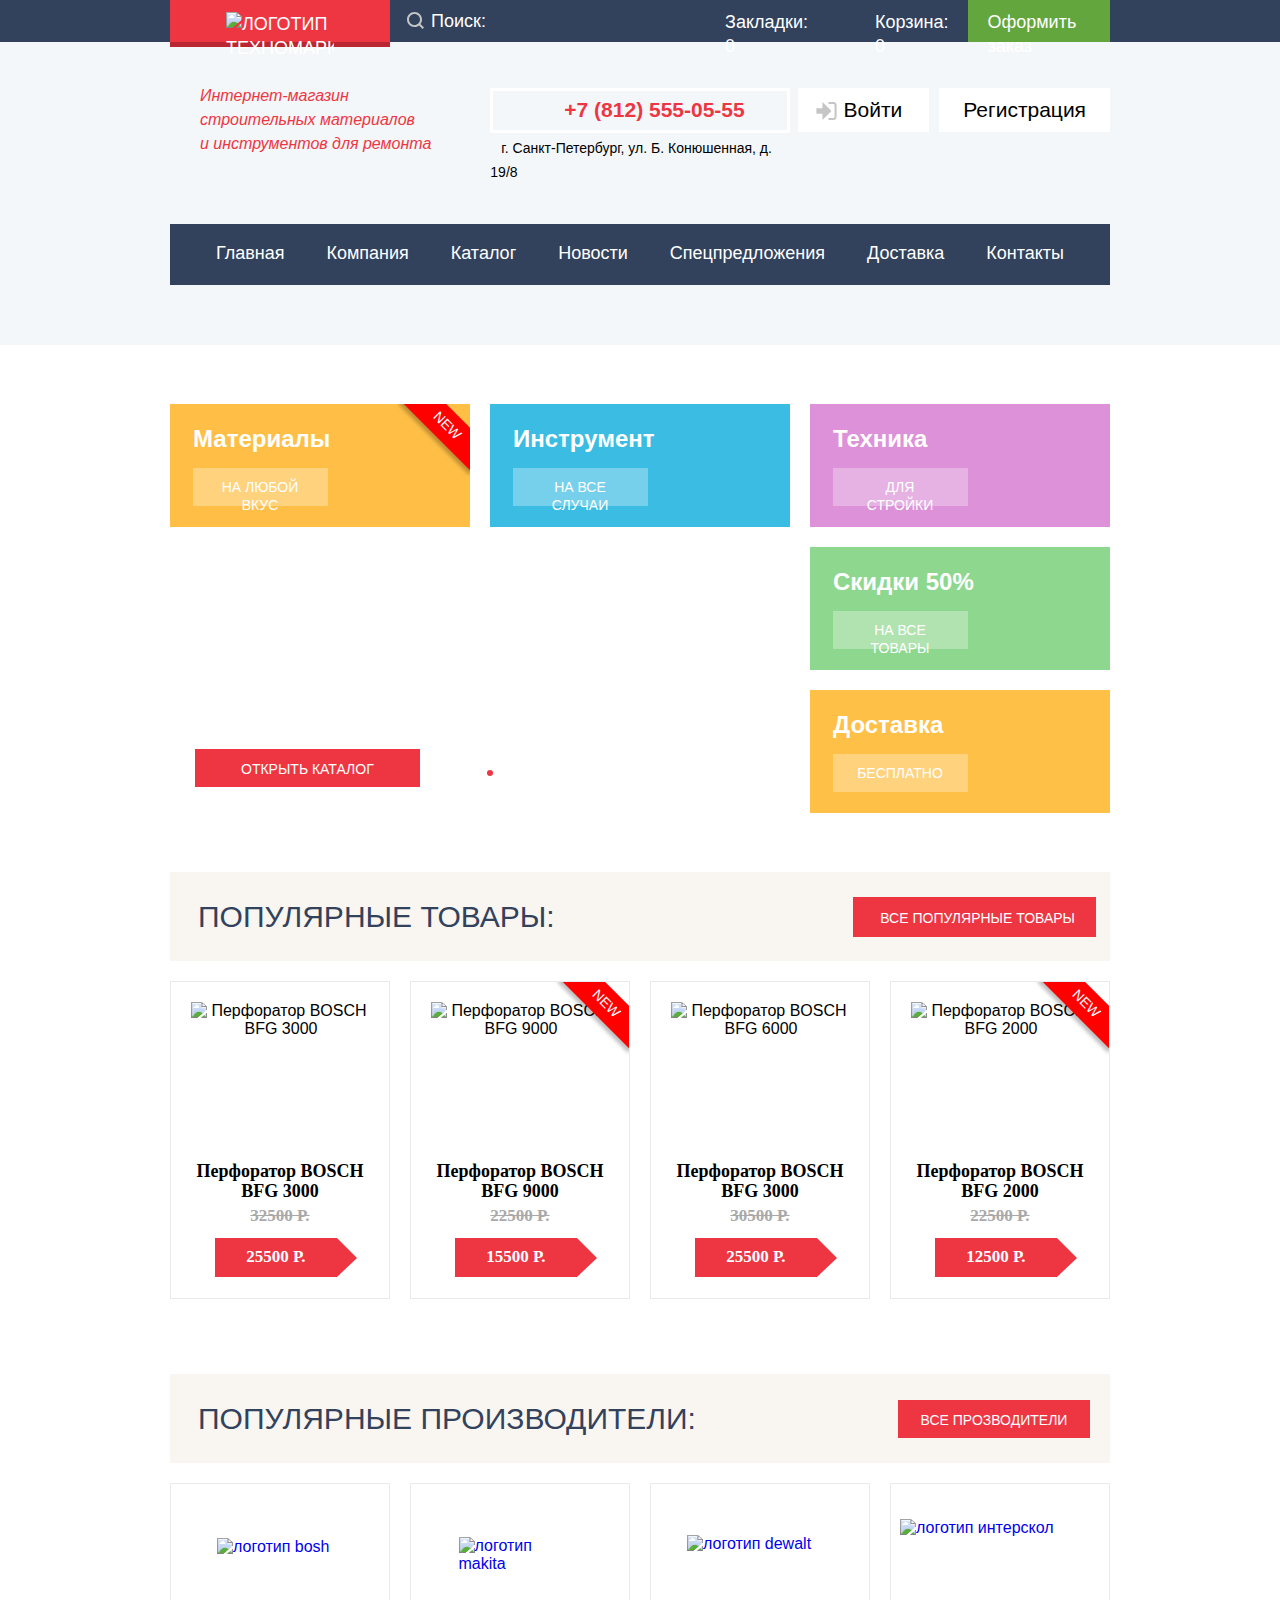
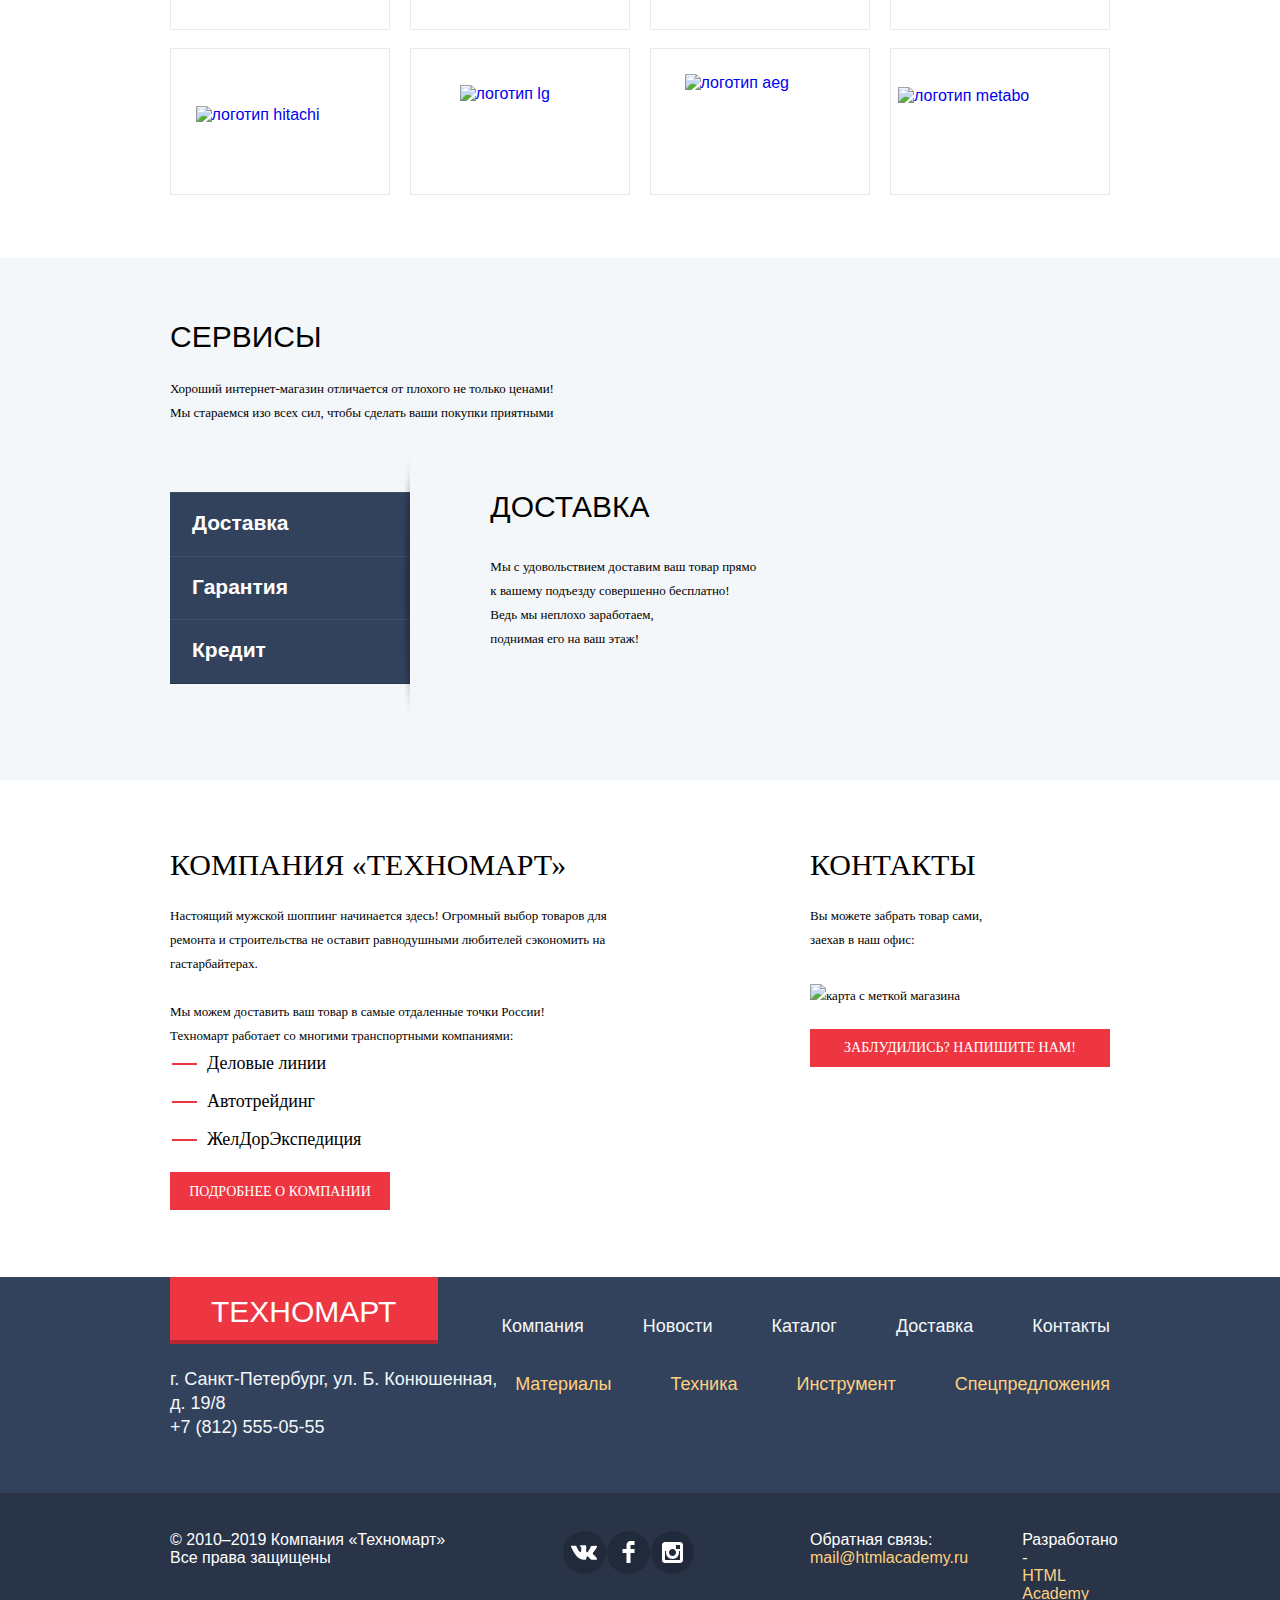
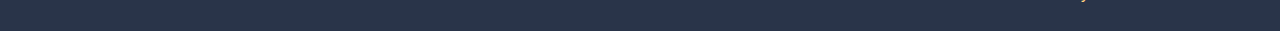
==== index.html @ 37dd37db "fix bug" ====
<!DOCTYPE html>
<html class="page" lang="ru">

<head>
  <meta charset="utf-8">
  <title>HTML Academy: Техномарт</title>
  <link rel="stylesheet" href="css/normalize.css">
  <link rel="stylesheet" href="css/style.css">
  <link rel="icon" href="favicon.ico">
  <link rel="icon" href="img/icons/icon_favicon.svg" type="image/svg+xml">
  <link rel="apple-touch-icon" href="img/favicon180.png">
  <link rel="manifest" href="manifest.webmanifest">
</head>

<body class="page-body">
  <header class="main-header">
    <section class="header-menu">
      <div class="container header-menu_content">
        <h2 class="visually-hidden">Меню</h2>
        <a class="header-menu__logo" href="#"><img src="img/logo.png" alt="Логотип техномаркет"></a>
        <form action="/" method="get" class="header-menu__search">
          <input type="text" placeholder="Поиск:">
          <svg width="17" height="17" viewBox="0 0 17 17" fill="none" xmlns="http://www.w3.org/2000/svg">
            <path fill-rule="evenodd" clip-rule="evenodd" d="M13.458 12.044L17 15.586L15.586 17L12.044 13.458C10.782 14.421 9.21 15 7.5 15C3.35786 15 0 11.6421 0 7.5C0 3.35786 3.35786 0 7.5 0C11.6421 0 15 3.35786 15 7.5C15.0001 9.14309 14.4581 10.7403 13.458 12.044ZM7.5 2C4.467 2 2 4.467 2 7.5C2.00331 10.5362 4.4638 12.9967 7.5 13C10.532 13 13 10.532 13 7.5C13 4.467 10.532 2 7.5 2Z" fill="#C5C5C5"/>
          </svg>
        </form>
        <a href="#" class="header-menu__bookmark">Закладки: 0</a>
        <a href="#" class="header-menu__cart">Корзина: 0</a>
        <a href="#" class="header-menu__checkout">Оформить заказ </a>
      </div>
    </section>
    <div class="header-info container">
      <p class="header-info__description">Интернет-магазин <br> строительных материалов <br> и инструментов для ремонта
      </p>
      <p class="header-info__contact">
        <a href="tel:+78125550555">+7 (812) 555-05-55</a> <br>
        <span> г. Санкт-Петербург, ул. Б. Конюшенная, д. 19/8</span>
      </p>
      <div class="header-info__user-navigation">
        <a class="login-button" href="#"><svg width="20" height="17" viewBox="0 0 20 17" fill="none" xmlns="http://www.w3.org/2000/svg">
          <path d="M14.1667 8.5L5.71429 0V6H0V11H5.71429V17L14.1667 8.5Z" fill="#C5C5C5"/>
          <path d="M16.177 15.01H11.3894V17H16.177C18.2513 17 19.038 15.19 19.0618 13.974V3.028C19.038 1.811 18.2513 0 16.177 0H11.3894V1.99H16.177C16.9761 1.99 17.1218 2.671 17.1389 3.047V13.951C17.1227 14.327 16.9761 15.01 16.177 15.01Z" fill="#C5C5C5"/>
          </svg>
           Войти</a>
        <a class="registration-button" href="#">Регистрация</a>
      </div>
    </div>
    <nav class="header-nav container">
      <ul class="header-nav__list container">
        <li class="header-nav__item"><a href="index.html">Главная</a></li>
        <li class="header-nav__item"><a href="#">Компания</a></li>
        <li class="header-nav__item"><a href="catalog.html">Каталог</a></li>
        <li class="header-nav__item"><a href="#">Новости</a></li>
        <li class="header-nav__item"><a href="#">Спецпредложения</a></li>
        <li class="header-nav__item"><a href="#">Доставка</a></li>
        <li class="header-nav__item"><a href="#">Контакты</a></li>
      </ul>
    </nav>
  </header>
  <main>
    <section class="offers container">
      <h2 class="visually-hidden">Предложения</h2>
      <ul class="offers__list">
        <li class="offes__item offes__item_yellow">
            <h3>Материалы</h3>
            <a href="#">На любой вкус</a>
        </li>
        <li class="offes__item offes__item_blue">
            <h3>Инструмент</h3>
            <a href="#">На все случаи</a>
        </li>
        <li class="offes__item offes__item_purple">
            <h3>Техника</h3>
            <a href="#">Для стройки</a>
        </li>
        <li class="offes__item offes__item_green">
            <h3>Скидки 50%</h3>
            <a href="#">На все товары</a>
        </li>
        <li class="offes__item offes__item_yellow-white">
            <h3>Доставка</h3>
            <a href="#">Бесплатно</a>
        </li>
        <li class="slider">
          <div class="slider_arrows">
            <div class="left-arrow">
              <svg width="22" height="40" viewBox="0 0 22 40" fill="none" xmlns="http://www.w3.org/2000/svg">
                <path d="M19.9244 0.941406L21.9226 2.98921L4.90699 20.436L21.978 37.9375L19.9789 39.9853L0.910645 20.436L19.9244 0.941406Z" fill="white"/>
                </svg>
            </div>
            <div class="right-arrow">
              <svg width="22" height="40" viewBox="0 0 22 40" fill="none" xmlns="http://www.w3.org/2000/svg">
                <path d="M2.07562 39.0586L0.0774444 37.0108L17.093 19.564L0.0219656 2.06249L2.0211 0.0146899L21.0894 19.564L2.07562 39.0586Z" fill="white"/>
                </svg>
            </div>
          </div>
          <ul class="slider_dots">
            <li></li>
            <li class="active"></li>
          </ul>
          <div class="slider__item slider__item_first">
            <h3>Дрели</h3>
            <p>Соседям на радость!</p>
            <a href="#" class="button button_red">Открыть каталог</a>
          </div>
          <div class="slider__item slider__item_second">
            <h3>Перфораторы</h3>
            <p>Настоящие мужские игрушки</p>
            <a href="#" >Открыть каталог</a>
          </div>
        </li>
      </ul>
    </section>
    <section class="popular-goods container">
      <div class="popular-goods__header">
        <h2>Популярные товары:</h2>
        <a href="#">Все популярные товары</a>
      </div>
      <ul class="popular-goods__list">
        <li class="product-item">
          <div>
            <h3>
              <span class="product-item-title">Перфоратор BOSCH BFG 3000</span>
            </h3>
            <div class="product-item__image">
              <div class="product-item__image-hover">
                <a href="#" class="btn btn-buy_green"> Купить</a>
                <a href="#" class="btn btn-to-bookmarks">В закладки</a >
              </div>
              <img  src="img/prod_perforator_3.jpg" width="144"  height="128" alt="Перфоратор BOSCH BFG 3000">
            </div>
          </div>
          <p class="product-item__cost">
            <span> 32500 Р. </span>
            <a href="#" class="">25500 Р.</a>
          </p>
        </li>
        <li class="product-item">
          <div>
            <h3>
              <span class="product-item-title">Перфоратор BOSCH BFG 9000</span>
            </h3>
            <div class="product-item__image">
              <div class="product-item__image-hover" >
                <a href="#" class="btn btn-buy_green">Купить</a>
                <a href="#" class="btn btn-to-bookmarks">В закладки</a>
              </div>
              <img src="img/prod_perforator_1.jpg" width="144" height="128" alt="Перфоратор BOSCH BFG 9000">
            </div>
          </div>
          <p class="product-item__cost">
            <span>22500 Р.</span>
            <a href="#" class="">15500 Р.</a>
          </p>
        </li>
        <li class="product-item">
          <div>
            <h3>
              <span class="product-item-title">Перфоратор BOSCH BFG 3000</span>
            </h3>
            <div class="product-item__image">
              <div class="product-item__image-hover">
                <a href="#" class="btn btn-buy_green"> Купить</a>
                <a href="#" class="btn btn-to-bookmarks">В закладки</a>
              </div>
              <img src="img/prod_perforator_2.jpg" width="144" height="128" alt="Перфоратор BOSCH BFG 6000">
            </div>
          </div>
          <p class="product-item__cost">
            <span>30500 Р.</span>
            <a href="#" class="">25500 Р.</a>
          </p>
        </li>
        <li class="product-item">
          <div>
            <h3>
              <span class="product-item-title">Перфоратор BOSCH BFG 2000</span>
            </h3>
            <div class="product-item__image">
              <div class="product-item__image-hover">
                <a href="#" class="btn btn-buy_green"> Купить</a>
                <a href="#" class="btn btn-to-bookmarks">В закладки</a>
              </div>
              <img src="img/prod_perforator_1.jpg" width="144" height="128" alt="Перфоратор BOSCH BFG 2000">
            </div>
          </div>
          <p class="product-item__cost">
            <span>22500 Р.</span>
            <a href="#" class="">12500 Р.</a>
          </p>
        </li>
      </ul>
    </section>
    <section class="popular-manufacturers container">
      <div class="popular-manufacturers__header">
        <h2>Популярные производители:</h2>
        <a href="#" >Все прозводители</a>
      </div>
      <ul class="popular-manufacturers__list">
        <li class="popular-manufacturers__item">
          <a href="#"><img src="img/logos/logo_bosch.png" width="126" height="37" alt="логотип bosh"></a>
        </li>
        <li class="popular-manufacturers__item">
          <a href="#"><img src="img/logos/logo_makita.png" width="123" height="40" alt="логотип makita"></a>
        </li>
        <li class="popular-manufacturers__item">
          <a href="#"><img src="img/logos/logo_dewalt.png" width="146" height="44" alt="логотип dewalt"></a>
        </li>
        <li class="popular-manufacturers__item">
          <a href="#"><img src="img/logos/logo_interskol.png" width="200" height="76" alt="логотип интерскол"></a>
        </li>
        <li class="popular-manufacturers__item">
          <a href="#"><img src="img/logos/logo_hitachi.png" width="169" height="31" alt="логотип hitachi"></a>
        </li>
        <li class="popular-manufacturers__item">
          <a href="#"><img src="img/logos/logo_lg.png" width="121" height="73" alt="логотип lg"></a>
        </li>
        <li class="popular-manufacturers__item">
          <a href="#"><img src="img/logos/logo_aeg.png" width="151" height="96" alt="логотип aeg"></a>
        </li>
        <li class="popular-manufacturers__item">
          <a href="#"><img src="img/logos/logo_metabo.png" width="204" height="69" alt="логотип metabo"></a>
        </li>
      </ul>
    </section>
    <section class="services">
      <div class="container">
        <h2>Сервисы</h2>
        <p>Хороший интернет-магазин отличается от плохого не только ценами! <br>
          Мы стараемся изо всех сил, чтобы сделать ваши покупки приятными
        </p>
        <div class="service-wrapper">
          <ul class="services__list-name">
            <li>
              <a href="#">Доставка</a>
            </li>
            <li>
              <a href="#">Гарантия</a>
            </li>
            <li>
              <a href="#">Кредит</a>
            </li>
          </ul>
          <ul class="services__list">
            <li class="services__item">
              <h3>Доставка</h3>
              <p>Мы с удовольствием доставим ваш товар прямо <br>
                к вашему подъезду совершенно бесплатно! <br>
                Ведь мы неплохо заработаем, <br>
                поднимая его на ваш этаж!
              </p>
            </li>
            <li class="services__item">
              <div>
                <h3>Гарантия</h3>
                <p>Если купленный у нас товар поломается или заискрит, <br>
                  а также в случае пожара, спровоцированного его <br>
                  возгоранием, вы всегда можете быть уверены в нашей <br>
                  гарантии. Мы обменяем сгоревший товар на новый. <br>
                  Дом уж восстановите как-нибудь сами.
                </p>
                <img src="img/service_warranty.png" width="389" height="283" alt="Логотип сервсиа гарантии">
              </div>
            </li>
            <li class="services__item">

              <div>
                <p>Кредит</p>
                <p>Залезть в долговую яму стало проще! <br>
                  Кредитные консультанты придут вам на помощь.
                </p>
                <button>Отправить заявку</button>
                <img src="img/service_credit.png" width="465" height="285" alt="Логотип сервиса кредит">
              </div>
            </li>
          </ul>
        </div>
      </div>
    </section>
    <div class="container index-wrap">
      <section class="about-company">
        <h2 class="visually-hidden">О компании</h2>
        <h3>КОМПАНИЯ «Техномарт»</h3>
        <p>
          Настоящий мужской шоппинг начинается здесь! Огромный выбор товаров для <br>
          ремонта и строительства не оставит равнодушными любителей сэкономить на <br>
          гастарбайтерах.
        </p>
        <p>
          Мы можем доставить ваш товар в самые отдаленные точки России!
        </p>
        Техномарт работает со многими транспортными компаниями:
        <ul>
          <li>Деловые линии</li>
          <li>Автотрейдинг</li>
          <li>ЖелДорЭкспедиция</li>
        </ul>
        <a href="#"> Подробнее о компании</a>
      </section>
      <section class="contacts">
        <h3>Контакты</h3>
        <p>
          Вы можете забрать товар сами, <br>
          заехав в наш офис:
        </p>
        <img class="map" src="img/map_small.png" alt="карта с меткой магазина">
        <a href="#">Заблудились? Напишите нам!</a>
      </section>
    </div>
  </main>
  <footer class="main-footer">
    <div class="container">
      <nav class="footer-nav">
        <p class="footer-logo">
          ТЕХНОМАРТ
        </p>
        <ul class="footer-nav__list">
          <li class="footer-nav__item"><a href="#">Компания</a></li>
          <li class="footer-nav__item"><a href="#">Новости</a></li>
          <li class="footer-nav__item"><a href="catalog.html">Каталог</a></li>
          <li class="footer-nav__item"><a href="#">Доставка</a></li>
          <li class="footer-nav__item"><a href="#">Контакты</a></li>
        </ul>
      </nav>
      <section class="footer-menu">
        <p class="footer-contacts">
          г. Санкт-Петербург, ул. Б. Конюшенная, д. 19/8 <br>
          <a href="tel:+78125550555">+7 (812) 555-05-55</a>
        </p>
        <ul class="footer-menu__list">
          <li class="footer-menu__item"><a href="#">Материалы</a></li>
          <li class="footer-menu__item"><a href="#">Техника</a></li>
          <li class="footer-menu__item"><a href="#">Инструмент</a></li>
          <l class="footer-menu__item"><a href="#">Спецпредложения</a></li>
        </ul>
      </section>
    </div>
    <div class="footer-about-company">
      <div class="footer-about-company-wrap container">
        <p class="footer-copyright">
          © 2010–2019 Компания «Техномарт» <br>
          Все права защищены
        </p>
        <section class="footer-social">
          <h2 class="visually-hidden">Соцсети</h2>
          <ul>
            <li>
              <a class="social-button" href="#">
                <svg width="27" height="16" viewBox="0 0 26 15" fill="none" xmlns="http://www.w3.org/2000/svg">
                  <path
                    d="M15.5403 11.7281C16.4609 11.4384 17.6395 13.6406 18.8943 14.4834C19.836 15.1219 20.5573 14.9841 20.5573 14.9841L23.9017 14.9372C23.9017 14.9372 25.6495 14.8322 24.8232 13.4803C24.7549 13.3678 24.3389 12.4781 22.334 10.6472C20.2376 8.73186 20.5217 9.04218 23.0456 5.73093C24.5835 3.71249 25.1988 2.47968 25.0062 1.95468C24.8213 1.44936 23.6918 1.58061 23.6918 1.58061L19.9237 1.60593C19.5568 1.60686 19.2458 1.71749 19.1042 2.08874C19.1013 2.09249 18.5062 3.65061 17.7127 4.9753C16.0362 7.77749 15.3669 7.92655 15.0896 7.75124C14.4531 7.3453 14.6139 6.1228 14.6139 5.25374C14.6139 2.5378 15.0299 1.4053 13.7992 1.1128C13.388 1.0153 13.0876 0.951552 12.0389 0.942177C10.6985 0.922489 9.56027 0.942177 8.91508 1.25061C8.48656 1.45968 8.15819 1.91811 8.35753 1.94436C8.6079 1.97718 9.1693 2.09436 9.46975 2.49374C9.8559 3.01124 9.84434 4.17093 9.84434 4.17093C9.84434 4.17093 10.0649 7.36874 9.32434 7.7653C8.8159 8.03718 8.12064 7.48218 6.62516 4.9378C5.86153 3.63655 5.28471 2.19843 5.28471 2.19843C5.28471 2.19843 5.17301 1.93124 4.97079 1.78499C4.73005 1.61155 4.39301 1.55624 4.39301 1.55624L0.816563 1.57874C0.816563 1.57874 0.27923 1.59374 0.0818227 1.82436C-0.0934366 2.02874 0.0673782 2.45061 0.0673782 2.45061C0.0673782 2.45061 2.86864 8.90155 6.04064 12.1509C8.94879 15.1341 12.2537 14.9362 12.2537 14.9362H13.7511C13.7511 14.9362 14.2027 14.8856 14.4338 14.6437C14.6495 14.4187 14.6399 13.9959 14.6399 13.9959C14.6399 13.9959 14.61 12.0187 15.5403 11.7281Z"
                    fill="white" />
                </svg>
              </a>
            </li>
            <li>
              <a class="social-button" href="#">
                <svg width="27" height="22" viewBox="0 0 12 22" fill="none" xmlns="http://www.w3.org/2000/svg">
                  <path d="M12 4V0H8C5.79086 0 4 1.79086 4 4V8H0V12H4V22H8V12H12V8H8V4H12Z" fill="white" />
                </svg>
              </a>
            </li>
            <li>
              <a class="social-button" href="#">
                <svg width="21" height="21" viewBox="0 0 21 21" fill="none" xmlns="http://www.w3.org/2000/svg">
                  <path fill-rule="evenodd" clip-rule="evenodd"
                    d="M3 0H18C19.65 0 21 1.35 21 3V18C21 19.65 19.65 21 18 21H3C1.35 21 0 19.65 0 18V3C0 1.35 1.35 0 3 0ZM14 10.5C14 8.57 12.43 7 10.5 7C8.57 7 7 8.57 7 10.5C7 12.43 8.57 14 10.5 14C12.43 14 14 12.43 14 10.5ZM3 18V9H4.181C4.0626 9.49127 4.00186 9.99467 4 10.5C4 14.0899 6.91015 17 10.5 17C14.0899 17 17 14.0899 17 10.5C16.9986 9.99464 16.9379 9.49118 16.819 9H18V18H3ZM14 7H18V3H14V7Z"
                    fill="white" />
                </svg>
              </a>
            </li>
          </ul>
        </section>
        <div class="feedback-wrap">
          <p class="footer-feedback">
            Обратная связь: <br>
            <a href="mailto:mail@htmlacademy.ru">mail@htmlacademy.ru</a>
          </p>
          <p class="footer-developer">
            Разработано - <br>
            <a href="https://htmlacademy.ru">HTML Academy</a>
          </p>
        </div>
      </div>
    </div>
  </footer>
  <section class="modal modal-contact-form">
    <h2 class="visually-hidden">Контактная форма</h2>
    <form class="contact-form" action="https://echo.htmlacademy.ru" method="post" id="contact-form">
        <div class="input-wrap">
          <label class="" for="contact-name">Ваше имя:</label>
          <input class="contact-name" id="contact-name" type="text" name="name" placeholder="Имя Фамилия">
        </div>
        <div class="input-wrap">
          <label class="" for="contact-email">Ваш e-mail:</label>
          <input class="contact-email" id="contact-email" type="email" name="email" placeholder="email@example.com">
        </div>
      <p class="contact-message">
        <label for="contact-message">Текст письма:</label>
        <textarea name="contact-message" id="contact-message" cols="62" rows="5" placeholder="В свободной форме:"></textarea>
      </p>
    </form>
    <button class="button-submit" type="submit" form="contact-form">Отправить</button>
    <button class="modal-close" type="button" aria-label="Закрыть"></button>
  </section>
  <section class="modal modal-map">
    <h2 class="visually-hidden">Как до нас добраться</h2>
    <iframe src="https://www.google.com/maps/embed?pb=!1m18!1m12!1m3!1d1998.6037999040354!2d30.322010416394033!3d59.938716271971415!2m3!1f0!2f0!3f0!3m2!1i1024!2i768!4f13.1!3m3!1m2!1s0x4696310fca5ba729%3A0xea9c53d4493c879f!2sBolshaya+Konyushennaya+ul.%2C+19%2C+Sankt-Peterburg%2C+Russia%2C+191186!5e0!3m2!1sen!2s!4v1441888483426" width="943" height="449" allowfullscreen title="Офис компании по адресу ул. Большая Конюшенная 19/8, Санкт-Петербург"></iframe>
    <button class="modal-close" type="button" aria-label="Закрыть"></button>
  </section>
  <script src="./js/main.min.js" ></script>
</body>
</html>
---- css/style.css ----
/*
* Prefixed by https://autoprefixer.github.io
* PostCSS: v7.0.29,
* Autoprefixer: v9.7.6
* Browsers: last 4 version
*/

/* Fonts */

@font-face {
  font-family: "Cuprum";
  font-weight: 400;
  font-style: normal;
  src: url("../fonts/cuprum.woff2") format("woff2"),
       url("../fonts/cuprum.woff") format("woff");
}

@font-face {
  font-family: "Cuprum";
  font-weight: 400;
  font-style: italic;
  src: url("../fonts/cuprumitalic.woff2") format("woff2"),
       url("../fonts/cuprumitalic.woff") format("woff");
}

@font-face {
  font-family: "Cuprum";
  font-weight: 700;
  font-style: normal;
  src: url("../fonts/cuprumbold.woff2") format("woff2"),
       url("../fonts/cuprumbold.woff") format("woff");
}

@font-face {
  font-family: "PT Sans";
  font-weight: 400;
  font-style: normal;
  src: url("../fonts/ptsans.woff2") format("woff2"),
       url("../fonts/ptsans.woff") format("woff");
}

@font-face {
  font-family: "PT Sans";
  font-weight: 700;
  font-style: normal;
  src: url("../fonts/ptsansbold.woff2") format("woff2"),
       url("../fonts/ptsansbold.woff") format("woff");
}

/* Variabled */

:root {
  --basic-black: #000000;
  --basic-white: #ffffff;
  --basic-red: #EE3643;
  --dirty-red: #CA2C37;
  --dark-red: #BA2732;
  --trans-white:rgb(255, 255, 255, 0.3);
  --pale-blue:  #f4f7f9;
  --dirty-blue: #32425C;
  --light-green: #8ED78F;
  --basc-yellow: #FFC047;
  --light-yellow: #FFBF47;
  --pale-yellow: #F9F5F0;
  --basic-turquoise: #3BBCE3;
  --light-purple: #DC91D8;
  --basic-gold: #FFD180;
  --pale-gold: #F7F3EC;
  --black-blue: #293449;
  --basic-green: #63A63E;
  --green-success: #5FBB2D;
  --dark-blue: #161D29;
  --basic-gray: #3D546F;
  --pale-gray: #C5C5C5;
  --basic-greylight: rgb(197, 197, 197, 0.3);
  --dark-grey: rgb(169, 169, 169, 0.3);
  --lite-gray: #F4F4F4;
  --dakr-green: #367315;
  --dirty-green: #518534;
}

/* Global */

body {
  font-family: "Cuprum", "Arial", sans-serif;
  font-weight: 400;
  font-style: normal;
  font-size: 16px;
  color: var(--basic-black);
  min-width: 1200px;
  margin: 0;
  padding: 0;
  -webkit-box-sizing: border-box;
          box-sizing: border-box;
}

a {
  text-decoration: none;
}

img {
  max-width: 100%;
  height: auto;
}

ul {
  margin: 0px;
  padding: 0px;
}

/* Grid */

.page {
  height: 100%;
}

.page-body {
  min-height: 100%;
  display: -ms-grid;
  display: grid;
  -ms-grid-rows:
    -webkit-min-content
    1fr
    -webkit-min-content;
  -ms-grid-rows:
    min-content
    1fr
    min-content;
  grid-template-rows:
    -webkit-min-content
    1fr
    -webkit-min-content;
  grid-template-rows:
    min-content
    1fr
    min-content;
  -ms-flex-line-pack: start;
      align-content: start;
}

.container {
  max-width: 940px;
  margin: 0px auto;
}

/* Buttons */

.button {
  text-align: center;
  vertical-align: middle;
  border: none;
  text-transform: uppercase;
}

.button_white {
  font: inherit;
  color: var(--basic-black);
  background-color: var(--basic-white);
}

.button_red {
  font: inherit;
  color: var(--basic-white);
  background-color: var(--basic-red);
  padding: 11px 33px 9px 46px;
}

.button_trans-white {
  font: inherit;
  color: var(--basic-white);
  background-color: var(--trans-white);
  padding: 10px 24px;
}

.button_white:hover {
  font: inherit;
  color: var(--basic-red);
}

.visually-hidden {
  position: absolute;
  width: 1px;
  height: 1px;
  margin: -1px;
  border: 0;
  padding: 0;
  white-space: nowrap;
  -webkit-clip-path: inset(100%);
          clip-path: inset(100%);
  clip: rect(0 0 0 0);
  overflow: hidden;
}

/*** HEADER ***/

.main-header {
  background-color: var(--pale-blue);
  padding-bottom: 60px;
}

/* header-menu section */

.header-menu {
  background-color: var(--dirty-blue);

}

.header-menu_content {
  display: -webkit-box;
  display: -ms-flexbox;
  display: flex;
  height: 42px;
}

.header-menu_content a {
  display: block;
  color: var(--basic-white);
  font-size: 18px;
  line-height: 24px;
}

.header-menu__logo {
  width: 220px;
  padding: 12px 56px;
  background-color: var(--basic-red);
  text-transform: uppercase;
  -webkit-box-shadow: 0px 5px 0px 0px #BA2732;
          box-shadow: 0px 5px 0px 0px #BA2732;
  -webkit-box-sizing: border-box;
          box-sizing: border-box;
}

.header-menu__logo:focus {
  background-color: #BA2732;
}

.header-menu__search {
  -webkit-box-flex: 1;
      -ms-flex-positive: 1;
          flex-grow: 1;
  position: relative;
}

.header-menu__search svg {
  position: absolute;
  width: 17px;
  height: 17px;
  top: 12px;
  left: 17px;
}

.header-menu__search:hover svg path{
  fill: var(--basic-white);
}

.header-menu__search input{
  width: 140px;
  background-color: transparent;
  -webkit-box-sizing: border-box;
          box-sizing: border-box;
  border: none;
  color: var(--basic-white);
  font-size: 18px;
  line-height: 24px;
  outline: none;
  padding: 9px 41px;
  width: 100%;
  height: 100%;
}
.header-menu__search input::-webkit-input-placeholder {
  color: var(--basic-white)
}
.header-menu__search input::-moz-placeholder {
  color: var(--basic-white)
}
.header-menu__search input:-ms-input-placeholder {
  color: var(--basic-white)
}
.header-menu__search input::-ms-input-placeholder {
  color: var(--basic-white)
}
.header-menu__search input::placeholder {
  color: var(--basic-white)
}

.header-menu__search input:active {
  -webkit-box-sizing: border-box;
          box-sizing: border-box;
  border: none;
}

.header-menu__search input:focus {
  background: white;
  color: black;
}

.header-menu__search input:hover ~ svg path{
  opacity: 1;
}

.header-menu__search input:focus ~ svg path{
  fill: var(--basic-red);
  opacity: 1;
}

.header-menu__bookmark {
  position: relative;
  width: 165px;
  -webkit-box-sizing: border-box;
          box-sizing: border-box;
  padding: 10px 24px 9px 44px;
}

.header-menu__cart {
  position: relative;
  width: 136px;
  -webkit-box-sizing: border-box;
          box-sizing: border-box;
  padding: 10px 10px 9px 36px;
}

.header-menu__bookmark:focus,
.header-menu__cart:focus {
  background-color: var(--dark-blue);
  opacity: 0.5;
}

.header-menu__bookmark::before {
  position: absolute;
  content: "";
  width: 14px;
  height: 16px;
  background-image: url("../img/icons/icon_bookmark.svg");
  background-repeat: no-repeat;
  background-position: 0 0;
  top: 13px;
  left: 21px;
  opacity: 0.5;
}

.header-menu__cart::before {
  position: absolute;
  content: "";
  width: 15px;
  height: 15px;
  background-image: url("../img/icons/icon_cart.svg");
  background-repeat: no-repeat;
  background-position: 0 0;
  top: 13px;
  left: 12px;
  opacity: 0.5;
}
.header-menu__bookmark:hover::before,
.header-menu__bookmark:focus::before,
.header-menu__bookmark:active::before,
.header-menu__cart:hover::before,
.header-menu__cart:focus::before,
.header-menu__cart:active::before {
  opacity: 1;
}



.header-menu__checkout {
  background-color: var(--basic-green);
  display: block;
  width: 150px;
  padding: 10px 16px 9px 19px;
  -webkit-box-sizing: border-box;
          box-sizing: border-box;
}

.header-menu__checkout:hover {
  background-color: var(--green-success);
}

.header-menu__checkout:focus {
  background-color: var(--basic-green);
  opacity: 0.5  ;
}


/* header-info section */

.header-info {
  display: -ms-grid;
  display: grid;
  -ms-grid-columns: 1fr 1fr 1fr;
  grid-template-columns: 1fr 1fr 1fr;
  -webkit-box-pack: justify;
      -ms-flex-pack: justify;
          justify-content: space-between;
  padding-top: 42px;
  -webkit-box-align: start;
      -ms-flex-align: start;
          align-items: flex-start;

}

.header-info__description {
  color: var(--basic-red);
  font-style: italic;
  padding-left: 30px;
  text-align: left;
  line-height: 24px;
  margin: 0;
}

.header-info__contact {
  margin: 0;
  font-size: 14px;
  line-height: 24px;
  padding-left: 7px;
  padding-top: 4px;
}

.header-info__contact a {
  position: relative;
  color: var(--basic-red);
  border: 3px solid var(--basic-white);
  display: inline-block;
  font-weight: 700;
  font-size: 21px;
  line-height: 30px;
  padding: 4px 42px 5px 71px;
  text-align: left;
  margin-bottom: 3px;
}

.header-info__contact a::before {
  position: absolute;
  content: "";
  width: 18px;
  height: 18px;
  background-image: url("../img/icons/icon_phone.svg");
  background-repeat: no-repeat;
  background-position: 0 0;
  top: 11px;
  left: 35px;
}

.header-info__contact span {
  padding-left: 11px;
}

.header-info__user-navigation {
  display: -webkit-box;
  display: -ms-flexbox;
  display: flex;
  -webkit-box-pack: end;
      -ms-flex-pack: end;
          justify-content: flex-end;
  padding-top: 4px;
}

.header-info__user-navigation a {
  display: block;
  font-size: 21px;
  font-weight: 400;

  background-color: var(--basic-white);
  color: var(--basic-black);
}

.header-info__user-navigation a:hover {
  color: var(--basic-red);
}

.header-info__user-navigation a:focus,
.header-info__user-navigation a:active {
  opacity: 0.5;
}

.registration-button {
  padding: 10px 24px;

}

.login-button svg {
  position: absolute;
  width: 22px;
  height: 18px;
  top: 14px;
  left: 18px;
}

.login-button:hover svg path {
  fill: var(--basic-gray);
}


.login-button {
 padding: 10px 27px 10px 45px;
 margin-right: 10px;
 position: relative;
}

/* header-nav section */

.header-nav {
  margin-top: 40px;
}

.header-nav__list {
  background-color: var(--dirty-blue);
  display: -webkit-box;
  display: -ms-flexbox;
  display: flex;
  list-style: none;
  margin: 0;
  padding: 0px 25px;
}

.header-nav__item {
  -webkit-box-flex: 1;
      -ms-flex-positive: 1;
          flex-grow: 1;
}


.header-nav__item a {
  color: var(--basic-white);
  font-size: 18px;
  display: block;
  padding-top: 19px;
  padding-bottom: 21px;
  text-align: center;
  }

.header-nav__item a:hover {
  background-color: #293449;
}

.header-nav__item a:focus,
.header-nav__item a:active {
  background-color: #1D2739;
  color: var(--pale-gray);
}


/*** MAIN ***/

/* Offers section */

.offers__list {
  display: -ms-grid;
  display: grid;
  -ms-grid-columns: 1fr 20px 1fr 20px 1fr;
  grid-template-columns: 1fr 1fr 1fr;
  -ms-grid-rows: 123px 20px 123px 20px 123px;
  grid-template-rows: 123px 123px 123px;
  gap: 20px;
  list-style: none;
  margin-top: 59px;
  margin-bottom: 0px;
  padding: 0px;
}

.offers__list > *:nth-child(1) {
  -ms-grid-row: 1;
  -ms-grid-column: 1;
}

.offers__list > *:nth-child(2) {
  -ms-grid-row: 1;
  -ms-grid-column: 3;
}

.offers__list > *:nth-child(3) {
  -ms-grid-row: 1;
  -ms-grid-column: 5;
}

.offers__list > *:nth-child(4) {
  -ms-grid-row: 3;
  -ms-grid-column: 1;
}

.offers__list > *:nth-child(5) {
  -ms-grid-row: 3;
  -ms-grid-column: 3;
}

.offers__list > *:nth-child(6) {
  -ms-grid-row: 3;
  -ms-grid-column: 5;
}

.offers__list > *:nth-child(7) {
  -ms-grid-row: 5;
  -ms-grid-column: 1;
}

.offers__list > *:nth-child(8) {
  -ms-grid-row: 5;
  -ms-grid-column: 3;
}

.offers__list > *:nth-child(9) {
  -ms-grid-row: 5;
  -ms-grid-column: 5;
}

.offes__item {
  padding: 20px 23px;
}

.offes__item a {
  display: block;
  width: 135px;
  height: 38px;
  padding: 10px 24px 10px 23px;
  font-size: 14px;
  line-height: 18px;
  color: var(--basic-white);
  background-color: rgba(255, 255, 255, 0.3);
  -webkit-box-sizing: border-box;
          box-sizing: border-box;
  text-transform: uppercase;
  text-align: center;
  margin-top: 14px;
}

.offes__item a:hover {
  background-color: var(--basic-greylight);
}

.offes__item a:active,
.offes__item a:focus {
  background-color: var(--dark-grey);
}



.offes__item h3 {
  color: var(--basic-white);
  margin: 0px;
  font-size: 24px;
  line-height: 30px;
  font-weight: 700;
}

.offes__item_yellow {
  background-color: var(--light-yellow) ;
  background-image: url("../img/icons/icon_materials.svg");
  background-repeat: no-repeat;
  background-position: 83% 53%;
  position: relative;
  overflow: hidden;
}

.offes__item_yellow::after {
  position: absolute;
  background-color: red;
  text-align: center;
  -webkit-transform: rotate(45deg);
      -ms-transform: rotate(45deg);
          transform: rotate(45deg);
  width: 100px;
  height: 30px;
  content: "new";
  right: -27px;
  top: 7px;
  -webkit-box-shadow: 0px 4px 4px rgba(0, 0, 0, 0.25);
          box-shadow: 0px 4px 4px rgba(0, 0, 0, 0.25);
  font-size: 14px;
  line-height: 18px;
  font-weight: 400;
  color: var(--basic-white);
  text-transform: uppercase;
  display: inline-block;
  padding-top: 5px;
  -webkit-box-sizing: border-box;
          box-sizing: border-box;
}

.add-new-label {
  background-image: url("../img/new_label.png");
  background-repeat: no-repeat;
  background-position: right top;
}

.offes__item_blue {
  background-color: var(--basic-turquoise);
  background-image: url("../img/icons/icon_instrument.svg");
  background-repeat: no-repeat;
  background-position: 86% 53%;
}

.offes__item_purple {
  background-color: var(--light-purple);
  background-image: url("../img/icons/icon_technics.svg");
  background-repeat: no-repeat;
  background-position: 86% 53%;
}

.offes__item_green {
  background-color: var(--light-green);
  background-image: url("../img/icons/icon_service_discounts.svg");
  background-repeat: no-repeat;
  background-position: 82% 53%;
}

.offes__item_yellow-white {
  background-color: var(--basc-yellow);
  background-image: url("../img/icons/icon_service_delivery.svg");
  background-repeat: no-repeat;
  background-position: 86% 53%;
}

.slider {
  position: relative;
  -ms-grid-row: 2;
  -ms-grid-row-span: 2;
  grid-row: 2 / 4;
  -ms-grid-column: 1;
  -ms-grid-column-span: 2;
  grid-column: 1 / 3;
}

.slider_arrows {
  position: absolute;
  display: -webkit-box;
  display: -ms-flexbox;
  display: flex;
  -webkit-box-pack: justify;
      -ms-flex-pack: justify;
          justify-content: space-between;
  width: 100%;
  left: 0px;
  top: 106px;
  padding: 0px 24px 0px ;
  -webkit-box-sizing: border-box;
          box-sizing: border-box;
}

.left-arrow,
.right-arrow{
  z-index: 10;
  cursor: pointer;
}

.slider_dots {
  position: absolute;
  display: -webkit-box;
  display: -ms-flexbox;
  display: flex;
  -webkit-box-pack: center;
      -ms-flex-pack: center;
          justify-content: center;
  bottom: 35px;
  width: 30px;
  gap: 10px;
  margin-left: calc(50% - 15px);
}

.slider_dots li {
  width: 10px;
  height: 10px;
  border-radius: 50%;
  background: var(--basic-white);
  text-decoration: none;
  list-style-type: none;
  cursor: pointer;
}

.slider_dots li.active {
  width: 6px;
  height: 6px;
  border-radius: 50%;
  background: var(--basic-red);
  border: 2px solid var(--basic-white);
}

.slider__item {
  width: 100%;
  height: 100%;
  background-size: cover;
  padding: 20px 25px;
  -webkit-box-sizing: border-box;
          box-sizing: border-box;
}

.slider__item h3 {
  text-transform: uppercase;
  color: var(--basic-white);
  font-weight: 700;
  font-size: 36px;
  margin: 0;
}

.slider__item p {
  color: var(--basic-white);
  font-size: 18px;
  margin-top: 8px;
  margin-bottom: 122px;
}

.slider__item a {
  color: var(--basic-white);
  background-color: var(--basic-red);
  padding: 12px 46px 10px 46px;
  font-size: 14px;
  line-height: 18px;
  text-transform: uppercase;
}

.slider__item a:hover {
  background-color: var(--dirty-red);
}

.slider__item a:active,
.slider__item a:focus{
  background-color: var(--dark-red);
}

.slider__item_first {
  display: none;
  background-image: url("../img/slider_2.jpg");

}

.slider__item_second {
  background-image: url("../img/slider_1.jpg");
}

/* popular-goods section */

.popular-goods {
  padding-top: 59px;
}

.popular-goods__header {
  display: -webkit-box;
  display: -ms-flexbox;
  display: flex;
  -webkit-box-pack: justify;
      -ms-flex-pack: justify;
          justify-content: space-between;
  -webkit-box-align: center;
      -ms-flex-align: center;
          align-items: center;
  height: 89px;
  background-color:var(--pale-yellow);
  padding-left: 28px;
  padding-right: 14px;
}

.popular-goods__header h2{
  margin: 0px;
  color: var(--dirty-blue);
  font-size: 30px;
  line-height: 30px;
  font-weight: 400;
  text-transform: uppercase;
}

.popular-goods__header a{
  display: block;
  padding: 12px 21px 10px 27px;
  font-size: 14px;
  background-color: var(--basic-red);
  color: var(--basic-white);
  line-height: 18px;
  text-transform: uppercase;
  text-align: center;
}

.popular-goods__header a:hover {
  background-color: var(--dirty-red);
}

.popular-goods__header a:active,
.popular-goods__header a:focus{
  background-color: var(--dark-red);
}

.popular-goods__list {
  margin-top: 20px;
  list-style: none;
  display: -webkit-box;
  display: -ms-flexbox;
  display: flex;
  padding: 0px;
  -webkit-box-pack: justify;
      -ms-flex-pack: justify;
          justify-content: space-between;
}

.product-item {
  text-align: center;
  display: -webkit-box;
  display: -ms-flexbox;
  display: flex;
  -webkit-box-orient: vertical;
  -webkit-box-direction: normal;
      -ms-flex-direction: column;
          flex-direction: column;
  width: 220px;
  height: 318px;
  border: 1px solid #EAEAEA;
  padding: 20px;
  -webkit-box-sizing: border-box;
          box-sizing: border-box;
}

.popular-goods__list .product-item:nth-child(2n) {
  position: relative;
  overflow: hidden;
}

.popular-goods__list .product-item:nth-child(2n)::after {
  position: absolute;
  background-color: red;
  text-align: center;
  -webkit-transform: rotate(45deg);
      -ms-transform: rotate(45deg);
          transform: rotate(45deg);
  width: 100px;
  height: 30px;
  content: "new";
  right: -27px;
  top: 7px;
  -webkit-box-shadow: 0px 4px 4px rgba(0, 0, 0, 0.25);
          box-shadow: 0px 4px 4px rgba(0, 0, 0, 0.25);
  font-size: 14px;
  line-height: 18px;
  font-weight: 400;
  color: var(--basic-white);
  text-transform: uppercase;
  display: inline-block;
  padding-top: 5px;
  -webkit-box-sizing: border-box;
          box-sizing: border-box;
  z-index: 5;
}


.product-item p {
  margin: 0px auto;
  height: 159px;
}

.product-item:hover {
  -webkit-box-shadow: 0 0 10px rgba(0, 0, 0, 0.1);
          box-shadow: 0 0 10px rgba(0, 0, 0, 0.1);
}

.product-item:hover img {
  display: none;
}

.product-item .product-item__image-hover {
  top:18px
}

.product-item:hover .product-item__image-hover {
  display: block;
}

.product-item .btn-wrap {
  position: absolute;
}




.product-item > div {
  display: -webkit-box;
  display: -ms-flexbox;
  display: flex;
  -webkit-box-orient: vertical;
  -webkit-box-direction: normal;
      -ms-flex-direction: column;
          flex-direction: column;
  color: var(--basic-black);
}

.product-item h3 {
  -webkit-box-ordinal-group: 2;
      -ms-flex-order: 1;
          order: 1;
  margin: 0px;
  color: var(--basic-black);
  font-family: "PT Sans";
  font-size: 18px;
  line-height: 20px;
  font-weight: 700;
}

.product-item-title {
  color: var(--basic-black);
  font-family: "PT Sans";
  font-size: 18px;
  line-height: 20px;
  font-weight: 700;
}

.product-item__image {
  width: 180px;
  height: 159px;
  margin: 0;
  -o-object-fit: contain;
     object-fit: contain;
  position: relative;
}


.product-item__image-hover {
  position: absolute;
  display: none;
}

.product-item__image-hover button {
  width: 135px;
  height: 38px;
  font-size: 14px;
  line-height: 18px;
  font-weight: 400;
  font-family: "Cuprum";
  text-transform: uppercase;
  cursor: pointer;
  outline: none;
}

.btn {
  padding-top: 10px;
  display: block;
  width: 135px;
  height: 38px;
  font-size: 14px;
  line-height: 18px;
  font-weight: 400;
  font-family: "Cuprum";
  text-transform: uppercase;
  cursor: pointer;
  outline: none;
  box-sizing: border-box;
  margin-left: 20px;
}

.btn-buy_green {
  background: var(--basic-green);
  -webkit-box-shadow: inset 0px -3px 0px var(--dakr-green);
          box-shadow: inset 0px -3px 0px var(--dakr-green);
  border-radius: 2px;
  color: var(--basic-white);
  border: none;
  position: relative;
  padding-left: 15px;
}

.btn-buy_green::before {
  position: absolute;
  content: "";
  width: 20px;
  height: 20px;
  background-image: url("../img/icons/icon_cart.svg");
  background-repeat: no-repeat;
  background-position: 0 0;
  top: 9px;
  left: 27px;
  opacity: 0.3;
}

.btn-buy_green:hover {
  background:var(--green-success);
}

.btn-buy_green:active {
  background:var(--dirty-green);
}

.btn-to-bookmarks {
  margin-top: 10px;
  padding-top: 7px;
  background-color: var(--basic-white);
  -webkit-box-sizing: border-box;
          box-sizing: border-box;
  border-radius: 2px;
  -webkit-filter: drop-shadow(0px 4px 4px rgba(0, 0, 0, 0.25));
          filter: drop-shadow(0px 4px 4px rgba(0, 0, 0, 0.25));
  border: 3px solid var(--basic-green);
  color: var(--dirty-blue);

}

.btn-to-bookmarks:hover {
  border-color: var(--dirty-blue);
}

.btn-to-bookmarks:active {
  opacity: 0.5;

}

.product-item__cost {
  text-align: center;
  margin: 0px;
}

.product-item__cost span {
  text-decoration: line-through;
  display: block;
  font-size: 17px;
  font-weight: 700;
  margin-top: 6px;
  line-height: 18px;
  font-family: "PT Sans";
  color: #A9A9A9;
}

p.product-item__cost {
  margin: 0px;
}

.product-item__cost a {
  position: relative;
  display: block;
  width: 122px;
  height: 39px;
  margin-top: 13px;
  margin-left: 24px;
  background-color: var(--basic-red);
  padding: 10px;
  -webkit-box-sizing: border-box;
          box-sizing: border-box;
  font-size: 17px;
  color: var(--basic-white);
  line-height: 18px;
  font-weight: 700;
  font-family: "PT Sans";
}

.product-item__cost a::after {
  content: '';
  position: absolute;
  width: 0;
	height: 0;
	border-top: 20px solid transparent;
	border-left: 20px solid var(--basic-red);
  border-bottom: 19px solid transparent;
  top: 0px;
  right: -20px;
}

/* popular-manufacturers section */

.popular-manufacturers {
  padding-top: 75px;
}

.popular-manufacturers__header {
  display: -webkit-box;
  display: -ms-flexbox;
  display: flex;
  -webkit-box-pack: justify;
      -ms-flex-pack: justify;
          justify-content: space-between;
  -webkit-box-align: center;
      -ms-flex-align: center;
          align-items: center;
  height: 89px;
  background-color:var(--pale-yellow);
  padding-left: 28px;
  padding-right: 20px;
}

.popular-manufacturers__header h2{
  margin: 0px;
  color: var(--dirty-blue);
  font-size: 30px;
  line-height: 30px;
  font-weight: 400;
  text-transform: uppercase;
}

.popular-manufacturers__header a{
  width: 192px;
  display: block;
  text-align: center;
  font-size: 14px;
  background-color: var(--basic-red);
  color: var(--basic-white);
  line-height: 18px;
  text-transform: uppercase;
  padding-top: 11px;
  padding-bottom: 9px;
}

.popular-manufacturers__header a:hover {
  background-color: var(--dirty-red);
}

.popular-manufacturers__header a:active,
.popular-manufacturers__header a:focus{
  background-color: var(--dark-red);
}

.popular-manufacturers__list{
  display: -ms-grid;
  display: grid;
  -ms-grid-columns: 1fr 20px 1fr 20px 1fr 20px 1fr;
  grid-template-columns: 1fr 1fr 1fr 1fr;
  -ms-grid-rows: 145px 20px 145px;
  grid-template-rows: 145px 145px;
  gap: 20px;
  list-style: none;
  margin: 20px 0px 0px 0px;
  padding: 0px;
}

.popular-manufacturers__list > *:nth-child(1){
  -ms-grid-row: 1;
  -ms-grid-column: 1;
}

.popular-manufacturers__list > *:nth-child(2){
  -ms-grid-row: 1;
  -ms-grid-column: 3;
}

.popular-manufacturers__list > *:nth-child(3){
  -ms-grid-row: 1;
  -ms-grid-column: 5;
}

.popular-manufacturers__list > *:nth-child(4){
  -ms-grid-row: 1;
  -ms-grid-column: 7;
}

.popular-manufacturers__list > *:nth-child(5){
  -ms-grid-row: 3;
  -ms-grid-column: 1;
}

.popular-manufacturers__list > *:nth-child(6){
  -ms-grid-row: 3;
  -ms-grid-column: 3;
}

.popular-manufacturers__list > *:nth-child(7){
  -ms-grid-row: 3;
  -ms-grid-column: 5;
}

.popular-manufacturers__list > *:nth-child(8){
  -ms-grid-row: 3;
  -ms-grid-column: 7;
}


.popular-manufacturers__item a {
  display: -webkit-box;
  display: -ms-flexbox;
  display: flex;
  -webkit-box-pack: center;
      -ms-flex-pack: center;
          justify-content: center;
  -ms-flex-item-align: center;
      align-self: center;
  height: 145px;
  -webkit-box-align: center;
      -ms-flex-align: center;
          align-items: center;
  border: 1px solid #EAEAEA;
  cursor: pointer;
}

.popular-manufacturers__item a:hover {
  -webkit-box-shadow: 0px 0px 20px rgba(0, 0, 0, 0.15);
          box-shadow: 0px 0px 20px rgba(0, 0, 0, 0.15);
}

.popular-manufacturers__item a:active,
.popular-manufacturers__item a:focus {
  opacity: 0.3;
  -webkit-box-shadow: 0px 0px 20px rgba(0, 0, 0, 0.15);
          box-shadow: 0px 0px 20px rgba(0, 0, 0, 0.15);
}

/* services section */

.services {
  background-color:var(--pale-blue);
  margin-top: 65px;
  padding-top: 64px;
  padding-bottom: 97px;
}

.services h2{
  color: var(--basic-black);
  font-size: 30px;
  line-height: 30px;
  font-weight: 400;
  text-transform: uppercase;
  margin: 0;
}

.services p{
  font-family: "PT Sans";
  font-weight: 400;
  color: var(--basic-black);
  font-size: 13px;
  line-height: 24px;
  margin-top: 25px;
  margin-bottom: 0px;
}

.service-wrapper {
  margin-top: 67px;
  display: -ms-grid;
  display: grid;
  -ms-grid-columns: 1fr 2fr;
  grid-template-columns: 1fr 2fr;
}

.services__list-name{
  list-style: none;
  width: 240px;
  position: relative;
}

.services__list-name::before {
  content: "";
  position: absolute;
  width: 10px;
  height: 279px;
  background-image: url("../img/shadow.png");
  right:0px;
  top: -45px;
}

.services__list-name a{
  background-color: var(--dirty-blue);
  color: var(--basic-white);
  font-weight: 700;
  padding-top: 16px;
  padding-left: 22px;
  padding-bottom: 17.5px;
  cursor: pointer;
  font-size: 21px;
  font-weight: 700;
  line-height: 30px;
  display: block;
  -webkit-box-shadow: 0px 1px 0px #293449, inset 0px 1px 0px #405069;
          box-shadow: 0px 1px 0px #293449, inset 0px 1px 0px #405069;
}

.services__list-name a:hover{
  background-color: var(--black-blue);
  color: var(--basic-white);
}

.services__list-name a:active,
.services__list-name a:focus {
  background-color: var(--basic-white);
  color: var(--dirty-blue);
  -webkit-box-shadow: none;
          box-shadow: none;
}

.services__list {
  list-style: none;
  background-image: url("../img/service_delivery.png");
  background-repeat: no-repeat;
  background-position: 158px 23px;
  padding-left: 7px;
}

.services__item h3 {
  font-weight: 400;
  text-transform: uppercase;
  font-size: 30px;
  line-height: 30px;
  margin: 0px;
}

.services__item p {
  font-family: "PT Sans";
  font-weight: 400;
margin-top: 33px;
}

/* index-wrap */

.index-wrap {
  display: -ms-grid;
  display: grid;
  -ms-grid-columns: 2fr 40px 1fr;
  grid-template-columns: 2fr 1fr;
  gap: 40px;
  padding-top: 70px;
  padding-bottom: 67px;
  font-family: "PT Sans";
  font-size: 13px;
  line-height: 24px
}

.index-wrap h3 {
  font-size: 30px;
  line-height: 30px;
  font-weight: 400;
  margin: 0px;
}

.index-wrap p {
  margin-top: 24px;
  margin-bottom: 0px;
}

/* about-company section */

.about-company h3{
  font-family: "Cuprum";
  font-weight: 400;
  font-size: 30px;
  line-height: 30px;
  text-transform: uppercase;
}

.about-company p:nth-child(2) {
  margin-top: 27px;
}

.about-company ul {
  list-style: none;
  margin-bottom: 21px;
  padding-left: 37px;
}

.about-company li {
  font-size: 18px;
  line-height: 24px;
  margin-top: 14px;
  line-height: 24px;
  font-size: 18px;
  font-family: "Cuprum";
  font-weight: 400;
  position: relative;
}

.about-company li::before {
  position: absolute;
  content: "";
  width: 25px;
  height: 2px;
  background: var(--basic-red);
  top: 12px;
  left: -35px;
}

.about-company li:nth-child(1) {
  margin-top: 3px;
}

.about-company a {
  width: 220px;
  height: 38px;
  padding-top: 11px;
  text-transform: uppercase;
  display: block;
  background-color: var(--basic-red);
  text-align: center;
  font-size: 14px;
  line-height: 18px;
  font-family: "Cuprum";
  text-transform: uppercase;
  color: var(--basic-white);
  -webkit-box-sizing: border-box;
          box-sizing: border-box;
}

.about-company a:hover {
  background-color: var(--dirty-red);
}

.about-company a:active,
.about-company a:focus{
  background-color: var(--dark-red);
}

/* contacts section */

.contacts h3 {
 text-transform: uppercase;
 font-size: 30px;
 line-height: 30px;
 font-weight: 400;
 font-family: "Cuprum";
}

.contacts img {
  cursor: pointer;
}

.contacts a {
 text-transform: uppercase;
 display: block;
 background-color: var(--basic-red);
 text-align: center;
 padding: 10px 0px;
 font-size: 14px;
 line-height: 18px;
 font-family: "Cuprum";
 text-transform: uppercase;
 color: var(--basic-white);
 cursor: pointer;
}

.contacts a:hover {
  background-color: var(--dirty-red);
}

.contacts a:active,
.contacts a:focus{
  background-color: var(--dark-red);
}

.map {
  margin-top: 32px;
  margin-bottom: 21px;
}

/** FOOTER **/

.main-footer {
  background-color: var(--dirty-blue);
}

/* footer-nav */

.footer-nav {
  display: -webkit-box;
  display: -ms-flexbox;
  display: flex;
  -webkit-box-pack: justify;
      -ms-flex-pack: justify;
          justify-content: space-between;
  -webkit-box-align: start;
      -ms-flex-align: start;
          align-items: flex-start;
}

.footer-logo {
  color: var(--basic-white);
  font-size: 30px;
  background-color: var(--basic-red);
  margin: 0px;
  padding: 18px 42px 11px 41px;
  -webkit-box-shadow: 0px 4px 0px 0px #BA2732;
          box-shadow: 0px 4px 0px 0px #BA2732;

}

.footer-nav__list {
  list-style: none;
  display: -webkit-box;
  display: -ms-flexbox;
  display: flex;
  gap: 59px;
  -webkit-box-align: start;
      -ms-flex-align: start;
          align-items: flex-start;
  margin-top: 37px;
}

.footer-nav__item a {
  font-size: 18px;
  line-height: 24px ;
  color: var(--pale-blue);
}

.footer-nav__item a:hover {
  border-bottom: 1px solid var(--basic-white);
}

.footer-nav__item a:focus,
.footer-nav__item a:active,
.footer-menu__item a:focus,
.footer-menu__item a:active{
  border-bottom: none;
  opacity: 0.5;
}

.footer-contacts {
  color: var(--pale-blue);
  font-size: 18px;
}

.footer-contacts  a{
  text-decoration: none;
  color: var(--pale-blue);
}

/* footer-menu section */

.footer-menu {
  display: -webkit-box;
  display: -ms-flexbox;
  display: flex;
  -webkit-box-pack: justify;
      -ms-flex-pack: justify;
          justify-content: space-between;
  font-size: 18px;
  line-height: 24px;
  padding-bottom: 54px;
  margin-top: 16px;
}

.footer-menu p {
  margin-top: 11px;
  margin-bottom: 0px;
}

.footer-menu__list {
  list-style: none;
  display: -webkit-box;
  display: -ms-flexbox;
  display: flex;
  gap: 59px;
  -webkit-box-align: start;
      -ms-flex-align: start;
          align-items: flex-start;
  margin-top: 16px;
}

.footer-menu__item a {
  color: var(--basic-gold);
  font-size: 18px;
}

.footer-menu__item a:hover {
  border-bottom: 1px solid var(--basic-gold);
}

/* footer-container */

.footer-about-company {
  background-color: var(--black-blue);
  color: var(--basic-white);
  padding-top: 38px;
  padding-bottom: 28px;
}

.footer-about-company-wrap {
  display: -ms-grid;
  display: grid;
  -ms-grid-columns: 60px 20px 60px 20px 60px 20px 60px 20px 60px 20px 60px 20px 60px 20px 60px 20px 60px 20px 60px 20px 60px 20px 60px;
  grid-template-columns: repeat(12, 60px);
  gap: 20px;
}

.footer-copyright {
  color: var(--basic-white);
  margin: 0px;
  -ms-grid-column: 1;
  -ms-grid-column-span: 4;
  grid-column: 1 / 5;
}

.footer-social {
  text-align: center;
  -ms-grid-column: 5;
  -ms-grid-column-span: 3;
  grid-column: 5 / 8;
  padding-left: 56px;
  text-align: center;
  -ms-grid-column-align: center;
      justify-self: center;
  width: 145px;
}

.footer-social ul {
  list-style: none;
  display: -webkit-box;
  display: -ms-flexbox;
  display: flex;
  -ms-flex-wrap: wrap;
      flex-wrap: wrap;
  -webkit-box-pack: justify;
      -ms-flex-pack: justify;
          justify-content: space-between;
  width: 131px;
  margin: 0 auto;
  padding: 0;
}

/* Social button */

.social-button {
  color: inherit;
  background-color: #212A3A;
  display: -webkit-box;
  display: -ms-flexbox;
  display: flex;
  -webkit-box-align: center;
      -ms-flex-align: center;
          align-items: center;
  -webkit-box-pack: center;
      -ms-flex-pack: center;
          justify-content: center;
  width: 43px;
  height: 43px;
  color: inherit;
  border-radius: 50%;
}

.social-button:hover,
.social-button:focus {
  background-color: var(--basic-red);
}

.feedback-wrap {
  grid-column: -1 / -5;
  display: -webkit-box;
  display: -ms-flexbox;
  display: flex;
  padding: 0px;
  margin: 0px;
}

.feedback-wrap p{
  margin: 0px;
}

.footer-feedback a , .footer-developer a{
  color: var(--basic-gold);
}

.feedback-wrap a:hover {
  border-bottom: 1px solid var(--basic-gold);
}

.feedback-wrap a:focus,
.feedback-wrap a:active {
  color: var(--basic-red);
  border-bottom: none;
}

p.footer-developer {
  margin-left: 54px;
}



/*  CATALOG PAGE */

/* page-catalog main */

.page-catalog {
  display: -ms-grid;
  display: grid;
  -ms-grid-columns: 1fr 20px 1fr 20px 1fr 20px 1fr 20px 1fr 20px 1fr 20px 1fr 20px 1fr 20px 1fr 20px 1fr 20px 1fr 20px 1fr;
  grid-template-columns: repeat(12, 1fr);
  -ms-grid-rows: auto 27px auto;
  grid-template-rows: repeat(2, auto);
  grid-column-gap: 20px;
  grid-row-gap: 27px;
  padding-bottom: 40px;
  margin-top: 20px;
}

.page-catalog > *:nth-child(1) {
  -ms-grid-row: 1;
  -ms-grid-column: 1;
}

.page-catalog > *:nth-child(2) {
  -ms-grid-row: 1;
  -ms-grid-column: 3;
}

.page-catalog > *:nth-child(3) {
  -ms-grid-row: 1;
  -ms-grid-column: 5;
}

.page-catalog > *:nth-child(4) {
  -ms-grid-row: 1;
  -ms-grid-column: 7;
}

.page-catalog > *:nth-child(5) {
  -ms-grid-row: 1;
  -ms-grid-column: 9;
}

.page-catalog > *:nth-child(6) {
  -ms-grid-row: 1;
  -ms-grid-column: 11;
}

.page-catalog > *:nth-child(7) {
  -ms-grid-row: 1;
  -ms-grid-column: 13;
}

.page-catalog > *:nth-child(8) {
  -ms-grid-row: 1;
  -ms-grid-column: 15;
}

.page-catalog > *:nth-child(9) {
  -ms-grid-row: 1;
  -ms-grid-column: 17;
}

.page-catalog > *:nth-child(10) {
  -ms-grid-row: 1;
  -ms-grid-column: 19;
}

.page-catalog > *:nth-child(11) {
  -ms-grid-row: 1;
  -ms-grid-column: 21;
}

.page-catalog > *:nth-child(12) {
  -ms-grid-row: 1;
  -ms-grid-column: 23;
}

.page-catalog > *:nth-child(13) {
  -ms-grid-row: 3;
  -ms-grid-column: 1;
}

.page-catalog > *:nth-child(14) {
  -ms-grid-row: 3;
  -ms-grid-column: 3;
}

.page-catalog > *:nth-child(15) {
  -ms-grid-row: 3;
  -ms-grid-column: 5;
}

.page-catalog > *:nth-child(16) {
  -ms-grid-row: 3;
  -ms-grid-column: 7;
}

.page-catalog > *:nth-child(17) {
  -ms-grid-row: 3;
  -ms-grid-column: 9;
}

.page-catalog > *:nth-child(18) {
  -ms-grid-row: 3;
  -ms-grid-column: 11;
}

.page-catalog > *:nth-child(19) {
  -ms-grid-row: 3;
  -ms-grid-column: 13;
}

.page-catalog > *:nth-child(20) {
  -ms-grid-row: 3;
  -ms-grid-column: 15;
}

.page-catalog > *:nth-child(21) {
  -ms-grid-row: 3;
  -ms-grid-column: 17;
}

.page-catalog > *:nth-child(22) {
  -ms-grid-row: 3;
  -ms-grid-column: 19;
}

.page-catalog > *:nth-child(23) {
  -ms-grid-row: 3;
  -ms-grid-column: 21;
}

.page-catalog > *:nth-child(24) {
  -ms-grid-row: 3;
  -ms-grid-column: 23;
}


/* Breadcrumbs */

.breadcrumbs {
  list-style: none;
  display: -webkit-box;
  display: -ms-flexbox;
  display: flex;
  -ms-flex-wrap: wrap;
      flex-wrap: wrap;
  text-transform: uppercase;
  margin-top: 18px;
  -webkit-box-align: center;
      -ms-flex-align: center;
          align-items: center;
}

.breadcrumbs li {
  position: relative;
  margin-right: 41px;
}

.breadcrumbs a {
  color: var(--basic-black);
  font-family: "PT Sans";
  font-size: 13px;
  font-weight: 400;
  position: relative;
}

.breadcrumbs li::after {
  position: absolute;
  content: "";
  width: 22px;
  height: 18px;
  background-image: url("../img/icons/icon_arror-right_small.svg");
  background-repeat: no-repeat;
  background-position: 0 0;
  top: 2px;
  left: -26px;
  opacity: 1;
}

.breadcrumbs li:first-child::after{
  display:none;
}

.catalog-header {
  padding: 30px;
  background-color: var(--pale-blue);
  margin-top: 17px;
}


.catalog-header__title {
  text-transform: uppercase;
  margin: 0px;
  font-weight: 400;
  font-size: 30px;
  line-height: 30px;
}

/* Filters */
.filters {
  -ms-grid-column: 1;
  -ms-grid-column-span: 3;
  grid-area: 1 / 1 / -1 / 4;
}

.filters h2{
  background-color: var(--pale-gold);
  font-size: 13px;
  font-family: "PT Sans";
  line-height: 18px;
  height: 38px;
  font-weight: 400;
  text-transform: uppercase;
  margin: 0px;
  padding: 10px 18px;
  -webkit-box-sizing: border-box;
          box-sizing: border-box;
  border-radius: 5px;
}

 fieldset {
  padding: 0;
  margin: 0;
  border: none;
}

.filter-price {
  margin-top: 12px;
  border-bottom: 2px solid var(--pale-gold);
  padding-bottom: 24px;
}

.filter-maker {
  margin-top: 15px;
  padding-top: 18px;
  padding-bottom: 7px;
  -webkit-box-sizing: border-box;
          box-sizing: border-box;
  border-bottom: 2px solid var(--pale-gold);
}

.filter-powered {
  margin-top: 15px;
  padding-top: 18px;
}

.filter-powered ul {
  padding-top: 8px;
}

.filter legend {
  font-size: 17px;
  line-height: 30px;
  font-family: "PT Sans";
  font-weight: 700;
  text-transform: uppercase;
}

.range-filter {
  margin-top: 12px;
}

.range-controls {
  position: relative;
  background-color: var(--pale-gold);
  height: 80px;
  -webkit-box-shadow: 0px 4px 4px 0px #000000 25%;
          box-shadow: 0px 4px 4px 0px #000000 25%;
  border-radius: 5px;
  margin-bottom: 9px;
  padding-top: 39px;
  -webkit-box-sizing: border-box;
          box-sizing: border-box;
  padding-left: 20px;
  padding-right: 20px;
}

.range-controls .scale{
  height: 2px;
  background: #D7DCDE;
}

.range-controls .bar{
  width: 70%;
  height: 2px;
  background: #00ca74;
}

.range-controls .toggle {
  position: absolute;
  top: 31px;
  left: 0;
  width: 4px;
  height: 4px;
  padding: 0px;
  border: 8px solid var(--basic-white);
  background-color: #ababab;
  border-radius: 50%;
  -webkit-box-shadow: 0 2px 1px 0 #cfcfcf;
          box-shadow: 0 2px 1px 0 #cfcfcf;
  cursor: pointer;
}

.range-controls .toggle-min {
  left: 18px;
}

.range-controls .toggle-max {
  left: 160px;
}

.price-controls {
  display: -webkit-box;
  display: -ms-flexbox;
  display: flex;
  -webkit-box-pack: justify;
      -ms-flex-pack: justify;
          justify-content: space-between;
  position: relative;
}

.price-controls::after {
  position: absolute;
  content: "";
  height: 2px;
  width: 10px;
  background: var(--basic-black);
  left: 106px;
  top: 18px;
}

.price-controls label {
  text-transform: uppercase;
  font-family: "PT Sans";
  font-size: 17px;
  line-height: 18px;
  font-weight: 400;
}

.price-controls input {
  font-family: inherit;
  font-size: inherit;
  width: 95px;
  padding: 10px;
  text-align: center;
  color: #283136;
  border: none;
  border-radius: 5px;
  background-color: var(--pale-gold);
  -webkit-box-sizing: border-box;
          box-sizing: border-box;
}

.filter {

}

.filter ul {
  list-style: none;
  line-height: 19px;
}

.filter-option {
  padding-left: 35px;
  margin-bottom: 21px;
}

.filter-option label{
  position: relative;
  display: block;
  cursor: pointer;
  -webkit-user-select: none;
     -moz-user-select: none;
      -ms-user-select: none;
          user-select: none;
  font-family: "PT Sans";
  text-transform: uppercase;
  font-size: 15px;
  line-height: 19px;
  font-weight: 400;
}

.filter-input-checkbox + label::before {
  content: "";
  position: absolute;
  left: -35px;
  top: -2px;
  width: 19px;
  height: 19px;
  border: 2px solid var(--pale-gray);
  border-radius: 2px;
}

.filter-input-checkbox:checked + label::after {
  content: "";
  position: absolute;
  top: 0px;
  left: -30px;
  width: 20px;
  height: 20px;
  background-image: url("../img/icons/icon_check.svg");
  background-repeat: no-repeat;
  background-position: 0 0;
}

.filter-input-radio + label::before {
  content: "";
  position: absolute;
  left: -35px;
  top: -2px;
  width: 20px;
  height: 20px;
  border: 2px solid var(--pale-gray);
  border-radius: 50%;
}

.filter-input-radio:checked + label::after {
  content: "";
  position: absolute;
  top: 3px;
  left: -30px;
  width: 14px;
  height: 14px;
  background-color: var(--pale-gray);
  border-radius: 50%;
}

.filter-submit{
 display: block;
 width: 100%;
 height: 38px;
 border: none;
 text-transform: uppercase;
 font-size: 13px;
 line-height: 18px;
 font-family: "PT Sans";
 font-weight: 400;
 text-align: center;
 -webkit-box-sizing: border-box;
         box-sizing: border-box;
 margin-top: 16px;
 cursor: pointer;
 background: var(--basic-white);
 border: 1px solid #E5E5E5;
}

/* Sorting */

.sorting {
  background-color: var(--pale-gold);
  -ms-grid-row: 1;
  -ms-grid-row-span: 1;
  grid-area: 1 / 4 / 2 / -1;
  padding-left: 19px;
  padding-right: 19px;
  -webkit-box-align: start;
      -ms-flex-align: start;
          align-items: start;
  height: 38px;
  display: -webkit-box;
  display: -ms-flexbox;
  display: flex;
  -webkit-box-pack: justify;
      -ms-flex-pack: justify;
          justify-content: space-between;
  padding-top: 9px;
  -webkit-box-sizing: border-box;
          box-sizing: border-box;
  border-radius: 5px;
}

.sorting h2{
  font-family: 'PT Sans';
  font-size: 13px;
  line-height: 18px;
  font-weight: 400;
  text-transform: uppercase;
  margin: 0px;
}

.sorting ul {
  list-style: none;
  width: 440px;
  -ms-grid-columns: 123px 119px 157px 40px;
  grid-template-columns: 123px 119px 157px 40px;
  display: -ms-grid;
  display: grid;
}

.sorting a {
  text-transform: uppercase;
  font-size: 13px;
  font-family: "PT Sans";
  border-bottom: 1px dotted var(--basic-red);
  color: var(--pale-gray);
}

.sorting li:last-child {
  width: 40px;
  display: -webkit-box;
  display: -ms-flexbox;
  display: flex;
  -webkit-box-pack: justify;
      -ms-flex-pack: justify;
          justify-content: space-between;
  border-bottom: none;
  -webkit-box-align: center;
      -ms-flex-align: center;
          align-items: center;
}

.sorting a:hover{
  cursor: pointer;
  border-bottom: none;
  color: var(--basic-black);
  opacity: 1;
  border-bottom: 1px solid var(--basic-red);
}

.sorting a:active,
.sorting a:focus{
  color: var(--basic-red);
  border-bottom: none;
}

.product-list {
  grid-area: 2 / 4 / -1 / -1 ;
}

/* Product list */

.product-list-items {
  display: -webkit-box;
  display: -ms-flexbox;
  display: flex;
  -ms-flex-wrap: wrap;
      flex-wrap: wrap;
  -webkit-box-pack: justify;
      -ms-flex-pack: justify;
          justify-content: space-between;
}

.product-list-items > .product-item {
  margin-bottom: 18px;
}

.product-list-items .product-item:nth-child(3n),
.product-list-items .product-item:nth-child(4),
.product-list-items .product-item:nth-child(7) {
  overflow: hidden;
  position: relative;
}

.product-list-items .product-item:nth-child(4)::before,
.product-list-items .product-item:nth-child(7)::before,
.product-list-items .product-item:nth-child(3n)::before {
  position: absolute;
  background-color: red;
  text-align: center;
  -webkit-transform: rotate(45deg);
      -ms-transform: rotate(45deg);
          transform: rotate(45deg);
  width: 100px;
  height: 30px;
  content: "new";
  right: -27px;
  top: 7px;
  -webkit-box-shadow: 0px 4px 4px rgba(0, 0, 0, 0.25);
          box-shadow: 0px 4px 4px rgba(0, 0, 0, 0.25);
  font-size: 14px;
  line-height: 18px;
  font-weight: 400;
  color: var(--basic-white);
  text-transform: uppercase;
  display: inline-block;
  padding-top: 5px;
  -webkit-box-sizing: border-box;
          box-sizing: border-box;
  z-index: 5;
}

/* Pagination */

.pagination-list {
  list-style: none;
  display: -webkit-box;
  display: -ms-flexbox;
  display: flex;
  margin-top: 40px;
  gap: 9px;
}

.pagination-list a{
  color: var(--basic-black);
  border: 1px solid #E5E5E5;
  padding: 10px 15px;
  font-size: 13px;
  font-family: "PT Sans";
  line-height: 18px;
  border-radius: 2px;
}

.pagination-item a:hover {
  border: 1px solid var(--pale-gray);
}
.pagination-item a:focus,
.pagination-item a:active {
  border: 1px solid var(--basic-red);
}

.pagination-item:last-child a {
  text-transform: uppercase;
  padding-left: 30px;
  padding-right: 30px;
}

.pagination-item > .active {
  background-color: var(--basic-red);
  border: 1px solid var(--basic-red);
  color: var(--basic-white);
}

.pagination-item > .active:hover {
  border: 1px solid var(--basic-red);
  color: var(--basic-white);
}

/* catalog-items-info section */

.catalog-items-info {
  height: 261px;
  -webkit-box-sizing: border-box;
          box-sizing: border-box;
  background-color: var(--pale-blue);
  padding-top: 65px;
  margin-top: 28px;

}

.catalog-items-info h2{
  font-size: 30px;
  line-height: 30px;
  margin: 0px;
  font-weight: 400;
  text-transform: uppercase;
}

.catalog-items-info p{
  font-size: 13px;
  line-height: 24px;
  font-family: "PT Sans";
  font-weight: 400;
  margin: 25px 0 0;
}



.services__item {
  display: none;
}

.services__item:nth-child(1) {
  display: block;
}


.cart_not-empty {
  background-color: var(--basic-red);
}

.header-info__authuser-navigation {
  text-align: right;
}

.user-name {
  font-size: 21px;
  line-height: 21px;
  font-weight: 400;
  font-family: "Cuprum";
  background-color: var(--basic-white);
  text-align: center;
  padding: 12px 0px;
  width: 299px;
  -webkit-box-sizing: border-box;
          box-sizing: border-box;
  margin-top: 4px;
  margin-right: 0px;
  display: inline-block;
  position: relative;
  cursor: pointer;
  color: var(--basic-black);
}

.user-name span {
  margin-left: 15px;
  margin-right: 15px;
}

.user-name:hover svg path {
  fill: var(--basic-gray);
}

.user-name:active,
.user-name:focus {
  color: var(--pale-gray);
}

.user-name:active svg path,
.user-name:focus svg path {
  fill: var(--pale-gray);
}

.user-name:hover::before,
.user-name:hover::after {
  opacity: 1;
}

.authuser-navigation__wrap {
  font-size: 16px;
  line-height: 18px;
  font-family: "Cuprum";
  font-weight: 400;
  width: 299px;
  display: -webkit-box;
  display: -ms-flexbox;
  display: flex;
  -webkit-box-pack: center;
      -ms-flex-pack: center;
          justify-content: center;
  gap: 30px;
  margin-left: auto;
  margin-top: 7px;
  color: var(--dirty-blue);
  position: relative;

}

.authuser-navigation__wrap::before {
  position: absolute;
  content: "";
  width: 5px;
  height: 5px;
  border-radius: 50%;
  left: 133px;
  top: 6px;
  background: var(--dirty-blue);
}

.authuser-navigation__wrap a {
  color: var(--dirty-blue);
}

.authuser-navigation__wrap a:hover {
  color: var(--basic-red);
}

.authuser-navigation__wrap a:active,
.authuser-navigation__wrap a:focus {
  color: var(--pale-gray);
}


 .sorting a.sorting-ascending{
  display: block;
  border: 5px solid transparent;
  border-bottom: 10px solid var(--pale-gray);
  display: block;
  width: 0;
  height: 0;
  cursor: pointer;
  position: relative;
  top: -2px;
  cursor: pointer;
}

.sorting a.sorting-descending {
  position: relative;
  top: 2px;
  border: 5px solid transparent;
  border-top: 10px solid var(--pale-gray);
  display: block;
  width: 0;
  height: 0;
  cursor: pointer;
}

a.sorting-descending:hover {
  border-top-color: var(--basic-black);
}

a.sorting-descending:active,
a.sorting-descending:focus {
  border-top-color: var(--basic-red);
}

a.sorting-ascending:hover {
  border-bottom-color: var(--basic-black);
}

a.sorting-ascending:active,
a.sorting-ascending:focus {
  border-bottom-color: var(--basic-red);
}

.modal {
  position: fixed;
  top: 0;
  right: 0;
  bottom: 0;
  left: 0;
  margin: auto;
  color: var(--basic-black);
  background-color: var(--basic-white);
}

.modal-contact-form {
  display: none;
  top: 120px;
  bottom: auto;
  width: 620px;
  height: 430px;
  -webkit-box-sizing: border-box;
          box-sizing: border-box;
  -webkit-filter: drop-shadow(0px 20px 40px rgba(0, 0, 0, 0.75));
          filter: drop-shadow(0px 20px 40px rgba(0, 0, 0, 0.75));
  border-top: 7px solid var(--basic-red);
  background-color: var(--lite-gray);
}

.contact-form {
  background-color: var(--basic-white);
  -webkit-box-sizing: border-box;
          box-sizing: border-box;
  padding-top: 39px;
  padding-left: 80px;
  padding-right: 80px;
  height: 311px;
}

.input-wrap {
  width: 220px;
  display: inline-block;
}

.input-wrap:first-child {
  margin-right: 16px;
}

.modal-contact-form label {
  font-size: 18px;
  line-height: 24px;
  font-weight: 400;
  display: block;
}

.modal-contact-form input[type="text"],
.modal-contact-form input[type="email"] {
  -webkit-box-sizing: border-box;
          box-sizing: border-box;
  width: 220px;
  margin-top: 11px;
  padding-top: 5px;
  padding-right: 7px;
  padding-bottom: 5px;
  padding-left: 12px;
  font: inherit;
  color: var(--basic-black);
  border: 2px solid var(--pale-gray);
  border-radius: 2px;
  font-size: 13px;
  line-height: 24px;
  font-family: "PT Sans";
  font-weight: 400;
}

.contact-message {
  width: 460px;
  margin-top: 14px;
}

.contact-message textarea {
  resize: none;
  border: 2px solid var(--pale-gray);
  border-radius: 2px;
  margin-top: 11px;
  padding-left: 10px;
  padding-top: 7px;
  padding-bottom: 12px;
  -webkit-box-sizing: border-box;
          box-sizing: border-box;
  width: 100%;
}

.button-submit {
  width: 460px;
  background-color: var(--basic-red);
  font-size: 14px;
  line-height: 18px;
  text-transform: uppercase;
  border: none;
  color: var(--basic-white);
  height: 38px;
  text-align: center;
  -webkit-box-sizing: border-box;
          box-sizing: border-box;
  cursor: pointer;
  display: block;
  margin: auto;
  margin-top: 37px;
}

.contact-footer {

  height: 112px;
  width: 100%;
  text-align: center;
  padding-top: 37px;
  -webkit-box-sizing: border-box;
          box-sizing: border-box;
}

.modal-close {
  position: absolute;
  top: 13px;
  right: 14px;
  width: 22px;
  height: 22px;
  border: 0;
  cursor: pointer;
  background: transparent;
}

.modal-close::before,
.modal-close::after {
  content: "";
  position: absolute;
  top: 10px;
  left: 2px;
  width: 25px;
  height: 4px;
  background: var(--basic-red);
}

.modal-close::before {
  -webkit-transform: rotate(45deg);
      -ms-transform: rotate(45deg);
          transform: rotate(45deg);
}

.modal-close::after {
  -webkit-transform: rotate(-45deg);
      -ms-transform: rotate(-45deg);
          transform: rotate(-45deg);
}

.modal-contact-form button:active,
.modal-contact-form button:focus {
  outline: none;
}

.modal-map {
  display: none;
  width: 943px;
  height: 449px;
  -webkit-filter: drop-shadow(0px 20px 40px rgba(0, 0, 0, 0.75));
          filter: drop-shadow(0px 20px 40px rgba(0, 0, 0, 0.75));
  border-top: 7px solid var(--basic-red);
}

.modal-map button:active,
.modal-map button:focus {
  outline: none;
}

.modal-map img {
  display: block;
}

.modal-map iframe {
  border: none;
}

.modal-show {
  display: block;
  -webkit-animation: bounce 0.6s;
          animation: bounce 0.6s;
}

.modal-error {
  -webkit-animation: shake 0.6s;
          animation: shake 0.6s;
}

.button-checkout,
.button-continue-shopping {
  width: 192px;
  height: 38px;
  outline: none;
  border: none;
  font-family: "Cuprum";
  font-size: 14px;
  line-height: 18px;
  text-transform: uppercase;
  cursor: pointer;
  margin-top: 35px;
  padding: 0px;
}

.button-checkout {
  background-color: var(--basic-red);
  color: var(--basic-white);
  margin-left: 114px;
}

.button-continue-shopping {
  background-color: var(--basic-white);
  color: var(--basic-black);
  margin-left: 4px;
}

.modal-add-to-cart {
  display: none;
  top: 120px;
  bottom: auto;
  width: 620px;
  height: 282px;
  -webkit-box-sizing: border-box;
          box-sizing: border-box;
  -webkit-filter: drop-shadow(0px 20px 40px rgba(0, 0, 0, 0.75));
          filter: drop-shadow(0px 20px 40px rgba(0, 0, 0, 0.75));
  border-top: 7px solid var(--basic-red);
  background-color: var(--lite-gray);
}

.modal-add-to-cart div{
  position: relative;
  height: 165px;
  width: 100%;
  background: var(--basic-white);
  display: -webkit-box;
  display: -ms-flexbox;
  display: flex;
  -webkit-box-pack: center;
      -ms-flex-pack: center;
          justify-content: center;
  -webkit-box-align: center;
      -ms-flex-align: center;
          align-items: center;
}

.modal-add-to-cart h2 {
  margin: 0px;
  font-family: "Cuprum";
  font-size: 24px;
  line-height: 30px;
  font-weight: 700;
}

div.check-mark {
  position: absolute;
  width: 68px;
  height: 68px;
  background: var(--basic-green);
  border-radius: 50%;
  left: 80px;
  top: 46px;
}


div.check-mark::before {
  content: "";
  position: absolute;
  top: 38px;
  left: 16px;
  width: 20px;
  height: 7px;
  background: var(--basic-white);
}


div.check-mark::after {
  content: "";
  position: absolute;
  top: 31px;
  left: 27px;
  width: 30px;
  height: 7px;
  background: var(--basic-white);
}

div.check-mark::before {
  -webkit-transform: rotate(45deg);
      -ms-transform: rotate(45deg);
          transform: rotate(45deg);
}

div.check-mark::after {
  -webkit-transform: rotate(-45deg);
      -ms-transform: rotate(-45deg);
          transform: rotate(-45deg);
}

/* Animations */

@-webkit-keyframes bounce {
  0% {
    -webkit-transform: translateY(-2000px);
            transform: translateY(-2000px);
  }

  70% {
    -webkit-transform: translateY(30px);
            transform: translateY(30px);
  }

  90% {
    -webkit-transform: translateY(-10px);
            transform: translateY(-10px);
  }

  100% {
    -webkit-transform: translateY(0);
            transform: translateY(0);
  }
}

@keyframes bounce {
  0% {
    -webkit-transform: translateY(-2000px);
            transform: translateY(-2000px);
  }

  70% {
    -webkit-transform: translateY(30px);
            transform: translateY(30px);
  }

  90% {
    -webkit-transform: translateY(-10px);
            transform: translateY(-10px);
  }

  100% {
    -webkit-transform: translateY(0);
            transform: translateY(0);
  }
}

@-webkit-keyframes shake {
  0%,
  100% {
    -webkit-transform: translateX(0);
            transform: translateX(0);
  }

  10%,
  30%,
  50%,
  70%,
  90% {
    -webkit-transform: translateX(-10px);
            transform: translateX(-10px);
  }

  20%,
  40%,
  60%,
  80% {
    -webkit-transform: translateX(10px);
            transform: translateX(10px);
  }
}

@keyframes shake {
  0%,
  100% {
    -webkit-transform: translateX(0);
            transform: translateX(0);
  }

  10%,
  30%,
  50%,
  70%,
  90% {
    -webkit-transform: translateX(-10px);
            transform: translateX(-10px);
  }

  20%,
  40%,
  60%,
  80% {
    -webkit-transform: translateX(10px);
            transform: translateX(10px);
  }
}
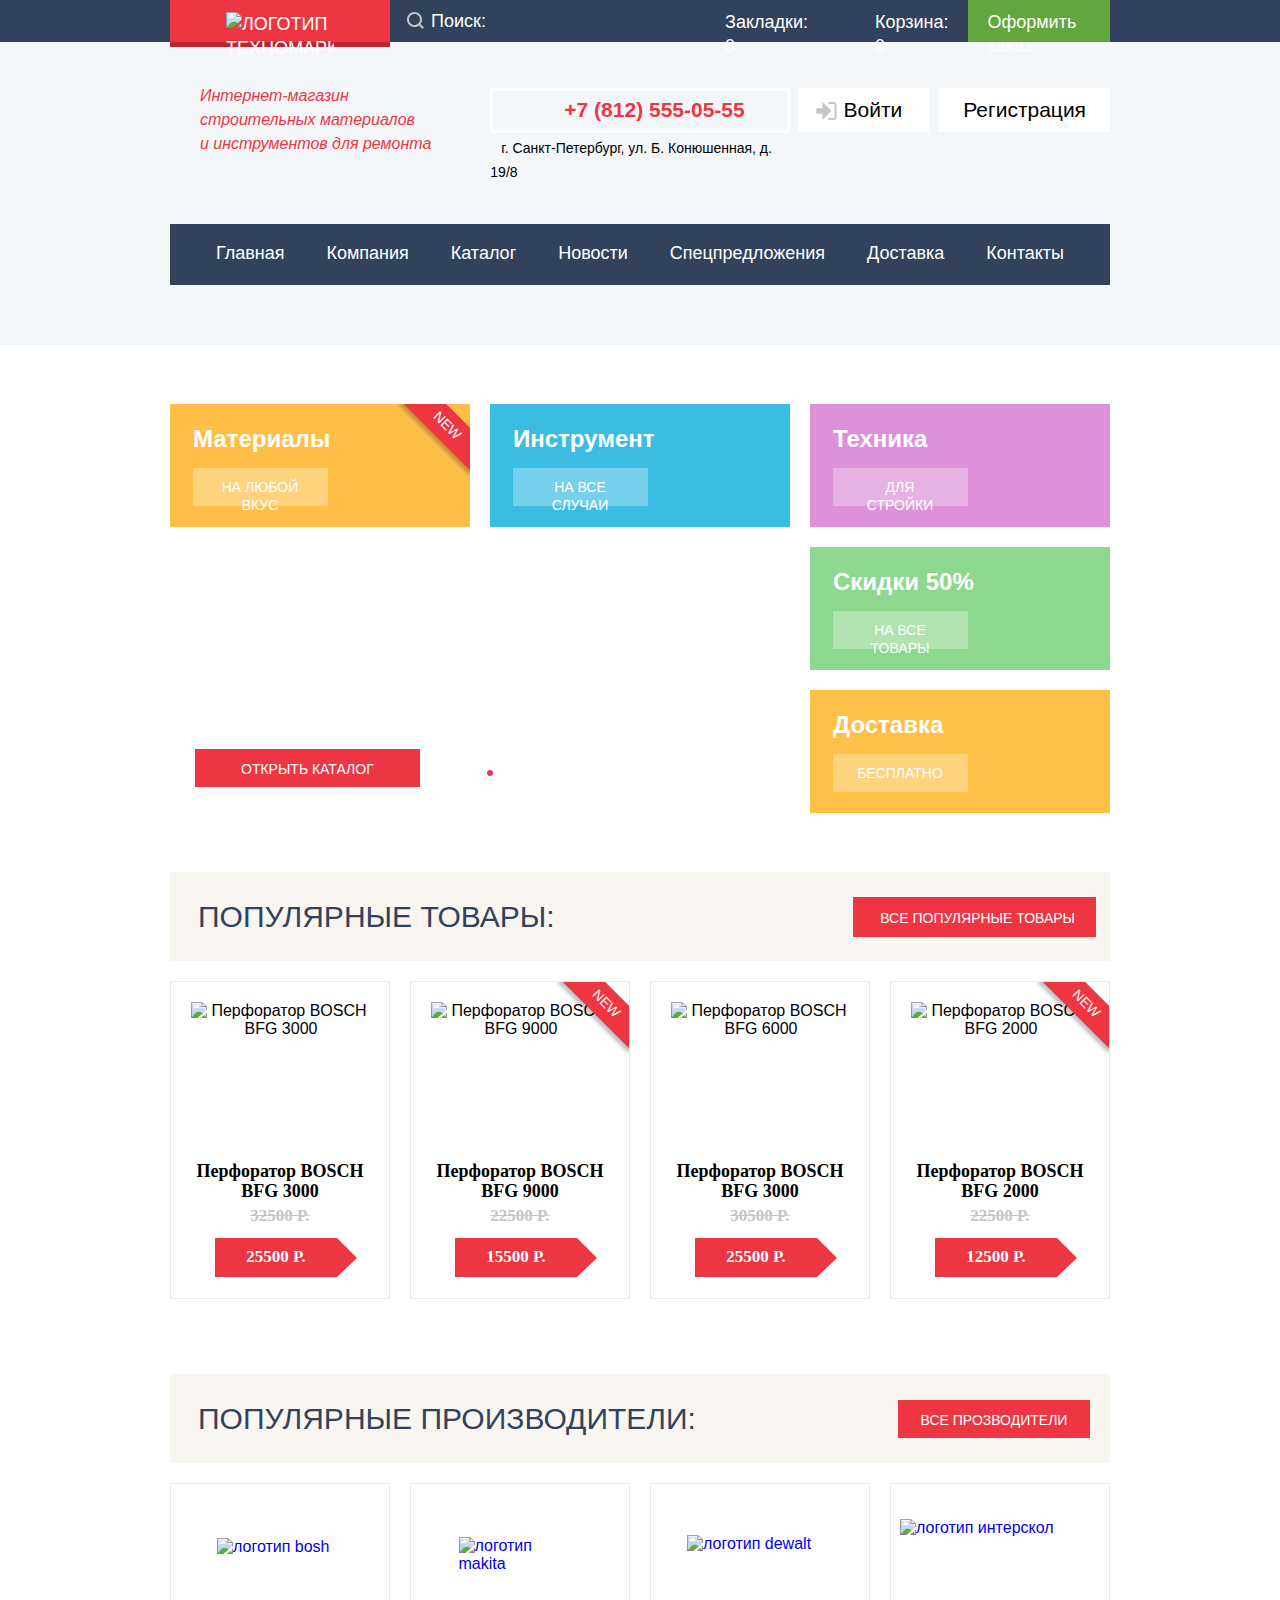
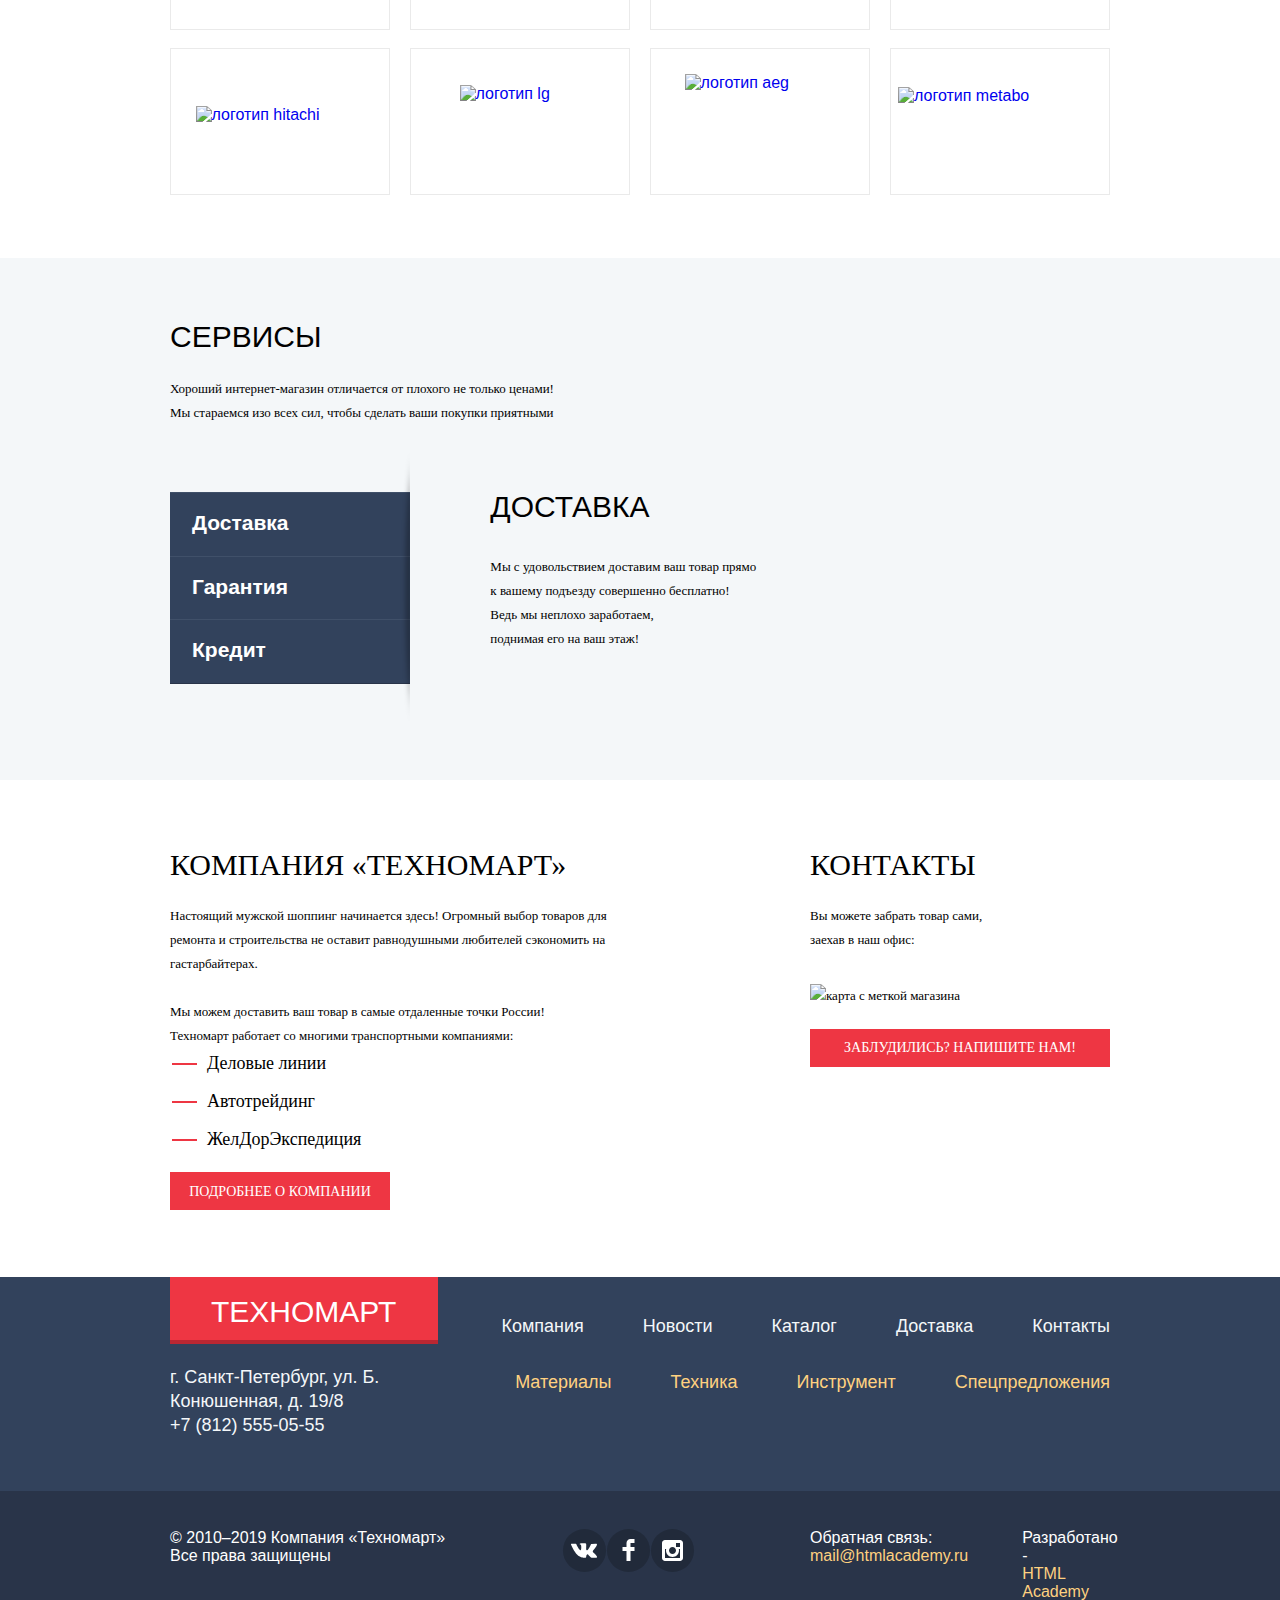
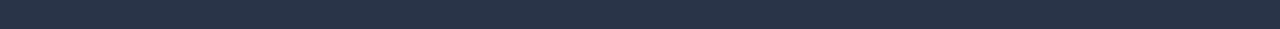
==== commit d8507901: "fix bug" ====
--- a/index.html
+++ b/index.html
@@ -17,9 +17,10 @@
     <section class="header-menu">
       <div class="container header-menu_content">
         <h2 class="visually-hidden">Меню</h2>
-        <a class="header-menu__logo" href="#"><img src="img/logo.png" alt="Логотип техномаркет"></a>
+        <a class="header-menu__logo" href="#"><img src="img/logo.png" width="108" height="18" alt="Логотип техномаркет"></a>
         <form action="/" method="get" class="header-menu__search">
-          <input type="text" placeholder="Поиск:">
+          <label for="search" class="visually-hidden">Поиск</label>
+          <input type="text" id="search" placeholder="Поиск:">
           <svg width="17" height="17" viewBox="0 0 17 17" fill="none" xmlns="http://www.w3.org/2000/svg">
             <path fill-rule="evenodd" clip-rule="evenodd" d="M13.458 12.044L17 15.586L15.586 17L12.044 13.458C10.782 14.421 9.21 15 7.5 15C3.35786 15 0 11.6421 0 7.5C0 3.35786 3.35786 0 7.5 0C11.6421 0 15 3.35786 15 7.5C15.0001 9.14309 14.4581 10.7403 13.458 12.044ZM7.5 2C4.467 2 2 4.467 2 7.5C2.00331 10.5362 4.4638 12.9967 7.5 13C10.532 13 13 10.532 13 7.5C13 4.467 10.532 2 7.5 2Z" fill="#C5C5C5"/>
           </svg>
@@ -303,7 +304,7 @@
           Вы можете забрать товар сами, <br>
           заехав в наш офис:
         </p>
-        <img class="map" src="img/map_small.png" alt="карта с меткой магазина">
+        <img class="map" src="img/map_small.png" width="330" height="158" alt="карта с меткой магазина">
         <a href="#">Заблудились? Напишите нам!</a>
       </section>
     </div>
@@ -311,9 +312,9 @@
   <footer class="main-footer">
     <div class="container">
       <nav class="footer-nav">
-        <p class="footer-logo">
+        <a href="index.html" class="footer-logo">
           ТЕХНОМАРТ
-        </p>
+        </a>
         <ul class="footer-nav__list">
           <li class="footer-nav__item"><a href="#">Компания</a></li>
           <li class="footer-nav__item"><a href="#">Новости</a></li>
@@ -323,6 +324,7 @@
         </ul>
       </nav>
       <section class="footer-menu">
+        <h2 class="visually-hidden">Меню и контакты</h2>
         <p class="footer-contacts">
           г. Санкт-Петербург, ул. Б. Конюшенная, д. 19/8 <br>
           <a href="tel:+78125550555">+7 (812) 555-05-55</a>
@@ -331,7 +333,7 @@
           <li class="footer-menu__item"><a href="#">Материалы</a></li>
           <li class="footer-menu__item"><a href="#">Техника</a></li>
           <li class="footer-menu__item"><a href="#">Инструмент</a></li>
-          <l class="footer-menu__item"><a href="#">Спецпредложения</a></li>
+          <li class="footer-menu__item"><a href="#">Спецпредложения</a></li>
         </ul>
       </section>
     </div>
--- a/css/style.css
+++ b/css/style.css
@@ -77,6 +77,16 @@
   --lite-gray: #F4F4F4;
   --dakr-green: #367315;
   --dirty-green: #518534;
+  --rock-blue: #1D2739;
+  --white-red: #EAEAEA;
+  --black-01: rgba(0, 0, 0, 0.1);
+  --black-015: rgba(0, 0, 0, 0.15);
+  --black-025: rgba(0, 0, 0, 0.25);
+  --black-075: rgba(0, 0, 0, 0.75);
+  --custom-white: #E5E5E5;
+  --custom-blue: #405069;
+  --custom-green: #00ca74;
+  --social-blue: #212A3A;
 }
 
 /* Global */
@@ -101,11 +111,6 @@
 img {
   max-width: 100%;
   height: auto;
-}
-
-ul {
-  margin: 0px;
-  padding: 0px;
 }
 
 /* Grid */
@@ -224,14 +229,14 @@
   padding: 12px 56px;
   background-color: var(--basic-red);
   text-transform: uppercase;
-  -webkit-box-shadow: 0px 5px 0px 0px #BA2732;
-          box-shadow: 0px 5px 0px 0px #BA2732;
+  -webkit-box-shadow: 0px 5px 0px 0px var(--dark-red);
+          box-shadow: 0px 5px 0px 0px var(--dark-red);
   -webkit-box-sizing: border-box;
           box-sizing: border-box;
 }
 
 .header-menu__logo:focus {
-  background-color: #BA2732;
+  background-color: var(--dark-red);
 }
 
 .header-menu__search {
@@ -290,8 +295,8 @@
 }
 
 .header-menu__search input:focus {
-  background: white;
-  color: black;
+  background: var(--basic-white);
+  color: var(--basic-black);
 }
 
 .header-menu__search input:hover ~ svg path{
@@ -425,6 +430,7 @@
   padding: 4px 42px 5px 71px;
   text-align: left;
   margin-bottom: 3px;
+  vertical-align: baseline;
 }
 
 .header-info__contact a::before {
@@ -528,12 +534,12 @@
   }
 
 .header-nav__item a:hover {
-  background-color: #293449;
+  background-color: var(--black-blue);
 }
 
 .header-nav__item a:focus,
 .header-nav__item a:active {
-  background-color: #1D2739;
+  background-color: var(--rock-blue);
   color: var(--pale-gray);
 }
 
@@ -613,7 +619,7 @@
   font-size: 14px;
   line-height: 18px;
   color: var(--basic-white);
-  background-color: rgba(255, 255, 255, 0.3);
+  background-color: var(--trans-white);
   -webkit-box-sizing: border-box;
           box-sizing: border-box;
   text-transform: uppercase;
@@ -651,7 +657,7 @@
 
 .offes__item_yellow::after {
   position: absolute;
-  background-color: red;
+  background-color: var(--basic-red);
   text-align: center;
   -webkit-transform: rotate(45deg);
       -ms-transform: rotate(45deg);
@@ -661,14 +667,13 @@
   content: "new";
   right: -27px;
   top: 7px;
-  -webkit-box-shadow: 0px 4px 4px rgba(0, 0, 0, 0.25);
-          box-shadow: 0px 4px 4px rgba(0, 0, 0, 0.25);
+  -webkit-box-shadow: 0px 4px 4px var(--black-025);
+          box-shadow: 0px 4px 4px var(--black-025);
   font-size: 14px;
   line-height: 18px;
   font-weight: 400;
   color: var(--basic-white);
   text-transform: uppercase;
-  display: inline-block;
   padding-top: 5px;
   -webkit-box-sizing: border-box;
           box-sizing: border-box;
@@ -728,7 +733,7 @@
           justify-content: space-between;
   width: 100%;
   left: 0px;
-  top: 106px;
+  top: 122px;
   padding: 0px 24px 0px ;
   -webkit-box-sizing: border-box;
           box-sizing: border-box;
@@ -752,6 +757,7 @@
   width: 30px;
   gap: 10px;
   margin-left: calc(50% - 15px);
+  padding: 0px;
 }
 
 .slider_dots li {
@@ -877,6 +883,7 @@
 
 .popular-goods__list {
   margin-top: 20px;
+  margin-bottom: 0px;
   list-style: none;
   display: -webkit-box;
   display: -ms-flexbox;
@@ -898,7 +905,7 @@
           flex-direction: column;
   width: 220px;
   height: 318px;
-  border: 1px solid #EAEAEA;
+  border: 1px solid var(--white-red);
   padding: 20px;
   -webkit-box-sizing: border-box;
           box-sizing: border-box;
@@ -911,7 +918,7 @@
 
 .popular-goods__list .product-item:nth-child(2n)::after {
   position: absolute;
-  background-color: red;
+  background-color: var(--basic-red);
   text-align: center;
   -webkit-transform: rotate(45deg);
       -ms-transform: rotate(45deg);
@@ -921,14 +928,13 @@
   content: "new";
   right: -27px;
   top: 7px;
-  -webkit-box-shadow: 0px 4px 4px rgba(0, 0, 0, 0.25);
-          box-shadow: 0px 4px 4px rgba(0, 0, 0, 0.25);
+  -webkit-box-shadow: 0px 4px 4px var(--black-025);
+          box-shadow: 0px 4px 4px var(--black-025);
   font-size: 14px;
   line-height: 18px;
   font-weight: 400;
   color: var(--basic-white);
   text-transform: uppercase;
-  display: inline-block;
   padding-top: 5px;
   -webkit-box-sizing: border-box;
           box-sizing: border-box;
@@ -942,8 +948,8 @@
 }
 
 .product-item:hover {
-  -webkit-box-shadow: 0 0 10px rgba(0, 0, 0, 0.1);
-          box-shadow: 0 0 10px rgba(0, 0, 0, 0.1);
+  -webkit-box-shadow: 0 0 10px var(--black-01);
+          box-shadow: 0 0 10px var(--black-01);
 }
 
 .product-item:hover img {
@@ -1078,8 +1084,8 @@
   -webkit-box-sizing: border-box;
           box-sizing: border-box;
   border-radius: 2px;
-  -webkit-filter: drop-shadow(0px 4px 4px rgba(0, 0, 0, 0.25));
-          filter: drop-shadow(0px 4px 4px rgba(0, 0, 0, 0.25));
+  -webkit-filter: drop-shadow(0px 4px 4px var(--black-025));
+          filter: drop-shadow(0px 4px 4px var(--black-025));
   border: 3px solid var(--basic-green);
   color: var(--dirty-blue);
 
@@ -1107,7 +1113,7 @@
   margin-top: 6px;
   line-height: 18px;
   font-family: "PT Sans";
-  color: #A9A9A9;
+  color: var(--pale-gray);
 }
 
 p.product-item__cost {
@@ -1133,7 +1139,7 @@
 }
 
 .product-item__cost a::after {
-  content: '';
+  content: "";
   position: absolute;
   width: 0;
 	height: 0;
@@ -1264,20 +1270,20 @@
   -webkit-box-align: center;
       -ms-flex-align: center;
           align-items: center;
-  border: 1px solid #EAEAEA;
+  border: 1px solid var(--white-red);
   cursor: pointer;
 }
 
 .popular-manufacturers__item a:hover {
-  -webkit-box-shadow: 0px 0px 20px rgba(0, 0, 0, 0.15);
-          box-shadow: 0px 0px 20px rgba(0, 0, 0, 0.15);
+  -webkit-box-shadow: 0px 0px 20px var(--black-015);
+          box-shadow: 0px 0px 20px var(--black-015);
 }
 
 .popular-manufacturers__item a:active,
 .popular-manufacturers__item a:focus {
   opacity: 0.3;
-  -webkit-box-shadow: 0px 0px 20px rgba(0, 0, 0, 0.15);
-          box-shadow: 0px 0px 20px rgba(0, 0, 0, 0.15);
+  -webkit-box-shadow: 0px 0px 20px var(--black-015);
+          box-shadow: 0px 0px 20px var(--black-015);
 }
 
 /* services section */
@@ -1320,6 +1326,8 @@
   list-style: none;
   width: 240px;
   position: relative;
+  padding: 0px;
+  margin: 0px;
 }
 
 .services__list-name::before {
@@ -1344,8 +1352,8 @@
   font-weight: 700;
   line-height: 30px;
   display: block;
-  -webkit-box-shadow: 0px 1px 0px #293449, inset 0px 1px 0px #405069;
-          box-shadow: 0px 1px 0px #293449, inset 0px 1px 0px #405069;
+  -webkit-box-shadow: 0px 1px 0px var(--black-blue), inset 0px 1px 0px var(--custom-blue);
+          box-shadow: 0px 1px 0px var(--black-blue), inset 0px 1px 0px var(--custom-blue);
 }
 
 .services__list-name a:hover{
@@ -1367,6 +1375,7 @@
   background-repeat: no-repeat;
   background-position: 158px 23px;
   padding-left: 7px;
+  margin-top: 0px;
 }
 
 .services__item h3 {
@@ -1428,7 +1437,8 @@
   list-style: none;
   margin-bottom: 21px;
   padding-left: 37px;
-}
+  margin-top: 0px;
+  }
 
 .about-company li {
   font-size: 18px;
@@ -1549,8 +1559,8 @@
   background-color: var(--basic-red);
   margin: 0px;
   padding: 18px 42px 11px 41px;
-  -webkit-box-shadow: 0px 4px 0px 0px #BA2732;
-          box-shadow: 0px 4px 0px 0px #BA2732;
+  -webkit-box-shadow: 0px 4px 0px 0px var(--dark-red);
+          box-shadow: 0px 4px 0px 0px var(--dark-red);
 
 }
 
@@ -1606,7 +1616,6 @@
   font-size: 18px;
   line-height: 24px;
   padding-bottom: 54px;
-  margin-top: 16px;
 }
 
 .footer-menu p {
@@ -1691,7 +1700,7 @@
 
 .social-button {
   color: inherit;
-  background-color: #212A3A;
+  background-color: var(--social-blue);
   display: -webkit-box;
   display: -ms-flexbox;
   display: flex;
@@ -1987,6 +1996,11 @@
   border-bottom: 2px solid var(--pale-gold);
 }
 
+.filter ul {
+  padding: 0px;
+  margin: 0px;
+}
+
 .filter-powered {
   margin-top: 15px;
   padding-top: 18px;
@@ -2012,8 +2026,8 @@
   position: relative;
   background-color: var(--pale-gold);
   height: 80px;
-  -webkit-box-shadow: 0px 4px 4px 0px #000000 25%;
-          box-shadow: 0px 4px 4px 0px #000000 25%;
+  -webkit-box-shadow: 0px 4px 4px 0px var(--black-025);
+          box-shadow: 0px 4px 4px 0px var(--black-025);
   border-radius: 5px;
   margin-bottom: 9px;
   padding-top: 39px;
@@ -2025,13 +2039,13 @@
 
 .range-controls .scale{
   height: 2px;
-  background: #D7DCDE;
+  background: var(--pale-gray);
 }
 
 .range-controls .bar{
   width: 70%;
   height: 2px;
-  background: #00ca74;
+  background: var(--custom-green);
 }
 
 .range-controls .toggle {
@@ -2042,10 +2056,10 @@
   height: 4px;
   padding: 0px;
   border: 8px solid var(--basic-white);
-  background-color: #ababab;
+  background-color: var(--pale-gray);
   border-radius: 50%;
-  -webkit-box-shadow: 0 2px 1px 0 #cfcfcf;
-          box-shadow: 0 2px 1px 0 #cfcfcf;
+  -webkit-box-shadow: 0 2px 1px 0 var(--custom-white);
+          box-shadow: 0 2px 1px 0  var(--custom-white);
   cursor: pointer;
 }
 
@@ -2091,7 +2105,7 @@
   width: 95px;
   padding: 10px;
   text-align: center;
-  color: #283136;
+  color: var(--dirty-blue);
   border: none;
   border-radius: 5px;
   background-color: var(--pale-gold);
@@ -2189,7 +2203,7 @@
  margin-top: 16px;
  cursor: pointer;
  background: var(--basic-white);
- border: 1px solid #E5E5E5;
+ border: 1px solid var(--custom-white);
 }
 
 /* Sorting */
@@ -2215,10 +2229,16 @@
   -webkit-box-sizing: border-box;
           box-sizing: border-box;
   border-radius: 5px;
+
+}
+
+.sorting ul {
+  margin: 0px;
+  padding: 0px;
 }
 
 .sorting h2{
-  font-family: 'PT Sans';
+  font-family: "PT Sans";
   font-size: 13px;
   line-height: 18px;
   font-weight: 400;
@@ -2286,6 +2306,8 @@
   -webkit-box-pack: justify;
       -ms-flex-pack: justify;
           justify-content: space-between;
+  padding: 0px;
+  margin: 0px;
 }
 
 .product-list-items > .product-item {
@@ -2313,14 +2335,13 @@
   content: "new";
   right: -27px;
   top: 7px;
-  -webkit-box-shadow: 0px 4px 4px rgba(0, 0, 0, 0.25);
-          box-shadow: 0px 4px 4px rgba(0, 0, 0, 0.25);
+  -webkit-box-shadow: 0px 4px 4px var(--black-025);
+          box-shadow: 0px 4px 4px var(--black-025);
   font-size: 14px;
   line-height: 18px;
   font-weight: 400;
   color: var(--basic-white);
   text-transform: uppercase;
-  display: inline-block;
   padding-top: 5px;
   -webkit-box-sizing: border-box;
           box-sizing: border-box;
@@ -2334,13 +2355,16 @@
   display: -webkit-box;
   display: -ms-flexbox;
   display: flex;
+  flex-wrap: wrap;
   margin-top: 40px;
   gap: 9px;
+  margin-left: 0px;
+  padding-left: 0px;
 }
 
 .pagination-list a{
   color: var(--basic-black);
-  border: 1px solid #E5E5E5;
+  border: 1px solid var(--custom-white);
   padding: 10px 15px;
   font-size: 13px;
   font-family: "PT Sans";
@@ -2351,6 +2375,7 @@
 .pagination-item a:hover {
   border: 1px solid var(--pale-gray);
 }
+
 .pagination-item a:focus,
 .pagination-item a:active {
   border: 1px solid var(--basic-red);
@@ -2381,7 +2406,7 @@
           box-sizing: border-box;
   background-color: var(--pale-blue);
   padding-top: 65px;
-  margin-top: 28px;
+  margin-top: 12px;
 
 }
 
@@ -2437,6 +2462,7 @@
   position: relative;
   cursor: pointer;
   color: var(--basic-black);
+  vertical-align: bottom;
 }
 
 .user-name span {
@@ -2569,8 +2595,8 @@
   height: 430px;
   -webkit-box-sizing: border-box;
           box-sizing: border-box;
-  -webkit-filter: drop-shadow(0px 20px 40px rgba(0, 0, 0, 0.75));
-          filter: drop-shadow(0px 20px 40px rgba(0, 0, 0, 0.75));
+  -webkit-filter: drop-shadow(0px 20px 40px var(--black-075));
+          filter: drop-shadow(0px 20px 40px var(--black-075));
   border-top: 7px solid var(--basic-red);
   background-color: var(--lite-gray);
 }
@@ -2588,6 +2614,7 @@
 .input-wrap {
   width: 220px;
   display: inline-block;
+  vertical-align: bottom;
 }
 
 .input-wrap:first-child {
@@ -2710,8 +2737,8 @@
   display: none;
   width: 943px;
   height: 449px;
-  -webkit-filter: drop-shadow(0px 20px 40px rgba(0, 0, 0, 0.75));
-          filter: drop-shadow(0px 20px 40px rgba(0, 0, 0, 0.75));
+  -webkit-filter: drop-shadow(0px 20px 40px var(--black-075));
+          filter: drop-shadow(0px 20px 40px var(--black-075));
   border-top: 7px solid var(--basic-red);
 }
 
@@ -2774,8 +2801,8 @@
   height: 282px;
   -webkit-box-sizing: border-box;
           box-sizing: border-box;
-  -webkit-filter: drop-shadow(0px 20px 40px rgba(0, 0, 0, 0.75));
-          filter: drop-shadow(0px 20px 40px rgba(0, 0, 0, 0.75));
+  -webkit-filter: drop-shadow(0px 20px 40px var(--black-075));
+          filter: drop-shadow(0px 20px 40px var(--black-075));
   border-top: 7px solid var(--basic-red);
   background-color: var(--lite-gray);
 }
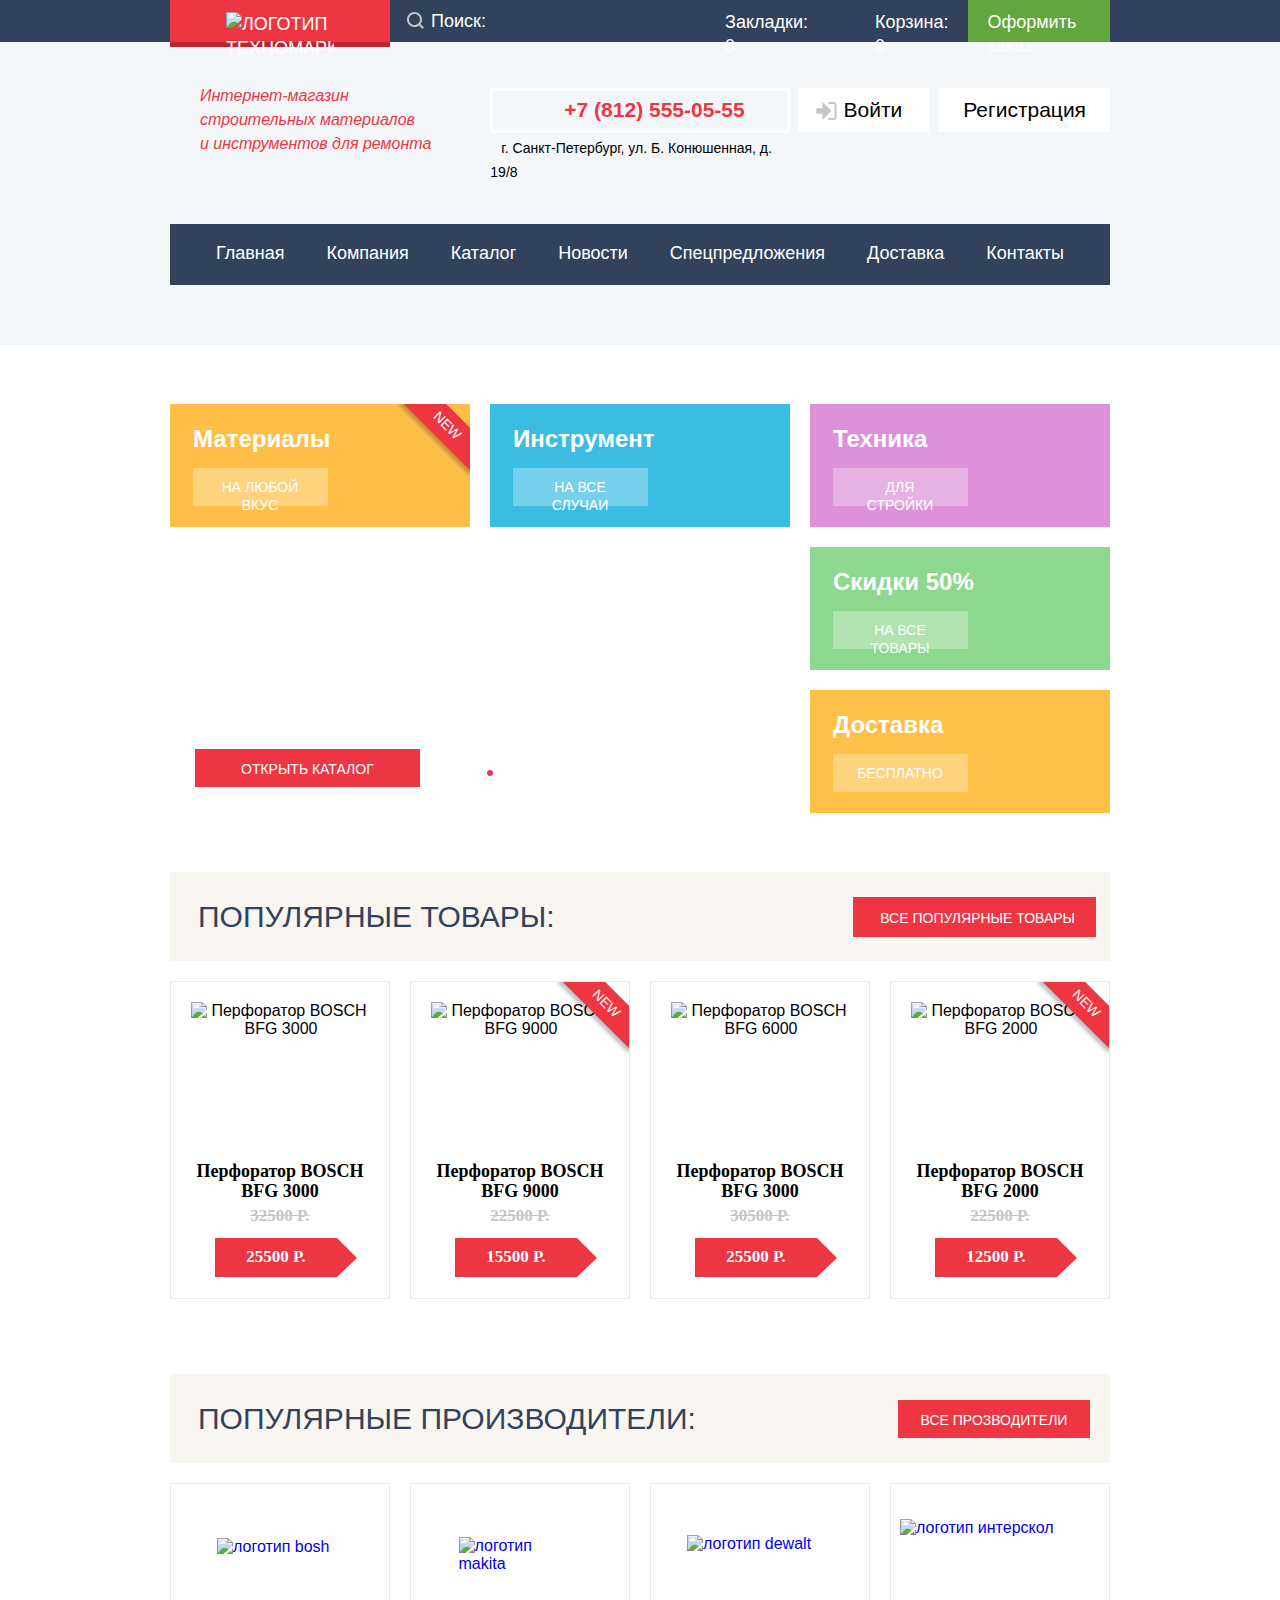
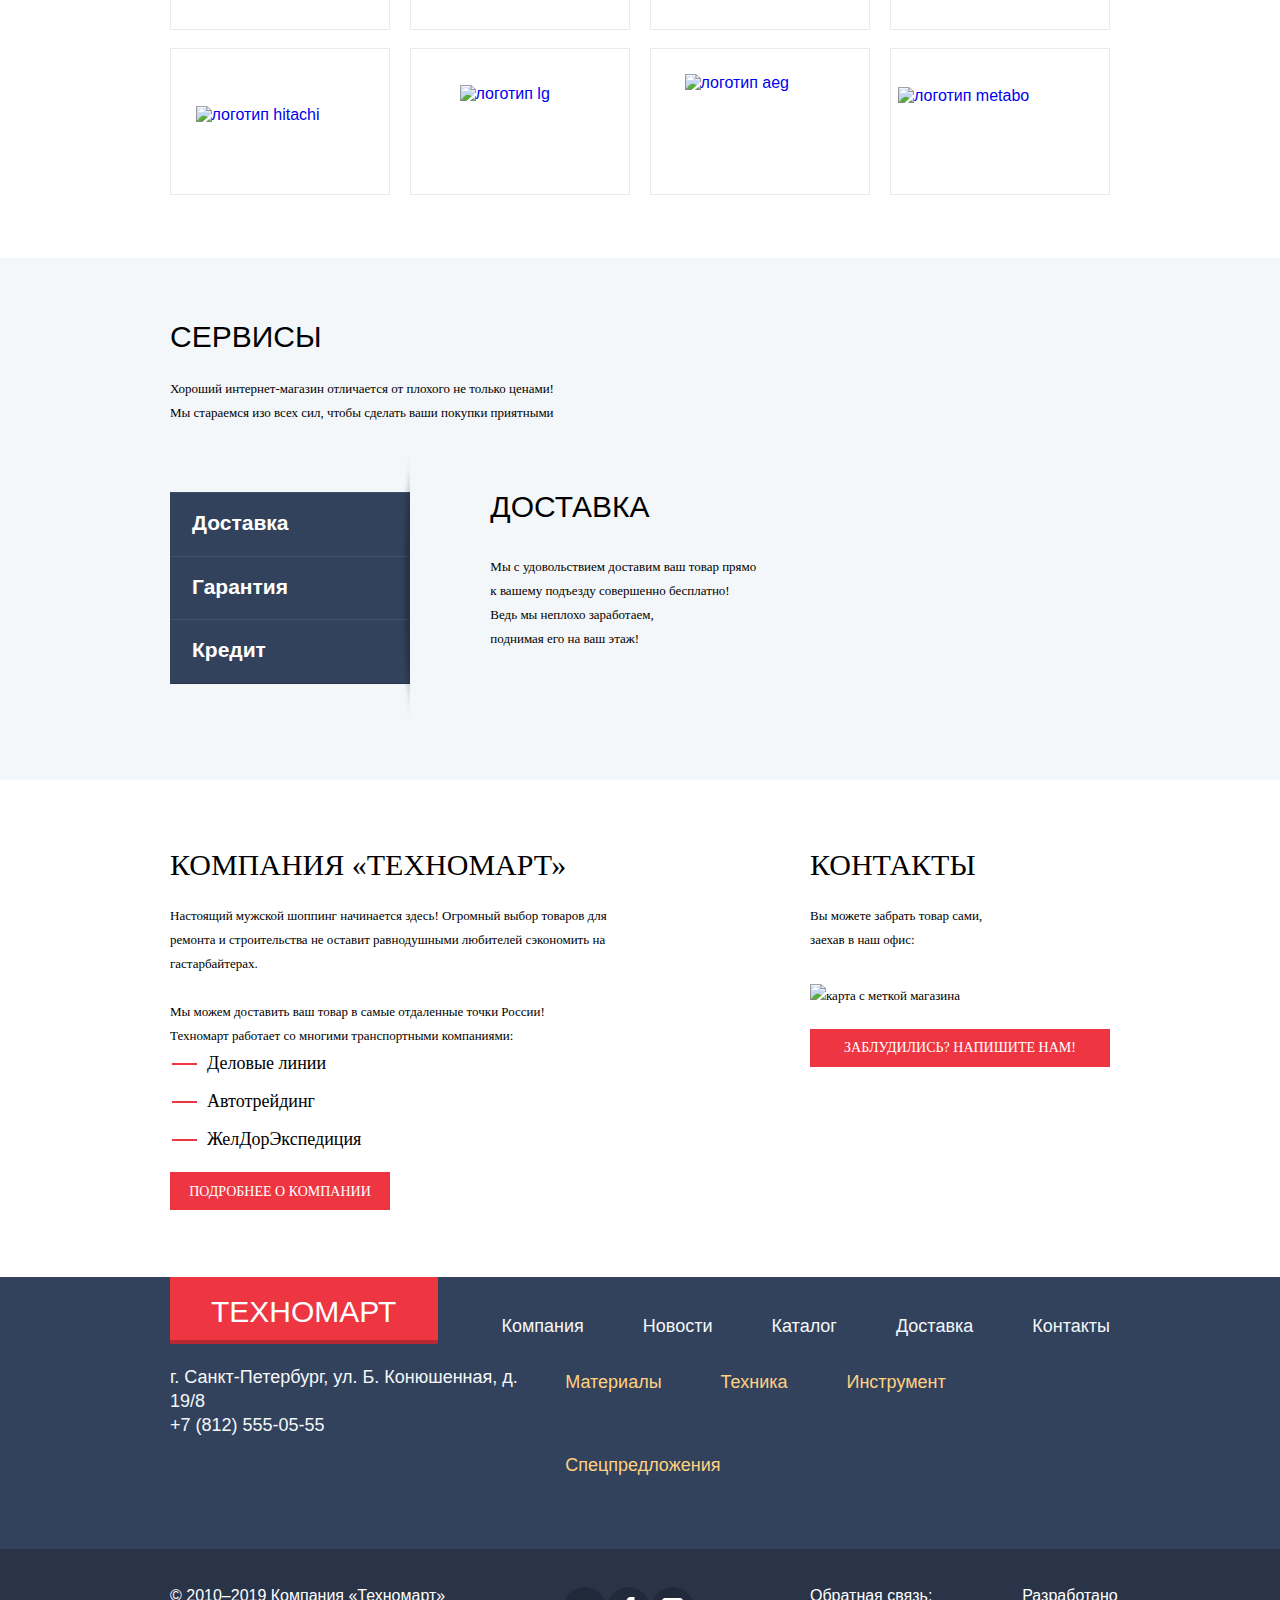
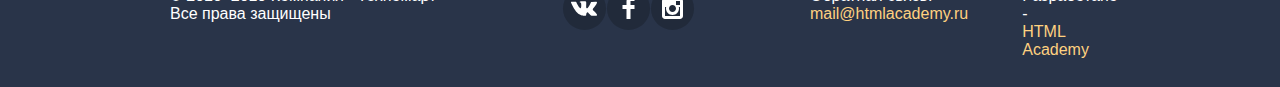
==== commit a6b70c58: "fix bug" ====
--- a/index.html
+++ b/index.html
@@ -5,7 +5,7 @@
   <meta charset="utf-8">
   <title>HTML Academy: Техномарт</title>
   <link rel="stylesheet" href="css/normalize.css">
-  <link rel="stylesheet" href="css/style.css">
+  <link rel="stylesheet" href="css/style.min.css">
   <link rel="icon" href="favicon.ico">
   <link rel="icon" href="img/icons/icon_favicon.svg" type="image/svg+xml">
   <link rel="apple-touch-icon" href="img/favicon180.png">
--- a/css/style.min.css
+++ b/css/style.min.css
@@ -0,0 +1 @@
+@font-face{font-family:Cuprum;font-weight:400;font-style:normal;src:url(../fonts/cuprum.woff2) format("woff2"),url(../fonts/cuprum.woff) format("woff")}@font-face{font-family:Cuprum;font-weight:400;font-style:italic;src:url(../fonts/cuprumitalic.woff2) format("woff2"),url(../fonts/cuprumitalic.woff) format("woff")}@font-face{font-family:Cuprum;font-weight:700;font-style:normal;src:url(../fonts/cuprumbold.woff2) format("woff2"),url(../fonts/cuprumbold.woff) format("woff")}@font-face{font-family:"PT Sans";font-weight:400;font-style:normal;src:url(../fonts/ptsans.woff2) format("woff2"),url(../fonts/ptsans.woff) format("woff")}@font-face{font-family:"PT Sans";font-weight:700;font-style:normal;src:url(../fonts/ptsansbold.woff2) format("woff2"),url(../fonts/ptsansbold.woff) format("woff")}:root{--basic-black:#000000;--basic-white:#ffffff;--basic-red:#EE3643;--dirty-red:#CA2C37;--dark-red:#BA2732;--trans-white:rgb(255, 255, 255, 0.3);--pale-blue:#f4f7f9;--dirty-blue:#32425C;--light-green:#8ED78F;--basc-yellow:#FFC047;--light-yellow:#FFBF47;--pale-yellow:#F9F5F0;--basic-turquoise:#3BBCE3;--light-purple:#DC91D8;--basic-gold:#FFD180;--pale-gold:#F7F3EC;--black-blue:#293449;--basic-green:#63A63E;--green-success:#5FBB2D;--dark-blue:#161D29;--basic-gray:#3D546F;--pale-gray:#C5C5C5;--basic-greylight:rgb(197, 197, 197, 0.3);--dark-grey:rgb(169, 169, 169, 0.3);--lite-gray:#F4F4F4;--dakr-green:#367315;--dirty-green:#518534;--rock-blue:#1D2739;--white-red:#EAEAEA;--black-01:rgba(0, 0, 0, 0.1);--black-015:rgba(0, 0, 0, 0.15);--black-025:rgba(0, 0, 0, 0.25);--black-075:rgba(0, 0, 0, 0.75);--custom-white:#E5E5E5;--custom-blue:#405069;--custom-green:#00ca74;--social-blue:#212A3A}body{font-family:Cuprum,Arial,sans-serif;font-weight:400;font-style:normal;font-size:16px;color:var(--basic-black);margin:0;padding:0;-webkit-box-sizing:border-box;box-sizing:border-box}a{text-decoration:none}img{max-width:100%;height:auto}.page{height:100%}.page-body{min-height:100%;display:-ms-grid;display:grid;-ms-grid-rows:-webkit-min-content 1fr -webkit-min-content;-ms-grid-rows:min-content 1fr min-content;grid-template-rows:-webkit-min-content 1fr -webkit-min-content;grid-template-rows:min-content 1fr min-content;-ms-flex-line-pack:start;align-content:start}.container{max-width:940px;margin:0 auto}.button{text-align:center;vertical-align:middle;border:none;text-transform:uppercase}.button_white{font:inherit;color:var(--basic-black);background-color:var(--basic-white)}.button_red{font:inherit;color:var(--basic-white);background-color:var(--basic-red);padding:11px 33px 9px 46px}.button_trans-white{font:inherit;color:var(--basic-white);background-color:var(--trans-white);padding:10px 24px}.button_white:hover{font:inherit;color:var(--basic-red)}.visually-hidden{position:absolute;width:1px;height:1px;margin:-1px;border:0;padding:0;white-space:nowrap;-webkit-clip-path:inset(100%);clip-path:inset(100%);clip:rect(0 0 0 0);overflow:hidden}.main-header{background-color:var(--pale-blue);padding-bottom:60px}.header-menu{background-color:var(--dirty-blue)}.header-menu_content{display:-webkit-box;display:-ms-flexbox;display:flex;height:42px}.header-menu_content a{display:block;color:var(--basic-white);font-size:18px;line-height:24px}.header-menu__logo{width:220px;padding:12px 56px;background-color:var(--basic-red);text-transform:uppercase;-webkit-box-shadow:0 5px 0 0 var(--dark-red);box-shadow:0 5px 0 0 var(--dark-red);-webkit-box-sizing:border-box;box-sizing:border-box}.header-menu__logo:focus{background-color:var(--dark-red)}.header-menu__search{-webkit-box-flex:1;-ms-flex-positive:1;flex-grow:1;position:relative}.header-menu__search svg{position:absolute;width:17px;height:17px;top:12px;left:17px}.header-menu__search:hover svg path{fill:var(--basic-white)}.header-menu__search input{width:140px;background-color:transparent;-webkit-box-sizing:border-box;box-sizing:border-box;border:none;color:var(--basic-white);font-size:18px;line-height:24px;outline:0;padding:9px 41px;width:100%;height:100%}.header-menu__search input::-webkit-input-placeholder{color:var(--basic-white)}.header-menu__search input::-moz-placeholder{color:var(--basic-white)}.header-menu__search input:-ms-input-placeholder{color:var(--basic-white)}.header-menu__search input::-ms-input-placeholder{color:var(--basic-white)}.header-menu__search input::placeholder{color:var(--basic-white)}.header-menu__search input:active{-webkit-box-sizing:border-box;box-sizing:border-box;border:none}.header-menu__search input:focus{background:var(--basic-white);color:var(--basic-black)}.header-menu__search input:hover~svg path{opacity:1}.header-menu__search input:focus~svg path{fill:var(--basic-red);opacity:1}.header-menu__bookmark{position:relative;width:165px;-webkit-box-sizing:border-box;box-sizing:border-box;padding:10px 24px 9px 44px}.header-menu__cart{position:relative;width:136px;-webkit-box-sizing:border-box;box-sizing:border-box;padding:10px 10px 9px 36px}.header-menu__bookmark:focus,.header-menu__cart:focus{background-color:var(--dark-blue);opacity:.5}.header-menu__bookmark::before{position:absolute;content:"";width:14px;height:16px;background-image:url(../img/icons/icon_bookmark.svg);background-repeat:no-repeat;background-position:0 0;top:13px;left:21px;opacity:.5}.header-menu__cart::before{position:absolute;content:"";width:15px;height:15px;background-image:url(../img/icons/icon_cart.svg);background-repeat:no-repeat;background-position:0 0;top:13px;left:12px;opacity:.5}.header-menu__bookmark:active::before,.header-menu__bookmark:focus::before,.header-menu__bookmark:hover::before,.header-menu__cart:active::before,.header-menu__cart:focus::before,.header-menu__cart:hover::before{opacity:1}.header-menu__checkout{background-color:var(--basic-green);display:block;width:150px;padding:10px 16px 9px 19px;-webkit-box-sizing:border-box;box-sizing:border-box}.header-menu__checkout:hover{background-color:var(--green-success)}.header-menu__checkout:focus{background-color:var(--basic-green);opacity:.5}.header-info{display:-ms-grid;display:grid;-ms-grid-columns:1fr 1fr 1fr;grid-template-columns:1fr 1fr 1fr;-webkit-box-pack:justify;-ms-flex-pack:justify;justify-content:space-between;padding-top:42px;-webkit-box-align:start;-ms-flex-align:start;align-items:flex-start}.header-info__description{color:var(--basic-red);font-style:italic;padding-left:30px;text-align:left;line-height:24px;margin:0}.header-info__contact{margin:0;font-size:14px;line-height:24px;padding-left:7px;padding-top:4px}.header-info__contact a{position:relative;color:var(--basic-red);border:3px solid var(--basic-white);display:inline-block;font-weight:700;font-size:21px;line-height:30px;padding:4px 42px 5px 71px;text-align:left;margin-bottom:3px;vertical-align:baseline}.header-info__contact a::before{position:absolute;content:"";width:18px;height:18px;background-image:url(../img/icons/icon_phone.svg);background-repeat:no-repeat;background-position:0 0;top:11px;left:35px}.header-info__contact span{padding-left:11px}.header-info__user-navigation{display:-webkit-box;display:-ms-flexbox;display:flex;-webkit-box-pack:end;-ms-flex-pack:end;justify-content:flex-end;padding-top:4px}.header-info__user-navigation a{display:block;font-size:21px;font-weight:400;background-color:var(--basic-white);color:var(--basic-black)}.header-info__user-navigation a:hover{color:var(--basic-red)}.header-info__user-navigation a:active,.header-info__user-navigation a:focus{opacity:.5}.registration-button{padding:10px 24px}.login-button svg{position:absolute;width:22px;height:18px;top:14px;left:18px}.login-button:hover svg path{fill:var(--basic-gray)}.login-button{padding:10px 27px 10px 45px;margin-right:10px;position:relative}.header-nav{margin-top:40px}.header-nav__list{background-color:var(--dirty-blue);display:-webkit-box;display:-ms-flexbox;display:flex;flex-wrap:wrap;list-style:none;margin:0;padding:0 25px}.header-nav__item{-webkit-box-flex:1;-ms-flex-positive:1;flex-grow:1}.header-nav__item a{color:var(--basic-white);font-size:18px;display:block;padding-top:19px;padding-bottom:21px;text-align:center}.header-nav__item a:hover{background-color:var(--black-blue)}.header-nav__item a:active,.header-nav__item a:focus{background-color:var(--rock-blue);color:var(--pale-gray)}.offers__list{display:-ms-grid;display:grid;-ms-grid-columns:1fr 20px 1fr 20px 1fr;grid-template-columns:1fr 1fr 1fr;-ms-grid-rows:123px 20px 123px 20px 123px;grid-template-rows:123px 123px 123px;gap:20px;list-style:none;margin-top:59px;margin-bottom:0;padding:0}.offers__list>:nth-child(1){-ms-grid-row:1;-ms-grid-column:1}.offers__list>:nth-child(2){-ms-grid-row:1;-ms-grid-column:3}.offers__list>:nth-child(3){-ms-grid-row:1;-ms-grid-column:5}.offers__list>:nth-child(4){-ms-grid-row:3;-ms-grid-column:1}.offers__list>:nth-child(5){-ms-grid-row:3;-ms-grid-column:3}.offers__list>:nth-child(6){-ms-grid-row:3;-ms-grid-column:5}.offers__list>:nth-child(7){-ms-grid-row:5;-ms-grid-column:1}.offers__list>:nth-child(8){-ms-grid-row:5;-ms-grid-column:3}.offers__list>:nth-child(9){-ms-grid-row:5;-ms-grid-column:5}.offes__item{padding:20px 23px}.offes__item a{display:block;width:135px;height:38px;padding:10px 24px 10px 23px;font-size:14px;line-height:18px;color:var(--basic-white);background-color:var(--trans-white);-webkit-box-sizing:border-box;box-sizing:border-box;text-transform:uppercase;text-align:center;margin-top:14px}.offes__item a:hover{background-color:var(--basic-greylight)}.offes__item a:active,.offes__item a:focus{background-color:var(--dark-grey)}.offes__item h3{color:var(--basic-white);margin:0;font-size:24px;line-height:30px;font-weight:700}.offes__item_yellow{background-color:var(--light-yellow);background-image:url(../img/icons/icon_materials.svg);background-repeat:no-repeat;background-position:83% 53%;position:relative;overflow:hidden}.offes__item_yellow::after{position:absolute;background-color:var(--basic-red);text-align:center;-webkit-transform:rotate(45deg);-ms-transform:rotate(45deg);transform:rotate(45deg);width:100px;height:30px;content:"new";right:-27px;top:7px;-webkit-box-shadow:0 4px 4px var(--black-025);box-shadow:0 4px 4px var(--black-025);font-size:14px;line-height:18px;font-weight:400;color:var(--basic-white);text-transform:uppercase;padding-top:5px;-webkit-box-sizing:border-box;box-sizing:border-box}.add-new-label{background-image:url(../img/new_label.png);background-repeat:no-repeat;background-position:right top}.offes__item_blue{background-color:var(--basic-turquoise);background-image:url(../img/icons/icon_instrument.svg);background-repeat:no-repeat;background-position:86% 53%}.offes__item_purple{background-color:var(--light-purple);background-image:url(../img/icons/icon_technics.svg);background-repeat:no-repeat;background-position:86% 53%}.offes__item_green{background-color:var(--light-green);background-image:url(../img/icons/icon_service_discounts.svg);background-repeat:no-repeat;background-position:82% 53%}.offes__item_yellow-white{background-color:var(--basc-yellow);background-image:url(../img/icons/icon_service_delivery.svg);background-repeat:no-repeat;background-position:86% 53%}.slider{position:relative;-ms-grid-row:2;-ms-grid-row-span:2;grid-row:2/4;-ms-grid-column:1;-ms-grid-column-span:2;grid-column:1/3}.slider_arrows{position:absolute;display:-webkit-box;display:-ms-flexbox;display:flex;-webkit-box-pack:justify;-ms-flex-pack:justify;justify-content:space-between;width:100%;left:0;top:122px;padding:0 24px 0;-webkit-box-sizing:border-box;box-sizing:border-box}.left-arrow,.right-arrow{z-index:10;cursor:pointer}.slider_dots{position:absolute;display:-webkit-box;display:-ms-flexbox;display:flex;-webkit-box-pack:center;-ms-flex-pack:center;justify-content:center;bottom:35px;width:30px;gap:10px;margin-left:calc(50% - 15px);padding:0}.slider_dots li{width:10px;height:10px;border-radius:50%;background:var(--basic-white);text-decoration:none;list-style-type:none;cursor:pointer}.slider_dots li.active{width:6px;height:6px;border-radius:50%;background:var(--basic-red);border:2px solid var(--basic-white)}.slider__item{width:100%;height:100%;background-size:cover;padding:20px 25px;-webkit-box-sizing:border-box;box-sizing:border-box}.slider__item h3{text-transform:uppercase;color:var(--basic-white);font-weight:700;font-size:36px;margin:0}.slider__item p{color:var(--basic-white);font-size:18px;margin-top:8px;margin-bottom:122px}.slider__item a{color:var(--basic-white);background-color:var(--basic-red);padding:12px 46px 10px 46px;font-size:14px;line-height:18px;text-transform:uppercase}.slider__item a:hover{background-color:var(--dirty-red)}.slider__item a:active,.slider__item a:focus{background-color:var(--dark-red)}.slider__item_first{display:none;background-image:url(../img/slider_2.jpg)}.slider__item_second{background-image:url(../img/slider_1.jpg)}.popular-goods{padding-top:59px}.popular-goods__header{display:-webkit-box;display:-ms-flexbox;display:flex;-webkit-box-pack:justify;-ms-flex-pack:justify;justify-content:space-between;-webkit-box-align:center;-ms-flex-align:center;align-items:center;height:89px;background-color:var(--pale-yellow);padding-left:28px;padding-right:14px}.popular-goods__header h2{margin:0;color:var(--dirty-blue);font-size:30px;line-height:30px;font-weight:400;text-transform:uppercase}.popular-goods__header a{display:block;padding:12px 21px 10px 27px;font-size:14px;background-color:var(--basic-red);color:var(--basic-white);line-height:18px;text-transform:uppercase;text-align:center}.popular-goods__header a:hover{background-color:var(--dirty-red)}.popular-goods__header a:active,.popular-goods__header a:focus{background-color:var(--dark-red)}.popular-goods__list{margin-top:20px;margin-bottom:0;list-style:none;display:-webkit-box;display:-ms-flexbox;display:flex;padding:0;-webkit-box-pack:justify;-ms-flex-pack:justify;justify-content:space-between}.product-item{text-align:center;display:-webkit-box;display:-ms-flexbox;display:flex;-webkit-box-orient:vertical;-webkit-box-direction:normal;-ms-flex-direction:column;flex-direction:column;width:220px;height:318px;border:1px solid var(--white-red);padding:20px;-webkit-box-sizing:border-box;box-sizing:border-box}.popular-goods__list .product-item:nth-child(2n){position:relative;overflow:hidden}.popular-goods__list .product-item:nth-child(2n)::after{position:absolute;background-color:var(--basic-red);text-align:center;-webkit-transform:rotate(45deg);-ms-transform:rotate(45deg);transform:rotate(45deg);width:100px;height:30px;content:"new";right:-27px;top:7px;-webkit-box-shadow:0 4px 4px var(--black-025);box-shadow:0 4px 4px var(--black-025);font-size:14px;line-height:18px;font-weight:400;color:var(--basic-white);text-transform:uppercase;padding-top:5px;-webkit-box-sizing:border-box;box-sizing:border-box;z-index:5}.product-item p{margin:0 auto;height:159px}.product-item:hover{-webkit-box-shadow:0 0 10px var(--black-01);box-shadow:0 0 10px var(--black-01)}.product-item:hover img{display:none}.product-item .product-item__image-hover{top:18px}.product-item:hover .product-item__image-hover{display:block}.product-item .btn-wrap{position:absolute}.product-item>div{display:-webkit-box;display:-ms-flexbox;display:flex;-webkit-box-orient:vertical;-webkit-box-direction:normal;-ms-flex-direction:column;flex-direction:column;color:var(--basic-black)}.product-item h3{-webkit-box-ordinal-group:2;-ms-flex-order:1;order:1;margin:0;color:var(--basic-black);font-family:"PT Sans";font-size:18px;line-height:20px;font-weight:700;max-height:40px;overflow:hidden}.product-item-title{color:var(--basic-black);font-family:"PT Sans";font-size:18px;line-height:20px;font-weight:700}.product-item__image{width:180px;height:159px;margin:0;-o-object-fit:contain;object-fit:contain;position:relative}.product-item__image-hover{position:absolute;display:none}.product-item__image-hover button{width:135px;height:38px;font-size:14px;line-height:18px;font-weight:400;font-family:Cuprum;text-transform:uppercase;cursor:pointer;outline:0}.btn{padding-top:10px;display:block;width:135px;height:38px;font-size:14px;line-height:18px;font-weight:400;font-family:Cuprum;text-transform:uppercase;cursor:pointer;outline:0;box-sizing:border-box;margin-left:20px}.btn-buy_green{background:var(--basic-green);-webkit-box-shadow:inset 0 -3px 0 var(--dakr-green);box-shadow:inset 0 -3px 0 var(--dakr-green);border-radius:2px;color:var(--basic-white);border:none;position:relative;padding-left:15px}.btn-buy_green::before{position:absolute;content:"";width:20px;height:20px;background-image:url(../img/icons/icon_cart.svg);background-repeat:no-repeat;background-position:0 0;top:9px;left:27px;opacity:.3}.btn-buy_green:hover{background:var(--green-success)}.btn-buy_green:active{background:var(--dirty-green)}.btn-to-bookmarks{margin-top:10px;padding-top:7px;background-color:var(--basic-white);-webkit-box-sizing:border-box;box-sizing:border-box;border-radius:2px;-webkit-filter:drop-shadow(0 4px 4px var(--black-025));filter:drop-shadow(0 4px 4px var(--black-025));border:3px solid var(--basic-green);color:var(--dirty-blue)}.btn-to-bookmarks:hover{border-color:var(--dirty-blue)}.btn-to-bookmarks:active{opacity:.5}.product-item__cost{text-align:center;margin:0}.product-item__cost span{text-decoration:line-through;display:block;font-size:17px;font-weight:700;margin-top:6px;line-height:18px;font-family:"PT Sans";color:var(--pale-gray)}p.product-item__cost{margin:0}.product-item__cost a{position:relative;display:block;width:122px;height:39px;margin-top:13px;margin-left:24px;background-color:var(--basic-red);padding:10px;-webkit-box-sizing:border-box;box-sizing:border-box;font-size:17px;color:var(--basic-white);line-height:18px;font-weight:700;font-family:"PT Sans"}.product-item__cost a::after{content:"";position:absolute;width:0;height:0;border-top:20px solid transparent;border-left:20px solid var(--basic-red);border-bottom:19px solid transparent;top:0;right:-20px}.popular-manufacturers{padding-top:75px}.popular-manufacturers__header{display:-webkit-box;display:-ms-flexbox;display:flex;-webkit-box-pack:justify;-ms-flex-pack:justify;justify-content:space-between;-webkit-box-align:center;-ms-flex-align:center;align-items:center;height:89px;background-color:var(--pale-yellow);padding-left:28px;padding-right:20px}.popular-manufacturers__header h2{margin:0;color:var(--dirty-blue);font-size:30px;line-height:30px;font-weight:400;text-transform:uppercase}.popular-manufacturers__header a{width:192px;display:block;text-align:center;font-size:14px;background-color:var(--basic-red);color:var(--basic-white);line-height:18px;text-transform:uppercase;padding-top:11px;padding-bottom:9px}.popular-manufacturers__header a:hover{background-color:var(--dirty-red)}.popular-manufacturers__header a:active,.popular-manufacturers__header a:focus{background-color:var(--dark-red)}.popular-manufacturers__list{display:-ms-grid;display:grid;-ms-grid-columns:1fr 20px 1fr 20px 1fr 20px 1fr;grid-template-columns:1fr 1fr 1fr 1fr;-ms-grid-rows:145px 20px 145px;grid-template-rows:145px 145px;gap:20px;list-style:none;margin:20px 0 0 0;padding:0}.popular-manufacturers__list>:nth-child(1){-ms-grid-row:1;-ms-grid-column:1}.popular-manufacturers__list>:nth-child(2){-ms-grid-row:1;-ms-grid-column:3}.popular-manufacturers__list>:nth-child(3){-ms-grid-row:1;-ms-grid-column:5}.popular-manufacturers__list>:nth-child(4){-ms-grid-row:1;-ms-grid-column:7}.popular-manufacturers__list>:nth-child(5){-ms-grid-row:3;-ms-grid-column:1}.popular-manufacturers__list>:nth-child(6){-ms-grid-row:3;-ms-grid-column:3}.popular-manufacturers__list>:nth-child(7){-ms-grid-row:3;-ms-grid-column:5}.popular-manufacturers__list>:nth-child(8){-ms-grid-row:3;-ms-grid-column:7}.popular-manufacturers__item a{display:-webkit-box;display:-ms-flexbox;display:flex;-webkit-box-pack:center;-ms-flex-pack:center;justify-content:center;-ms-flex-item-align:center;align-self:center;height:145px;-webkit-box-align:center;-ms-flex-align:center;align-items:center;border:1px solid var(--white-red);cursor:pointer}.popular-manufacturers__item a:hover{-webkit-box-shadow:0 0 20px var(--black-015);box-shadow:0 0 20px var(--black-015)}.popular-manufacturers__item a:active,.popular-manufacturers__item a:focus{opacity:.3;-webkit-box-shadow:0 0 20px var(--black-015);box-shadow:0 0 20px var(--black-015)}.services{background-color:var(--pale-blue);margin-top:65px;padding-top:64px;padding-bottom:97px}.services h2{color:var(--basic-black);font-size:30px;line-height:30px;font-weight:400;text-transform:uppercase;margin:0}.services p{font-family:"PT Sans";font-weight:400;color:var(--basic-black);font-size:13px;line-height:24px;margin-top:25px;margin-bottom:0}.service-wrapper{margin-top:67px;display:-ms-grid;display:grid;-ms-grid-columns:1fr 2fr;grid-template-columns:1fr 2fr}.services__list-name{list-style:none;width:240px;position:relative;padding:0;margin:0}.services__list-name::before{content:"";position:absolute;width:10px;height:279px;background-image:url(../img/shadow.png);right:0;top:-45px}.services__list-name a{background-color:var(--dirty-blue);color:var(--basic-white);font-weight:700;padding-top:16px;padding-left:22px;padding-bottom:17.5px;cursor:pointer;font-size:21px;font-weight:700;line-height:30px;display:block;-webkit-box-shadow:0 1px 0 var(--black-blue),inset 0 1px 0 var(--custom-blue);box-shadow:0 1px 0 var(--black-blue),inset 0 1px 0 var(--custom-blue)}.services__list-name a:hover{background-color:var(--black-blue);color:var(--basic-white)}.services__list-name a:active,.services__list-name a:focus{background-color:var(--basic-white);color:var(--dirty-blue);-webkit-box-shadow:none;box-shadow:none}.services__list{list-style:none;background-image:url(../img/service_delivery.png);background-repeat:no-repeat;background-position:158px 23px;padding-left:7px;margin-top:0}.services__item h3{font-weight:400;text-transform:uppercase;font-size:30px;line-height:30px;margin:0}.services__item p{font-family:"PT Sans";font-weight:400;margin-top:33px}.index-wrap{display:-ms-grid;display:grid;-ms-grid-columns:2fr 40px 1fr;grid-template-columns:2fr 1fr;gap:40px;padding-top:70px;padding-bottom:67px;font-family:"PT Sans";font-size:13px;line-height:24px}.index-wrap h3{font-size:30px;line-height:30px;font-weight:400;margin:0}.index-wrap p{margin-top:24px;margin-bottom:0}.about-company h3{font-family:Cuprum;font-weight:400;font-size:30px;line-height:30px;text-transform:uppercase}.about-company p:nth-child(2){margin-top:27px}.about-company ul{list-style:none;margin-bottom:21px;padding-left:37px;margin-top:0}.about-company li{font-size:18px;line-height:24px;margin-top:14px;line-height:24px;font-size:18px;font-family:Cuprum;font-weight:400;position:relative}.about-company li::before{position:absolute;content:"";width:25px;height:2px;background:var(--basic-red);top:12px;left:-35px}.about-company li:nth-child(1){margin-top:3px}.about-company a{width:220px;height:38px;padding-top:11px;text-transform:uppercase;display:block;background-color:var(--basic-red);text-align:center;font-size:14px;line-height:18px;font-family:Cuprum;text-transform:uppercase;color:var(--basic-white);-webkit-box-sizing:border-box;box-sizing:border-box}.about-company a:hover{background-color:var(--dirty-red)}.about-company a:active,.about-company a:focus{background-color:var(--dark-red)}.contacts h3{text-transform:uppercase;font-size:30px;line-height:30px;font-weight:400;font-family:Cuprum}.contacts img{cursor:pointer}.contacts a{text-transform:uppercase;display:block;background-color:var(--basic-red);text-align:center;padding:10px 0;font-size:14px;line-height:18px;font-family:Cuprum;text-transform:uppercase;color:var(--basic-white);cursor:pointer}.contacts a:hover{background-color:var(--dirty-red)}.contacts a:active,.contacts a:focus{background-color:var(--dark-red)}.map{margin-top:32px;margin-bottom:21px}.main-footer{background-color:var(--dirty-blue)}.footer-nav{display:-webkit-box;display:-ms-flexbox;display:flex;-webkit-box-pack:justify;-ms-flex-pack:justify;justify-content:space-between;-webkit-box-align:start;-ms-flex-align:start;align-items:flex-start}.footer-logo{color:var(--basic-white);font-size:30px;background-color:var(--basic-red);margin:0;padding:18px 42px 11px 41px;-webkit-box-shadow:0 4px 0 0 var(--dark-red);box-shadow:0 4px 0 0 var(--dark-red)}.footer-nav__list{list-style:none;display:-webkit-box;display:-ms-flexbox;display:flex;flex-wrap:wrap;gap:59px;-webkit-box-align:start;-ms-flex-align:start;align-items:flex-start;margin-top:37px}.footer-nav__item a{font-size:18px;line-height:24px;color:var(--pale-blue)}.footer-nav__item a:hover{border-bottom:1px solid var(--basic-white)}.footer-menu__item a:active,.footer-menu__item a:focus,.footer-nav__item a:active,.footer-nav__item a:focus{border-bottom:none;opacity:.5}.footer-contacts{color:var(--pale-blue);font-size:18px}.footer-contacts a{text-decoration:none;color:var(--pale-blue)}.footer-menu{display:-webkit-box;display:-ms-flexbox;display:flex;-webkit-box-pack:justify;-ms-flex-pack:justify;justify-content:space-between;font-size:18px;line-height:24px;padding-bottom:54px}.footer-menu p{margin-top:11px;margin-bottom:0}.footer-menu__list{list-style:none;display:-webkit-box;display:-ms-flexbox;display:flex;flex-wrap:wrap;gap:59px;-webkit-box-align:start;-ms-flex-align:start;align-items:flex-start;margin-top:16px}.footer-menu__item a{color:var(--basic-gold);font-size:18px}.footer-menu__item a:hover{border-bottom:1px solid var(--basic-gold)}.footer-about-company{background-color:var(--black-blue);color:var(--basic-white);padding-top:38px;padding-bottom:28px}.footer-about-company-wrap{display:-ms-grid;display:grid;-ms-grid-columns:60px 20px 60px 20px 60px 20px 60px 20px 60px 20px 60px 20px 60px 20px 60px 20px 60px 20px 60px 20px 60px 20px 60px;grid-template-columns:repeat(12,60px);gap:20px}.footer-copyright{color:var(--basic-white);margin:0;-ms-grid-column:1;-ms-grid-column-span:4;grid-column:1/5}.footer-social{text-align:center;-ms-grid-column:5;-ms-grid-column-span:3;grid-column:5/8;padding-left:56px;text-align:center;-ms-grid-column-align:center;justify-self:center;width:145px}.footer-social ul{list-style:none;display:-webkit-box;display:-ms-flexbox;display:flex;-ms-flex-wrap:wrap;flex-wrap:wrap;-webkit-box-pack:justify;-ms-flex-pack:justify;justify-content:space-between;width:131px;margin:0 auto;padding:0}.social-button{color:inherit;background-color:var(--social-blue);display:-webkit-box;display:-ms-flexbox;display:flex;-webkit-box-align:center;-ms-flex-align:center;align-items:center;-webkit-box-pack:center;-ms-flex-pack:center;justify-content:center;width:43px;height:43px;color:inherit;border-radius:50%}.social-button:focus,.social-button:hover{background-color:var(--basic-red)}.feedback-wrap{grid-column:-1/-5;display:-webkit-box;display:-ms-flexbox;display:flex;padding:0;margin:0}.feedback-wrap p{margin:0}.footer-developer a,.footer-feedback a{color:var(--basic-gold)}.feedback-wrap a:hover{border-bottom:1px solid var(--basic-gold)}.feedback-wrap a:active,.feedback-wrap a:focus{color:var(--basic-red);border-bottom:none}p.footer-developer{margin-left:54px}.page-catalog{display:-ms-grid;display:grid;-ms-grid-columns:1fr 20px 1fr 20px 1fr 20px 1fr 20px 1fr 20px 1fr 20px 1fr 20px 1fr 20px 1fr 20px 1fr 20px 1fr 20px 1fr;grid-template-columns:repeat(12,1fr);-ms-grid-rows:auto 27px auto;grid-template-rows:repeat(2,auto);grid-column-gap:20px;grid-row-gap:27px;padding-bottom:40px;margin-top:20px}.page-catalog>:nth-child(1){-ms-grid-row:1;-ms-grid-column:1}.page-catalog>:nth-child(2){-ms-grid-row:1;-ms-grid-column:3}.page-catalog>:nth-child(3){-ms-grid-row:1;-ms-grid-column:5}.page-catalog>:nth-child(4){-ms-grid-row:1;-ms-grid-column:7}.page-catalog>:nth-child(5){-ms-grid-row:1;-ms-grid-column:9}.page-catalog>:nth-child(6){-ms-grid-row:1;-ms-grid-column:11}.page-catalog>:nth-child(7){-ms-grid-row:1;-ms-grid-column:13}.page-catalog>:nth-child(8){-ms-grid-row:1;-ms-grid-column:15}.page-catalog>:nth-child(9){-ms-grid-row:1;-ms-grid-column:17}.page-catalog>:nth-child(10){-ms-grid-row:1;-ms-grid-column:19}.page-catalog>:nth-child(11){-ms-grid-row:1;-ms-grid-column:21}.page-catalog>:nth-child(12){-ms-grid-row:1;-ms-grid-column:23}.page-catalog>:nth-child(13){-ms-grid-row:3;-ms-grid-column:1}.page-catalog>:nth-child(14){-ms-grid-row:3;-ms-grid-column:3}.page-catalog>:nth-child(15){-ms-grid-row:3;-ms-grid-column:5}.page-catalog>:nth-child(16){-ms-grid-row:3;-ms-grid-column:7}.page-catalog>:nth-child(17){-ms-grid-row:3;-ms-grid-column:9}.page-catalog>:nth-child(18){-ms-grid-row:3;-ms-grid-column:11}.page-catalog>:nth-child(19){-ms-grid-row:3;-ms-grid-column:13}.page-catalog>:nth-child(20){-ms-grid-row:3;-ms-grid-column:15}.page-catalog>:nth-child(21){-ms-grid-row:3;-ms-grid-column:17}.page-catalog>:nth-child(22){-ms-grid-row:3;-ms-grid-column:19}.page-catalog>:nth-child(23){-ms-grid-row:3;-ms-grid-column:21}.page-catalog>:nth-child(24){-ms-grid-row:3;-ms-grid-column:23}.breadcrumbs{list-style:none;display:-webkit-box;display:-ms-flexbox;display:flex;-ms-flex-wrap:wrap;flex-wrap:wrap;text-transform:uppercase;margin-top:18px;-webkit-box-align:center;-ms-flex-align:center;align-items:center}.breadcrumbs li{position:relative;margin-right:41px}.breadcrumbs a{color:var(--basic-black);font-family:"PT Sans";font-size:13px;font-weight:400;position:relative}.breadcrumbs li::after{position:absolute;content:"";width:22px;height:18px;background-image:url(../img/icons/icon_arror-right_small.svg);background-repeat:no-repeat;background-position:0 0;top:2px;left:-26px;opacity:1}.breadcrumbs li:first-child::after{display:none}.catalog-header{padding:30px;background-color:var(--pale-blue);margin-top:17px}.catalog-header__title{text-transform:uppercase;margin:0;font-weight:400;font-size:30px;line-height:30px}.filters{-ms-grid-column:1;-ms-grid-column-span:3;grid-area:1/1/-1/4}.filters h2{background-color:var(--pale-gold);font-size:13px;font-family:"PT Sans";line-height:18px;height:38px;font-weight:400;text-transform:uppercase;margin:0;padding:10px 18px;-webkit-box-sizing:border-box;box-sizing:border-box;border-radius:5px}fieldset{padding:0;margin:0;border:none}.filter-price{margin-top:12px;border-bottom:2px solid var(--pale-gold);padding-bottom:24px}.filter-maker{margin-top:15px;padding-top:18px;padding-bottom:7px;-webkit-box-sizing:border-box;box-sizing:border-box;border-bottom:2px solid var(--pale-gold)}.filter ul{padding:0;margin:0}.filter-powered{margin-top:15px;padding-top:18px}.filter-powered ul{padding-top:8px}.filter legend{font-size:17px;line-height:30px;font-family:"PT Sans";font-weight:700;text-transform:uppercase}.range-filter{margin-top:12px}.range-controls{position:relative;background-color:var(--pale-gold);height:80px;-webkit-box-shadow:0 4px 4px 0 var(--black-025);box-shadow:0 4px 4px 0 var(--black-025);border-radius:5px;margin-bottom:9px;padding-top:39px;-webkit-box-sizing:border-box;box-sizing:border-box;padding-left:20px;padding-right:20px}.range-controls .scale{height:2px;background:var(--pale-gray)}.range-controls .bar{width:70%;height:2px;background:var(--custom-green)}.range-controls .toggle{position:absolute;top:31px;left:0;width:4px;height:4px;padding:0;border:8px solid var(--basic-white);background-color:var(--pale-gray);border-radius:50%;-webkit-box-shadow:0 2px 1px 0 var(--custom-white);box-shadow:0 2px 1px 0 var(--custom-white);cursor:pointer}.range-controls .toggle-min{left:18px}.range-controls .toggle-max{left:160px}.price-controls{display:-webkit-box;display:-ms-flexbox;display:flex;-webkit-box-pack:justify;-ms-flex-pack:justify;justify-content:space-between;position:relative}.price-controls::after{position:absolute;content:"";height:2px;width:10px;background:var(--basic-black);left:106px;top:18px}.price-controls label{text-transform:uppercase;font-family:"PT Sans";font-size:17px;line-height:18px;font-weight:400}.price-controls input{font-family:inherit;font-size:inherit;width:95px;padding:10px;text-align:center;color:var(--dirty-blue);border:none;border-radius:5px;background-color:var(--pale-gold);-webkit-box-sizing:border-box;box-sizing:border-box}.filter ul{list-style:none;line-height:19px}.filter-option{padding-left:35px;margin-bottom:21px}.filter-option label{position:relative;display:block;cursor:pointer;-webkit-user-select:none;-moz-user-select:none;-ms-user-select:none;user-select:none;font-family:"PT Sans";text-transform:uppercase;font-size:15px;line-height:19px;font-weight:400}.filter-input-checkbox+label::before{content:"";position:absolute;left:-35px;top:-2px;width:19px;height:19px;border:2px solid var(--pale-gray);border-radius:2px}.filter-input-checkbox:focus+label,.filter-input-radio:focus+label{outline:auto}.filter-input-checkbox:checked+label::after{content:"";position:absolute;top:0;left:-30px;width:20px;height:20px;background-image:url(../img/icons/icon_check.svg);background-repeat:no-repeat;background-position:0 0}.filter-input-radio+label::before{content:"";position:absolute;left:-35px;top:-2px;width:20px;height:20px;border:2px solid var(--pale-gray);border-radius:50%}.filter-input-radio:checked+label::after{content:"";position:absolute;top:3px;left:-30px;width:14px;height:14px;background-color:var(--pale-gray);border-radius:50%}.filter-submit{display:block;width:100%;height:38px;border:none;text-transform:uppercase;font-size:13px;line-height:18px;font-family:"PT Sans";font-weight:400;text-align:center;-webkit-box-sizing:border-box;box-sizing:border-box;margin-top:16px;cursor:pointer;background:var(--basic-white);border:1px solid var(--custom-white)}.sorting{background-color:var(--pale-gold);-ms-grid-row:1;-ms-grid-row-span:1;grid-area:1/4/2/-1;padding-left:19px;padding-right:19px;-webkit-box-align:start;-ms-flex-align:start;align-items:start;height:38px;display:-webkit-box;display:-ms-flexbox;display:flex;-webkit-box-pack:justify;-ms-flex-pack:justify;justify-content:space-between;padding-top:9px;-webkit-box-sizing:border-box;box-sizing:border-box;border-radius:5px}.sorting ul{margin:0;padding:0}.sorting h2{font-family:"PT Sans";font-size:13px;line-height:18px;font-weight:400;text-transform:uppercase;margin:0}.sorting ul{list-style:none;width:440px;-ms-grid-columns:123px 119px 157px 40px;grid-template-columns:123px 119px 157px 40px;display:-ms-grid;display:grid}.sorting a{text-transform:uppercase;font-size:13px;font-family:"PT Sans";border-bottom:1px dotted var(--basic-red);color:var(--pale-gray)}.sorting li:last-child{width:40px;display:-webkit-box;display:-ms-flexbox;display:flex;-webkit-box-pack:justify;-ms-flex-pack:justify;justify-content:space-between;border-bottom:none;-webkit-box-align:center;-ms-flex-align:center;align-items:center}.sorting a:hover{cursor:pointer;border-bottom:none;color:var(--basic-black);opacity:1;border-bottom:1px solid var(--basic-red)}.sorting a:active,.sorting a:focus{color:var(--basic-red);border-bottom:none}.product-list{grid-area:2/4/-1/-1}.product-list-items{display:-webkit-box;display:-ms-flexbox;display:flex;-ms-flex-wrap:wrap;flex-wrap:wrap;-webkit-box-pack:justify;-ms-flex-pack:justify;justify-content:space-between;padding:0;margin:0}.product-list-items>.product-item{margin-bottom:18px}.product-list-items .product-item:nth-child(3n),.product-list-items .product-item:nth-child(4),.product-list-items .product-item:nth-child(7){overflow:hidden;position:relative}.product-list-items .product-item:nth-child(3n)::before,.product-list-items .product-item:nth-child(4)::before,.product-list-items .product-item:nth-child(7)::before{position:absolute;background-color:red;text-align:center;-webkit-transform:rotate(45deg);-ms-transform:rotate(45deg);transform:rotate(45deg);width:100px;height:30px;content:"new";right:-27px;top:7px;-webkit-box-shadow:0 4px 4px var(--black-025);box-shadow:0 4px 4px var(--black-025);font-size:14px;line-height:18px;font-weight:400;color:var(--basic-white);text-transform:uppercase;padding-top:5px;-webkit-box-sizing:border-box;box-sizing:border-box;z-index:5}.pagination-list{list-style:none;display:-webkit-box;display:-ms-flexbox;display:flex;flex-wrap:wrap;margin-top:40px;gap:9px;margin-left:0;padding-left:0}.pagination-list a{color:var(--basic-black);border:1px solid var(--custom-white);padding:10px 15px;font-size:13px;font-family:"PT Sans";line-height:18px;border-radius:2px}.pagination-item a:hover{border:1px solid var(--pale-gray)}.pagination-item a:active,.pagination-item a:focus{border:1px solid var(--basic-red)}.pagination-item:last-child a{text-transform:uppercase;padding-left:30px;padding-right:30px}.pagination-item>.active{background-color:var(--basic-red);border:1px solid var(--basic-red);color:var(--basic-white)}.pagination-item>.active:hover{border:1px solid var(--basic-red);color:var(--basic-white)}.catalog-items-info{height:261px;-webkit-box-sizing:border-box;box-sizing:border-box;background-color:var(--pale-blue);padding-top:65px;margin-top:12px}.catalog-items-info h2{font-size:30px;line-height:30px;margin:0;font-weight:400;text-transform:uppercase}.catalog-items-info p{font-size:13px;line-height:24px;font-family:"PT Sans";font-weight:400;margin:25px 0 0}.services__item{display:none}.services__item:nth-child(1){display:block}.cart_not-empty{background-color:var(--basic-red)}.header-info__authuser-navigation{text-align:right}.user-name{font-size:21px;line-height:21px;font-weight:400;font-family:Cuprum;background-color:var(--basic-white);text-align:center;padding:12px 0;width:299px;-webkit-box-sizing:border-box;box-sizing:border-box;margin-top:4px;margin-right:0;display:inline-block;position:relative;cursor:pointer;color:var(--basic-black);vertical-align:bottom}.user-name span{margin-left:15px;margin-right:15px}.user-name:hover svg path{fill:var(--basic-gray)}.user-name:active,.user-name:focus{color:var(--pale-gray)}.user-name:active svg path,.user-name:focus svg path{fill:var(--pale-gray)}.user-name:hover::after,.user-name:hover::before{opacity:1}.authuser-navigation__wrap{font-size:16px;line-height:18px;font-family:Cuprum;font-weight:400;width:299px;display:-webkit-box;display:-ms-flexbox;display:flex;-webkit-box-pack:center;-ms-flex-pack:center;justify-content:center;gap:30px;margin-left:auto;margin-top:7px;color:var(--dirty-blue);position:relative}.authuser-navigation__wrap::before{position:absolute;content:"";width:5px;height:5px;border-radius:50%;left:133px;top:6px;background:var(--dirty-blue)}.authuser-navigation__wrap a{color:var(--dirty-blue)}.authuser-navigation__wrap a:hover{color:var(--basic-red)}.authuser-navigation__wrap a:active,.authuser-navigation__wrap a:focus{color:var(--pale-gray)}.sorting a.sorting-ascending{display:block;border:5px solid transparent;border-bottom:10px solid var(--pale-gray);display:block;width:0;height:0;cursor:pointer;position:relative;top:-2px;cursor:pointer}.sorting a.sorting-descending{position:relative;top:2px;border:5px solid transparent;border-top:10px solid var(--pale-gray);display:block;width:0;height:0;cursor:pointer}a.sorting-descending:hover{border-top-color:var(--basic-black)}a.sorting-descending:active,a.sorting-descending:focus{border-top-color:var(--basic-red)}a.sorting-ascending:hover{border-bottom-color:var(--basic-black)}a.sorting-ascending:active,a.sorting-ascending:focus{border-bottom-color:var(--basic-red)}.modal{position:fixed;top:0;right:0;bottom:0;left:0;margin:auto;color:var(--basic-black);background-color:var(--basic-white)}.modal-contact-form{display:none;top:120px;bottom:auto;width:620px;height:430px;-webkit-box-sizing:border-box;box-sizing:border-box;-webkit-filter:drop-shadow(0 20px 40px var(--black-075));filter:drop-shadow(0 20px 40px var(--black-075));border-top:7px solid var(--basic-red);background-color:var(--lite-gray)}.contact-form{background-color:var(--basic-white);-webkit-box-sizing:border-box;box-sizing:border-box;padding-top:39px;padding-left:80px;padding-right:80px;height:311px}.input-wrap{width:220px;display:inline-block;vertical-align:bottom}.input-wrap:first-child{margin-right:16px}.modal-contact-form label{font-size:18px;line-height:24px;font-weight:400;display:block}.modal-contact-form input[type=email],.modal-contact-form input[type=text]{-webkit-box-sizing:border-box;box-sizing:border-box;width:220px;margin-top:11px;padding-top:5px;padding-right:7px;padding-bottom:5px;padding-left:12px;font:inherit;color:var(--basic-black);border:2px solid var(--pale-gray);border-radius:2px;font-size:13px;line-height:24px;font-family:"PT Sans";font-weight:400}.contact-message{width:460px;margin-top:14px}.contact-message textarea{resize:none;border:2px solid var(--pale-gray);border-radius:2px;margin-top:11px;padding-left:10px;padding-top:7px;padding-bottom:12px;-webkit-box-sizing:border-box;box-sizing:border-box;width:100%}.button-submit{width:460px;background-color:var(--basic-red);font-size:14px;line-height:18px;text-transform:uppercase;border:none;color:var(--basic-white);height:38px;text-align:center;-webkit-box-sizing:border-box;box-sizing:border-box;cursor:pointer;display:block;margin:auto;margin-top:37px}.contact-footer{height:112px;width:100%;text-align:center;padding-top:37px;-webkit-box-sizing:border-box;box-sizing:border-box}.modal-close{position:absolute;top:13px;right:14px;width:22px;height:22px;border:0;cursor:pointer;background:0 0}.modal-close::after,.modal-close::before{content:"";position:absolute;top:10px;left:2px;width:25px;height:4px;background:var(--basic-red)}.modal-close::before{-webkit-transform:rotate(45deg);-ms-transform:rotate(45deg);transform:rotate(45deg)}.modal-close::after{-webkit-transform:rotate(-45deg);-ms-transform:rotate(-45deg);transform:rotate(-45deg)}.modal-contact-form button:active,.modal-contact-form button:focus{outline:0}.modal-map{display:none;width:943px;height:449px;-webkit-filter:drop-shadow(0 20px 40px var(--black-075));filter:drop-shadow(0 20px 40px var(--black-075));border-top:7px solid var(--basic-red)}.modal-map button:active,.modal-map button:focus{outline:0}.modal-map img{display:block}.modal-map iframe{border:none}.modal-show{display:block;-webkit-animation:bounce .6s;animation:bounce .6s}.modal-error{-webkit-animation:shake .6s;animation:shake .6s}.button-checkout,.button-continue-shopping{width:192px;height:38px;outline:0;border:none;font-family:Cuprum;font-size:14px;line-height:18px;text-transform:uppercase;cursor:pointer;margin-top:35px;padding:0}.button-checkout{background-color:var(--basic-red);color:var(--basic-white);margin-left:114px}.button-continue-shopping{background-color:var(--basic-white);color:var(--basic-black);margin-left:4px}.modal-add-to-cart{display:none;top:120px;bottom:auto;width:620px;height:282px;-webkit-box-sizing:border-box;box-sizing:border-box;-webkit-filter:drop-shadow(0 20px 40px var(--black-075));filter:drop-shadow(0 20px 40px var(--black-075));border-top:7px solid var(--basic-red);background-color:var(--lite-gray)}.modal-add-to-cart div{position:relative;height:165px;width:100%;background:var(--basic-white);display:-webkit-box;display:-ms-flexbox;display:flex;-webkit-box-pack:center;-ms-flex-pack:center;justify-content:center;-webkit-box-align:center;-ms-flex-align:center;align-items:center}.modal-add-to-cart h2{margin:0;font-family:Cuprum;font-size:24px;line-height:30px;font-weight:700}div.check-mark{position:absolute;width:68px;height:68px;background:var(--basic-green);border-radius:50%;left:80px;top:46px}div.check-mark::before{content:"";position:absolute;top:38px;left:16px;width:20px;height:7px;background:var(--basic-white)}div.check-mark::after{content:"";position:absolute;top:31px;left:27px;width:30px;height:7px;background:var(--basic-white)}div.check-mark::before{-webkit-transform:rotate(45deg);-ms-transform:rotate(45deg);transform:rotate(45deg)}div.check-mark::after{-webkit-transform:rotate(-45deg);-ms-transform:rotate(-45deg);transform:rotate(-45deg)}@-webkit-keyframes bounce{0%{-webkit-transform:translateY(-2000px);transform:translateY(-2000px)}70%{-webkit-transform:translateY(30px);transform:translateY(30px)}90%{-webkit-transform:translateY(-10px);transform:translateY(-10px)}100%{-webkit-transform:translateY(0);transform:translateY(0)}}@keyframes bounce{0%{-webkit-transform:translateY(-2000px);transform:translateY(-2000px)}70%{-webkit-transform:translateY(30px);transform:translateY(30px)}90%{-webkit-transform:translateY(-10px);transform:translateY(-10px)}100%{-webkit-transform:translateY(0);transform:translateY(0)}}@-webkit-keyframes shake{0%,100%{-webkit-transform:translateX(0);transform:translateX(0)}10%,30%,50%,70%,90%{-webkit-transform:translateX(-10px);transform:translateX(-10px)}20%,40%,60%,80%{-webkit-transform:translateX(10px);transform:translateX(10px)}}@keyframes shake{0%,100%{-webkit-transform:translateX(0);transform:translateX(0)}10%,30%,50%,70%,90%{-webkit-transform:translateX(-10px);transform:translateX(-10px)}20%,40%,60%,80%{-webkit-transform:translateX(10px);transform:translateX(10px)}}
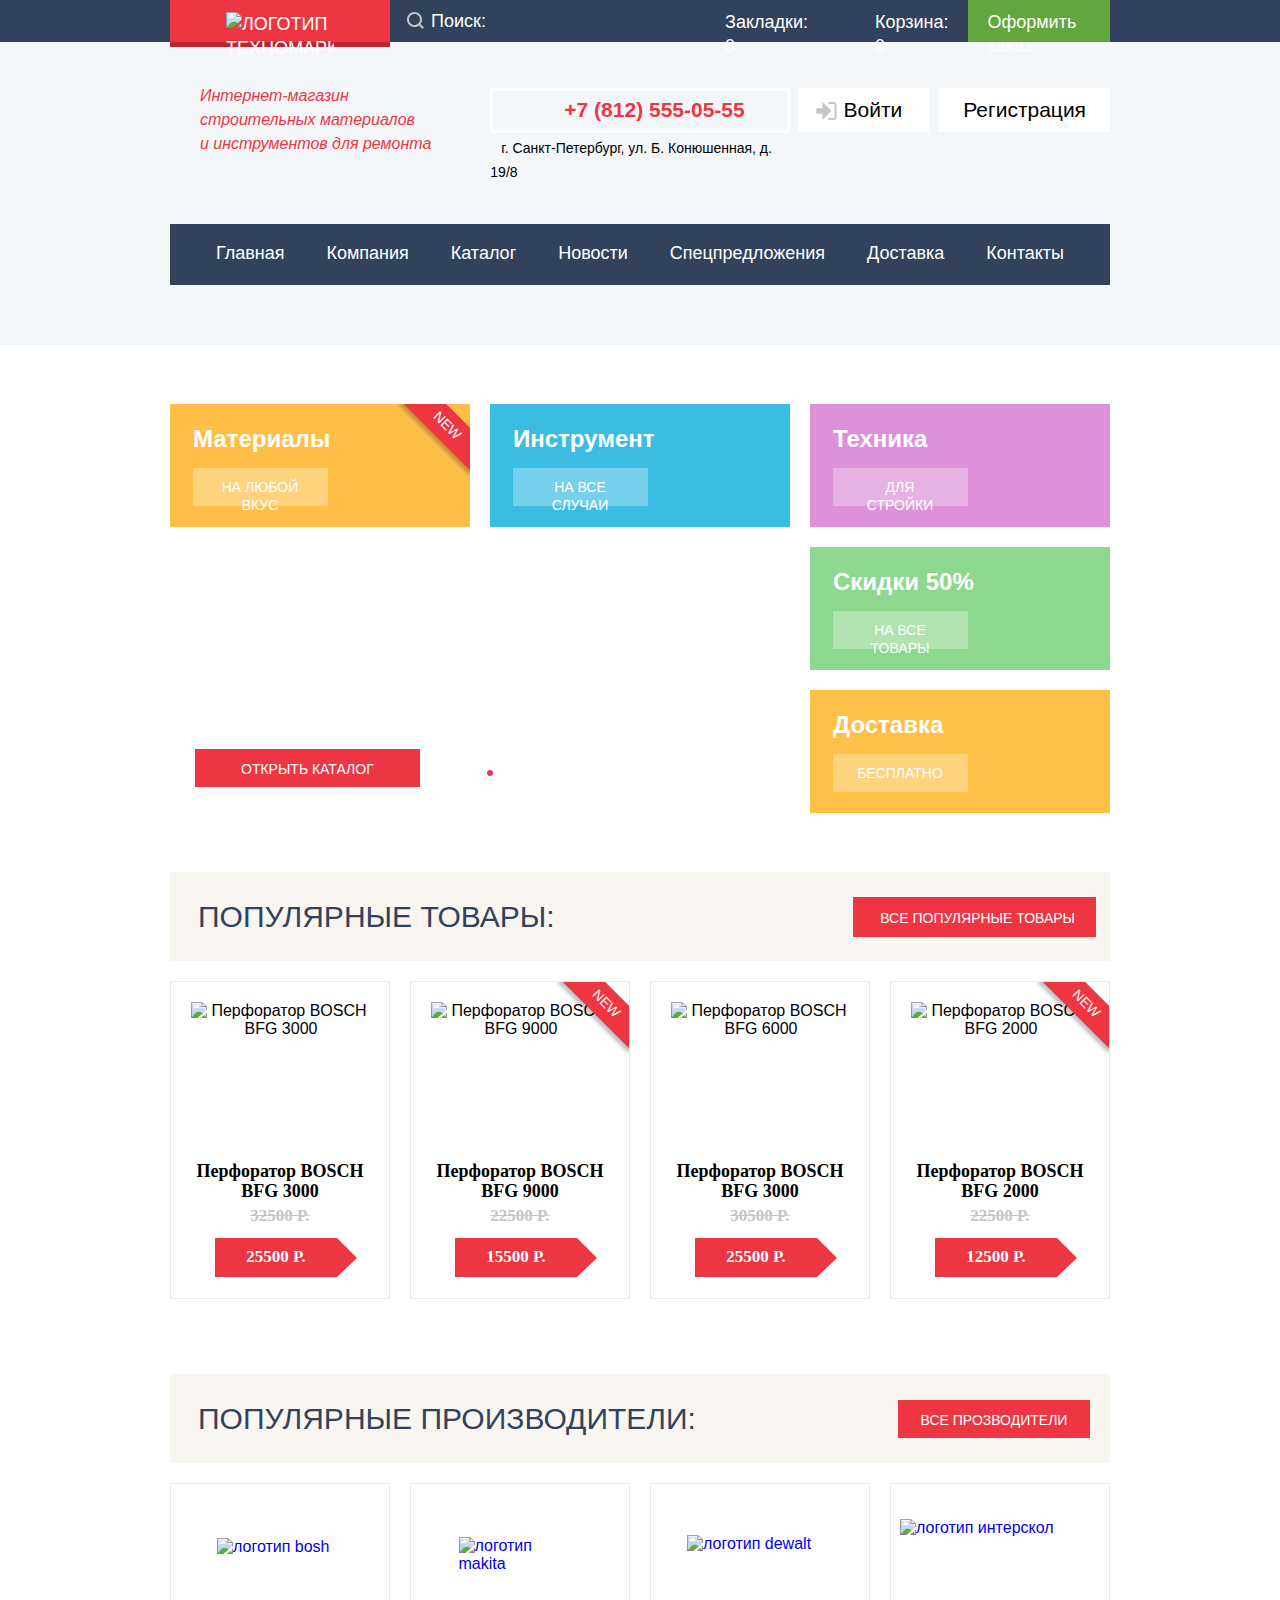
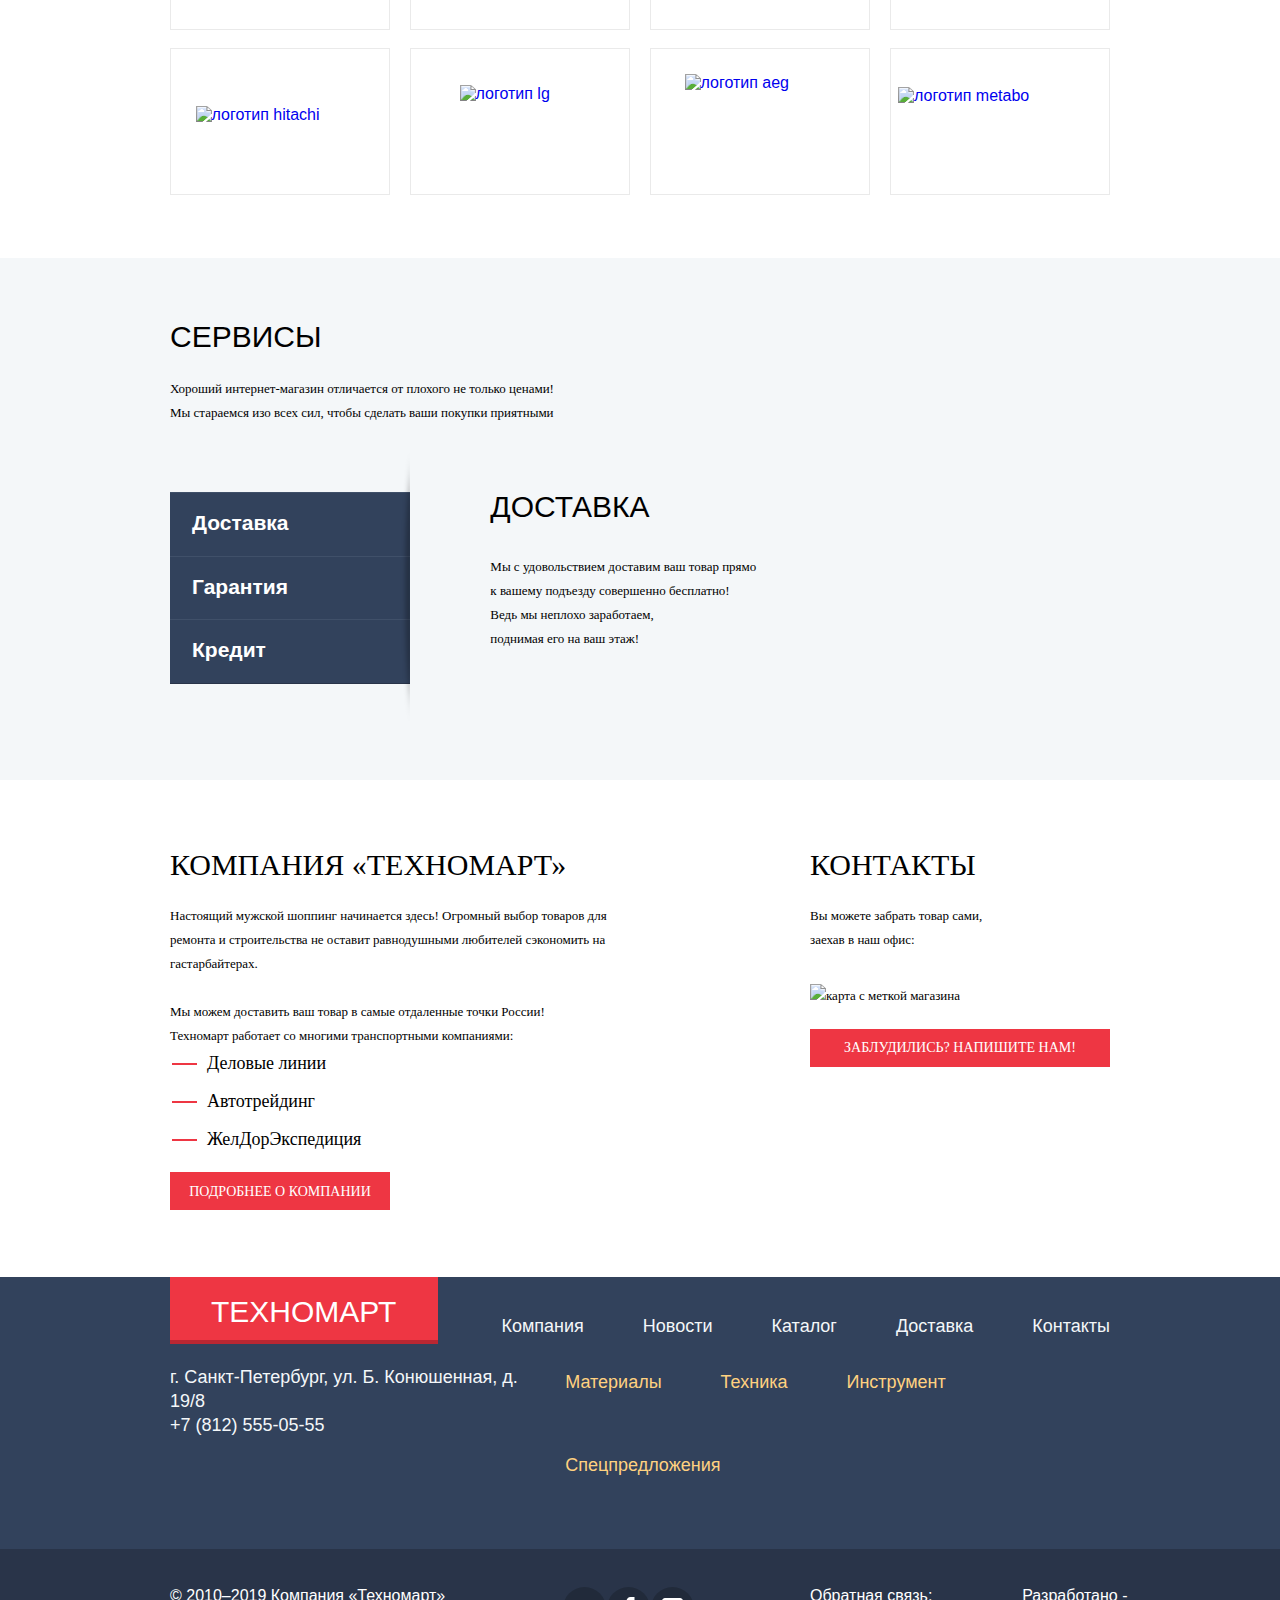
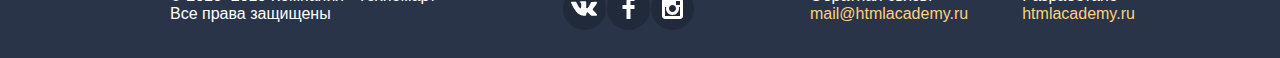
==== commit 4e6c3183: "fix bug" ====
--- a/index.html
+++ b/index.html
@@ -347,7 +347,7 @@
           <h2 class="visually-hidden">Соцсети</h2>
           <ul>
             <li>
-              <a class="social-button" href="#">
+              <a class="social-button" href="#" aria-label="ссылка на вконтакте">
                 <svg width="27" height="16" viewBox="0 0 26 15" fill="none" xmlns="http://www.w3.org/2000/svg">
                   <path
                     d="M15.5403 11.7281C16.4609 11.4384 17.6395 13.6406 18.8943 14.4834C19.836 15.1219 20.5573 14.9841 20.5573 14.9841L23.9017 14.9372C23.9017 14.9372 25.6495 14.8322 24.8232 13.4803C24.7549 13.3678 24.3389 12.4781 22.334 10.6472C20.2376 8.73186 20.5217 9.04218 23.0456 5.73093C24.5835 3.71249 25.1988 2.47968 25.0062 1.95468C24.8213 1.44936 23.6918 1.58061 23.6918 1.58061L19.9237 1.60593C19.5568 1.60686 19.2458 1.71749 19.1042 2.08874C19.1013 2.09249 18.5062 3.65061 17.7127 4.9753C16.0362 7.77749 15.3669 7.92655 15.0896 7.75124C14.4531 7.3453 14.6139 6.1228 14.6139 5.25374C14.6139 2.5378 15.0299 1.4053 13.7992 1.1128C13.388 1.0153 13.0876 0.951552 12.0389 0.942177C10.6985 0.922489 9.56027 0.942177 8.91508 1.25061C8.48656 1.45968 8.15819 1.91811 8.35753 1.94436C8.6079 1.97718 9.1693 2.09436 9.46975 2.49374C9.8559 3.01124 9.84434 4.17093 9.84434 4.17093C9.84434 4.17093 10.0649 7.36874 9.32434 7.7653C8.8159 8.03718 8.12064 7.48218 6.62516 4.9378C5.86153 3.63655 5.28471 2.19843 5.28471 2.19843C5.28471 2.19843 5.17301 1.93124 4.97079 1.78499C4.73005 1.61155 4.39301 1.55624 4.39301 1.55624L0.816563 1.57874C0.816563 1.57874 0.27923 1.59374 0.0818227 1.82436C-0.0934366 2.02874 0.0673782 2.45061 0.0673782 2.45061C0.0673782 2.45061 2.86864 8.90155 6.04064 12.1509C8.94879 15.1341 12.2537 14.9362 12.2537 14.9362H13.7511C13.7511 14.9362 14.2027 14.8856 14.4338 14.6437C14.6495 14.4187 14.6399 13.9959 14.6399 13.9959C14.6399 13.9959 14.61 12.0187 15.5403 11.7281Z"
@@ -356,14 +356,14 @@
               </a>
             </li>
             <li>
-              <a class="social-button" href="#">
+              <a class="social-button" href="#" aria-label="ссылка на фейсбук">
                 <svg width="27" height="22" viewBox="0 0 12 22" fill="none" xmlns="http://www.w3.org/2000/svg">
                   <path d="M12 4V0H8C5.79086 0 4 1.79086 4 4V8H0V12H4V22H8V12H12V8H8V4H12Z" fill="white" />
                 </svg>
               </a>
             </li>
             <li>
-              <a class="social-button" href="#">
+              <a class="social-button" href="#" aria-label="ссылка на инстаграм">
                 <svg width="21" height="21" viewBox="0 0 21 21" fill="none" xmlns="http://www.w3.org/2000/svg">
                   <path fill-rule="evenodd" clip-rule="evenodd"
                     d="M3 0H18C19.65 0 21 1.35 21 3V18C21 19.65 19.65 21 18 21H3C1.35 21 0 19.65 0 18V3C0 1.35 1.35 0 3 0ZM14 10.5C14 8.57 12.43 7 10.5 7C8.57 7 7 8.57 7 10.5C7 12.43 8.57 14 10.5 14C12.43 14 14 12.43 14 10.5ZM3 18V9H4.181C4.0626 9.49127 4.00186 9.99467 4 10.5C4 14.0899 6.91015 17 10.5 17C14.0899 17 17 14.0899 17 10.5C16.9986 9.99464 16.9379 9.49118 16.819 9H18V18H3ZM14 7H18V3H14V7Z"
@@ -380,7 +380,7 @@
           </p>
           <p class="footer-developer">
             Разработано - <br>
-            <a href="https://htmlacademy.ru">HTML Academy</a>
+            <a href="https://htmlacademy.ru">htmlacademy.ru</a>
           </p>
         </div>
       </div>
--- a/css/style.min.css
+++ b/css/style.min.css
@@ -1 +1 @@
-@font-face{font-family:Cuprum;font-weight:400;font-style:normal;src:url(../fonts/cuprum.woff2) format("woff2"),url(../fonts/cuprum.woff) format("woff")}@font-face{font-family:Cuprum;font-weight:400;font-style:italic;src:url(../fonts/cuprumitalic.woff2) format("woff2"),url(../fonts/cuprumitalic.woff) format("woff")}@font-face{font-family:Cuprum;font-weight:700;font-style:normal;src:url(../fonts/cuprumbold.woff2) format("woff2"),url(../fonts/cuprumbold.woff) format("woff")}@font-face{font-family:"PT Sans";font-weight:400;font-style:normal;src:url(../fonts/ptsans.woff2) format("woff2"),url(../fonts/ptsans.woff) format("woff")}@font-face{font-family:"PT Sans";font-weight:700;font-style:normal;src:url(../fonts/ptsansbold.woff2) format("woff2"),url(../fonts/ptsansbold.woff) format("woff")}:root{--basic-black:#000000;--basic-white:#ffffff;--basic-red:#EE3643;--dirty-red:#CA2C37;--dark-red:#BA2732;--trans-white:rgb(255, 255, 255, 0.3);--pale-blue:#f4f7f9;--dirty-blue:#32425C;--light-green:#8ED78F;--basc-yellow:#FFC047;--light-yellow:#FFBF47;--pale-yellow:#F9F5F0;--basic-turquoise:#3BBCE3;--light-purple:#DC91D8;--basic-gold:#FFD180;--pale-gold:#F7F3EC;--black-blue:#293449;--basic-green:#63A63E;--green-success:#5FBB2D;--dark-blue:#161D29;--basic-gray:#3D546F;--pale-gray:#C5C5C5;--basic-greylight:rgb(197, 197, 197, 0.3);--dark-grey:rgb(169, 169, 169, 0.3);--lite-gray:#F4F4F4;--dakr-green:#367315;--dirty-green:#518534;--rock-blue:#1D2739;--white-red:#EAEAEA;--black-01:rgba(0, 0, 0, 0.1);--black-015:rgba(0, 0, 0, 0.15);--black-025:rgba(0, 0, 0, 0.25);--black-075:rgba(0, 0, 0, 0.75);--custom-white:#E5E5E5;--custom-blue:#405069;--custom-green:#00ca74;--social-blue:#212A3A}body{font-family:Cuprum,Arial,sans-serif;font-weight:400;font-style:normal;font-size:16px;color:var(--basic-black);margin:0;padding:0;-webkit-box-sizing:border-box;box-sizing:border-box}a{text-decoration:none}img{max-width:100%;height:auto}.page{height:100%}.page-body{min-height:100%;display:-ms-grid;display:grid;-ms-grid-rows:-webkit-min-content 1fr -webkit-min-content;-ms-grid-rows:min-content 1fr min-content;grid-template-rows:-webkit-min-content 1fr -webkit-min-content;grid-template-rows:min-content 1fr min-content;-ms-flex-line-pack:start;align-content:start}.container{max-width:940px;margin:0 auto}.button{text-align:center;vertical-align:middle;border:none;text-transform:uppercase}.button_white{font:inherit;color:var(--basic-black);background-color:var(--basic-white)}.button_red{font:inherit;color:var(--basic-white);background-color:var(--basic-red);padding:11px 33px 9px 46px}.button_trans-white{font:inherit;color:var(--basic-white);background-color:var(--trans-white);padding:10px 24px}.button_white:hover{font:inherit;color:var(--basic-red)}.visually-hidden{position:absolute;width:1px;height:1px;margin:-1px;border:0;padding:0;white-space:nowrap;-webkit-clip-path:inset(100%);clip-path:inset(100%);clip:rect(0 0 0 0);overflow:hidden}.main-header{background-color:var(--pale-blue);padding-bottom:60px}.header-menu{background-color:var(--dirty-blue)}.header-menu_content{display:-webkit-box;display:-ms-flexbox;display:flex;height:42px}.header-menu_content a{display:block;color:var(--basic-white);font-size:18px;line-height:24px}.header-menu__logo{width:220px;padding:12px 56px;background-color:var(--basic-red);text-transform:uppercase;-webkit-box-shadow:0 5px 0 0 var(--dark-red);box-shadow:0 5px 0 0 var(--dark-red);-webkit-box-sizing:border-box;box-sizing:border-box}.header-menu__logo:focus{background-color:var(--dark-red)}.header-menu__search{-webkit-box-flex:1;-ms-flex-positive:1;flex-grow:1;position:relative}.header-menu__search svg{position:absolute;width:17px;height:17px;top:12px;left:17px}.header-menu__search:hover svg path{fill:var(--basic-white)}.header-menu__search input{width:140px;background-color:transparent;-webkit-box-sizing:border-box;box-sizing:border-box;border:none;color:var(--basic-white);font-size:18px;line-height:24px;outline:0;padding:9px 41px;width:100%;height:100%}.header-menu__search input::-webkit-input-placeholder{color:var(--basic-white)}.header-menu__search input::-moz-placeholder{color:var(--basic-white)}.header-menu__search input:-ms-input-placeholder{color:var(--basic-white)}.header-menu__search input::-ms-input-placeholder{color:var(--basic-white)}.header-menu__search input::placeholder{color:var(--basic-white)}.header-menu__search input:active{-webkit-box-sizing:border-box;box-sizing:border-box;border:none}.header-menu__search input:focus{background:var(--basic-white);color:var(--basic-black)}.header-menu__search input:hover~svg path{opacity:1}.header-menu__search input:focus~svg path{fill:var(--basic-red);opacity:1}.header-menu__bookmark{position:relative;width:165px;-webkit-box-sizing:border-box;box-sizing:border-box;padding:10px 24px 9px 44px}.header-menu__cart{position:relative;width:136px;-webkit-box-sizing:border-box;box-sizing:border-box;padding:10px 10px 9px 36px}.header-menu__bookmark:focus,.header-menu__cart:focus{background-color:var(--dark-blue);opacity:.5}.header-menu__bookmark::before{position:absolute;content:"";width:14px;height:16px;background-image:url(../img/icons/icon_bookmark.svg);background-repeat:no-repeat;background-position:0 0;top:13px;left:21px;opacity:.5}.header-menu__cart::before{position:absolute;content:"";width:15px;height:15px;background-image:url(../img/icons/icon_cart.svg);background-repeat:no-repeat;background-position:0 0;top:13px;left:12px;opacity:.5}.header-menu__bookmark:active::before,.header-menu__bookmark:focus::before,.header-menu__bookmark:hover::before,.header-menu__cart:active::before,.header-menu__cart:focus::before,.header-menu__cart:hover::before{opacity:1}.header-menu__checkout{background-color:var(--basic-green);display:block;width:150px;padding:10px 16px 9px 19px;-webkit-box-sizing:border-box;box-sizing:border-box}.header-menu__checkout:hover{background-color:var(--green-success)}.header-menu__checkout:focus{background-color:var(--basic-green);opacity:.5}.header-info{display:-ms-grid;display:grid;-ms-grid-columns:1fr 1fr 1fr;grid-template-columns:1fr 1fr 1fr;-webkit-box-pack:justify;-ms-flex-pack:justify;justify-content:space-between;padding-top:42px;-webkit-box-align:start;-ms-flex-align:start;align-items:flex-start}.header-info__description{color:var(--basic-red);font-style:italic;padding-left:30px;text-align:left;line-height:24px;margin:0}.header-info__contact{margin:0;font-size:14px;line-height:24px;padding-left:7px;padding-top:4px}.header-info__contact a{position:relative;color:var(--basic-red);border:3px solid var(--basic-white);display:inline-block;font-weight:700;font-size:21px;line-height:30px;padding:4px 42px 5px 71px;text-align:left;margin-bottom:3px;vertical-align:baseline}.header-info__contact a::before{position:absolute;content:"";width:18px;height:18px;background-image:url(../img/icons/icon_phone.svg);background-repeat:no-repeat;background-position:0 0;top:11px;left:35px}.header-info__contact span{padding-left:11px}.header-info__user-navigation{display:-webkit-box;display:-ms-flexbox;display:flex;-webkit-box-pack:end;-ms-flex-pack:end;justify-content:flex-end;padding-top:4px}.header-info__user-navigation a{display:block;font-size:21px;font-weight:400;background-color:var(--basic-white);color:var(--basic-black)}.header-info__user-navigation a:hover{color:var(--basic-red)}.header-info__user-navigation a:active,.header-info__user-navigation a:focus{opacity:.5}.registration-button{padding:10px 24px}.login-button svg{position:absolute;width:22px;height:18px;top:14px;left:18px}.login-button:hover svg path{fill:var(--basic-gray)}.login-button{padding:10px 27px 10px 45px;margin-right:10px;position:relative}.header-nav{margin-top:40px}.header-nav__list{background-color:var(--dirty-blue);display:-webkit-box;display:-ms-flexbox;display:flex;flex-wrap:wrap;list-style:none;margin:0;padding:0 25px}.header-nav__item{-webkit-box-flex:1;-ms-flex-positive:1;flex-grow:1}.header-nav__item a{color:var(--basic-white);font-size:18px;display:block;padding-top:19px;padding-bottom:21px;text-align:center}.header-nav__item a:hover{background-color:var(--black-blue)}.header-nav__item a:active,.header-nav__item a:focus{background-color:var(--rock-blue);color:var(--pale-gray)}.offers__list{display:-ms-grid;display:grid;-ms-grid-columns:1fr 20px 1fr 20px 1fr;grid-template-columns:1fr 1fr 1fr;-ms-grid-rows:123px 20px 123px 20px 123px;grid-template-rows:123px 123px 123px;gap:20px;list-style:none;margin-top:59px;margin-bottom:0;padding:0}.offers__list>:nth-child(1){-ms-grid-row:1;-ms-grid-column:1}.offers__list>:nth-child(2){-ms-grid-row:1;-ms-grid-column:3}.offers__list>:nth-child(3){-ms-grid-row:1;-ms-grid-column:5}.offers__list>:nth-child(4){-ms-grid-row:3;-ms-grid-column:1}.offers__list>:nth-child(5){-ms-grid-row:3;-ms-grid-column:3}.offers__list>:nth-child(6){-ms-grid-row:3;-ms-grid-column:5}.offers__list>:nth-child(7){-ms-grid-row:5;-ms-grid-column:1}.offers__list>:nth-child(8){-ms-grid-row:5;-ms-grid-column:3}.offers__list>:nth-child(9){-ms-grid-row:5;-ms-grid-column:5}.offes__item{padding:20px 23px}.offes__item a{display:block;width:135px;height:38px;padding:10px 24px 10px 23px;font-size:14px;line-height:18px;color:var(--basic-white);background-color:var(--trans-white);-webkit-box-sizing:border-box;box-sizing:border-box;text-transform:uppercase;text-align:center;margin-top:14px}.offes__item a:hover{background-color:var(--basic-greylight)}.offes__item a:active,.offes__item a:focus{background-color:var(--dark-grey)}.offes__item h3{color:var(--basic-white);margin:0;font-size:24px;line-height:30px;font-weight:700}.offes__item_yellow{background-color:var(--light-yellow);background-image:url(../img/icons/icon_materials.svg);background-repeat:no-repeat;background-position:83% 53%;position:relative;overflow:hidden}.offes__item_yellow::after{position:absolute;background-color:var(--basic-red);text-align:center;-webkit-transform:rotate(45deg);-ms-transform:rotate(45deg);transform:rotate(45deg);width:100px;height:30px;content:"new";right:-27px;top:7px;-webkit-box-shadow:0 4px 4px var(--black-025);box-shadow:0 4px 4px var(--black-025);font-size:14px;line-height:18px;font-weight:400;color:var(--basic-white);text-transform:uppercase;padding-top:5px;-webkit-box-sizing:border-box;box-sizing:border-box}.add-new-label{background-image:url(../img/new_label.png);background-repeat:no-repeat;background-position:right top}.offes__item_blue{background-color:var(--basic-turquoise);background-image:url(../img/icons/icon_instrument.svg);background-repeat:no-repeat;background-position:86% 53%}.offes__item_purple{background-color:var(--light-purple);background-image:url(../img/icons/icon_technics.svg);background-repeat:no-repeat;background-position:86% 53%}.offes__item_green{background-color:var(--light-green);background-image:url(../img/icons/icon_service_discounts.svg);background-repeat:no-repeat;background-position:82% 53%}.offes__item_yellow-white{background-color:var(--basc-yellow);background-image:url(../img/icons/icon_service_delivery.svg);background-repeat:no-repeat;background-position:86% 53%}.slider{position:relative;-ms-grid-row:2;-ms-grid-row-span:2;grid-row:2/4;-ms-grid-column:1;-ms-grid-column-span:2;grid-column:1/3}.slider_arrows{position:absolute;display:-webkit-box;display:-ms-flexbox;display:flex;-webkit-box-pack:justify;-ms-flex-pack:justify;justify-content:space-between;width:100%;left:0;top:122px;padding:0 24px 0;-webkit-box-sizing:border-box;box-sizing:border-box}.left-arrow,.right-arrow{z-index:10;cursor:pointer}.slider_dots{position:absolute;display:-webkit-box;display:-ms-flexbox;display:flex;-webkit-box-pack:center;-ms-flex-pack:center;justify-content:center;bottom:35px;width:30px;gap:10px;margin-left:calc(50% - 15px);padding:0}.slider_dots li{width:10px;height:10px;border-radius:50%;background:var(--basic-white);text-decoration:none;list-style-type:none;cursor:pointer}.slider_dots li.active{width:6px;height:6px;border-radius:50%;background:var(--basic-red);border:2px solid var(--basic-white)}.slider__item{width:100%;height:100%;background-size:cover;padding:20px 25px;-webkit-box-sizing:border-box;box-sizing:border-box}.slider__item h3{text-transform:uppercase;color:var(--basic-white);font-weight:700;font-size:36px;margin:0}.slider__item p{color:var(--basic-white);font-size:18px;margin-top:8px;margin-bottom:122px}.slider__item a{color:var(--basic-white);background-color:var(--basic-red);padding:12px 46px 10px 46px;font-size:14px;line-height:18px;text-transform:uppercase}.slider__item a:hover{background-color:var(--dirty-red)}.slider__item a:active,.slider__item a:focus{background-color:var(--dark-red)}.slider__item_first{display:none;background-image:url(../img/slider_2.jpg)}.slider__item_second{background-image:url(../img/slider_1.jpg)}.popular-goods{padding-top:59px}.popular-goods__header{display:-webkit-box;display:-ms-flexbox;display:flex;-webkit-box-pack:justify;-ms-flex-pack:justify;justify-content:space-between;-webkit-box-align:center;-ms-flex-align:center;align-items:center;height:89px;background-color:var(--pale-yellow);padding-left:28px;padding-right:14px}.popular-goods__header h2{margin:0;color:var(--dirty-blue);font-size:30px;line-height:30px;font-weight:400;text-transform:uppercase}.popular-goods__header a{display:block;padding:12px 21px 10px 27px;font-size:14px;background-color:var(--basic-red);color:var(--basic-white);line-height:18px;text-transform:uppercase;text-align:center}.popular-goods__header a:hover{background-color:var(--dirty-red)}.popular-goods__header a:active,.popular-goods__header a:focus{background-color:var(--dark-red)}.popular-goods__list{margin-top:20px;margin-bottom:0;list-style:none;display:-webkit-box;display:-ms-flexbox;display:flex;padding:0;-webkit-box-pack:justify;-ms-flex-pack:justify;justify-content:space-between}.product-item{text-align:center;display:-webkit-box;display:-ms-flexbox;display:flex;-webkit-box-orient:vertical;-webkit-box-direction:normal;-ms-flex-direction:column;flex-direction:column;width:220px;height:318px;border:1px solid var(--white-red);padding:20px;-webkit-box-sizing:border-box;box-sizing:border-box}.popular-goods__list .product-item:nth-child(2n){position:relative;overflow:hidden}.popular-goods__list .product-item:nth-child(2n)::after{position:absolute;background-color:var(--basic-red);text-align:center;-webkit-transform:rotate(45deg);-ms-transform:rotate(45deg);transform:rotate(45deg);width:100px;height:30px;content:"new";right:-27px;top:7px;-webkit-box-shadow:0 4px 4px var(--black-025);box-shadow:0 4px 4px var(--black-025);font-size:14px;line-height:18px;font-weight:400;color:var(--basic-white);text-transform:uppercase;padding-top:5px;-webkit-box-sizing:border-box;box-sizing:border-box;z-index:5}.product-item p{margin:0 auto;height:159px}.product-item:hover{-webkit-box-shadow:0 0 10px var(--black-01);box-shadow:0 0 10px var(--black-01)}.product-item:hover img{display:none}.product-item .product-item__image-hover{top:18px}.product-item:hover .product-item__image-hover{display:block}.product-item .btn-wrap{position:absolute}.product-item>div{display:-webkit-box;display:-ms-flexbox;display:flex;-webkit-box-orient:vertical;-webkit-box-direction:normal;-ms-flex-direction:column;flex-direction:column;color:var(--basic-black)}.product-item h3{-webkit-box-ordinal-group:2;-ms-flex-order:1;order:1;margin:0;color:var(--basic-black);font-family:"PT Sans";font-size:18px;line-height:20px;font-weight:700;max-height:40px;overflow:hidden}.product-item-title{color:var(--basic-black);font-family:"PT Sans";font-size:18px;line-height:20px;font-weight:700}.product-item__image{width:180px;height:159px;margin:0;-o-object-fit:contain;object-fit:contain;position:relative}.product-item__image-hover{position:absolute;display:none}.product-item__image-hover button{width:135px;height:38px;font-size:14px;line-height:18px;font-weight:400;font-family:Cuprum;text-transform:uppercase;cursor:pointer;outline:0}.btn{padding-top:10px;display:block;width:135px;height:38px;font-size:14px;line-height:18px;font-weight:400;font-family:Cuprum;text-transform:uppercase;cursor:pointer;outline:0;box-sizing:border-box;margin-left:20px}.btn-buy_green{background:var(--basic-green);-webkit-box-shadow:inset 0 -3px 0 var(--dakr-green);box-shadow:inset 0 -3px 0 var(--dakr-green);border-radius:2px;color:var(--basic-white);border:none;position:relative;padding-left:15px}.btn-buy_green::before{position:absolute;content:"";width:20px;height:20px;background-image:url(../img/icons/icon_cart.svg);background-repeat:no-repeat;background-position:0 0;top:9px;left:27px;opacity:.3}.btn-buy_green:hover{background:var(--green-success)}.btn-buy_green:active{background:var(--dirty-green)}.btn-to-bookmarks{margin-top:10px;padding-top:7px;background-color:var(--basic-white);-webkit-box-sizing:border-box;box-sizing:border-box;border-radius:2px;-webkit-filter:drop-shadow(0 4px 4px var(--black-025));filter:drop-shadow(0 4px 4px var(--black-025));border:3px solid var(--basic-green);color:var(--dirty-blue)}.btn-to-bookmarks:hover{border-color:var(--dirty-blue)}.btn-to-bookmarks:active{opacity:.5}.product-item__cost{text-align:center;margin:0}.product-item__cost span{text-decoration:line-through;display:block;font-size:17px;font-weight:700;margin-top:6px;line-height:18px;font-family:"PT Sans";color:var(--pale-gray)}p.product-item__cost{margin:0}.product-item__cost a{position:relative;display:block;width:122px;height:39px;margin-top:13px;margin-left:24px;background-color:var(--basic-red);padding:10px;-webkit-box-sizing:border-box;box-sizing:border-box;font-size:17px;color:var(--basic-white);line-height:18px;font-weight:700;font-family:"PT Sans"}.product-item__cost a::after{content:"";position:absolute;width:0;height:0;border-top:20px solid transparent;border-left:20px solid var(--basic-red);border-bottom:19px solid transparent;top:0;right:-20px}.popular-manufacturers{padding-top:75px}.popular-manufacturers__header{display:-webkit-box;display:-ms-flexbox;display:flex;-webkit-box-pack:justify;-ms-flex-pack:justify;justify-content:space-between;-webkit-box-align:center;-ms-flex-align:center;align-items:center;height:89px;background-color:var(--pale-yellow);padding-left:28px;padding-right:20px}.popular-manufacturers__header h2{margin:0;color:var(--dirty-blue);font-size:30px;line-height:30px;font-weight:400;text-transform:uppercase}.popular-manufacturers__header a{width:192px;display:block;text-align:center;font-size:14px;background-color:var(--basic-red);color:var(--basic-white);line-height:18px;text-transform:uppercase;padding-top:11px;padding-bottom:9px}.popular-manufacturers__header a:hover{background-color:var(--dirty-red)}.popular-manufacturers__header a:active,.popular-manufacturers__header a:focus{background-color:var(--dark-red)}.popular-manufacturers__list{display:-ms-grid;display:grid;-ms-grid-columns:1fr 20px 1fr 20px 1fr 20px 1fr;grid-template-columns:1fr 1fr 1fr 1fr;-ms-grid-rows:145px 20px 145px;grid-template-rows:145px 145px;gap:20px;list-style:none;margin:20px 0 0 0;padding:0}.popular-manufacturers__list>:nth-child(1){-ms-grid-row:1;-ms-grid-column:1}.popular-manufacturers__list>:nth-child(2){-ms-grid-row:1;-ms-grid-column:3}.popular-manufacturers__list>:nth-child(3){-ms-grid-row:1;-ms-grid-column:5}.popular-manufacturers__list>:nth-child(4){-ms-grid-row:1;-ms-grid-column:7}.popular-manufacturers__list>:nth-child(5){-ms-grid-row:3;-ms-grid-column:1}.popular-manufacturers__list>:nth-child(6){-ms-grid-row:3;-ms-grid-column:3}.popular-manufacturers__list>:nth-child(7){-ms-grid-row:3;-ms-grid-column:5}.popular-manufacturers__list>:nth-child(8){-ms-grid-row:3;-ms-grid-column:7}.popular-manufacturers__item a{display:-webkit-box;display:-ms-flexbox;display:flex;-webkit-box-pack:center;-ms-flex-pack:center;justify-content:center;-ms-flex-item-align:center;align-self:center;height:145px;-webkit-box-align:center;-ms-flex-align:center;align-items:center;border:1px solid var(--white-red);cursor:pointer}.popular-manufacturers__item a:hover{-webkit-box-shadow:0 0 20px var(--black-015);box-shadow:0 0 20px var(--black-015)}.popular-manufacturers__item a:active,.popular-manufacturers__item a:focus{opacity:.3;-webkit-box-shadow:0 0 20px var(--black-015);box-shadow:0 0 20px var(--black-015)}.services{background-color:var(--pale-blue);margin-top:65px;padding-top:64px;padding-bottom:97px}.services h2{color:var(--basic-black);font-size:30px;line-height:30px;font-weight:400;text-transform:uppercase;margin:0}.services p{font-family:"PT Sans";font-weight:400;color:var(--basic-black);font-size:13px;line-height:24px;margin-top:25px;margin-bottom:0}.service-wrapper{margin-top:67px;display:-ms-grid;display:grid;-ms-grid-columns:1fr 2fr;grid-template-columns:1fr 2fr}.services__list-name{list-style:none;width:240px;position:relative;padding:0;margin:0}.services__list-name::before{content:"";position:absolute;width:10px;height:279px;background-image:url(../img/shadow.png);right:0;top:-45px}.services__list-name a{background-color:var(--dirty-blue);color:var(--basic-white);font-weight:700;padding-top:16px;padding-left:22px;padding-bottom:17.5px;cursor:pointer;font-size:21px;font-weight:700;line-height:30px;display:block;-webkit-box-shadow:0 1px 0 var(--black-blue),inset 0 1px 0 var(--custom-blue);box-shadow:0 1px 0 var(--black-blue),inset 0 1px 0 var(--custom-blue)}.services__list-name a:hover{background-color:var(--black-blue);color:var(--basic-white)}.services__list-name a:active,.services__list-name a:focus{background-color:var(--basic-white);color:var(--dirty-blue);-webkit-box-shadow:none;box-shadow:none}.services__list{list-style:none;background-image:url(../img/service_delivery.png);background-repeat:no-repeat;background-position:158px 23px;padding-left:7px;margin-top:0}.services__item h3{font-weight:400;text-transform:uppercase;font-size:30px;line-height:30px;margin:0}.services__item p{font-family:"PT Sans";font-weight:400;margin-top:33px}.index-wrap{display:-ms-grid;display:grid;-ms-grid-columns:2fr 40px 1fr;grid-template-columns:2fr 1fr;gap:40px;padding-top:70px;padding-bottom:67px;font-family:"PT Sans";font-size:13px;line-height:24px}.index-wrap h3{font-size:30px;line-height:30px;font-weight:400;margin:0}.index-wrap p{margin-top:24px;margin-bottom:0}.about-company h3{font-family:Cuprum;font-weight:400;font-size:30px;line-height:30px;text-transform:uppercase}.about-company p:nth-child(2){margin-top:27px}.about-company ul{list-style:none;margin-bottom:21px;padding-left:37px;margin-top:0}.about-company li{font-size:18px;line-height:24px;margin-top:14px;line-height:24px;font-size:18px;font-family:Cuprum;font-weight:400;position:relative}.about-company li::before{position:absolute;content:"";width:25px;height:2px;background:var(--basic-red);top:12px;left:-35px}.about-company li:nth-child(1){margin-top:3px}.about-company a{width:220px;height:38px;padding-top:11px;text-transform:uppercase;display:block;background-color:var(--basic-red);text-align:center;font-size:14px;line-height:18px;font-family:Cuprum;text-transform:uppercase;color:var(--basic-white);-webkit-box-sizing:border-box;box-sizing:border-box}.about-company a:hover{background-color:var(--dirty-red)}.about-company a:active,.about-company a:focus{background-color:var(--dark-red)}.contacts h3{text-transform:uppercase;font-size:30px;line-height:30px;font-weight:400;font-family:Cuprum}.contacts img{cursor:pointer}.contacts a{text-transform:uppercase;display:block;background-color:var(--basic-red);text-align:center;padding:10px 0;font-size:14px;line-height:18px;font-family:Cuprum;text-transform:uppercase;color:var(--basic-white);cursor:pointer}.contacts a:hover{background-color:var(--dirty-red)}.contacts a:active,.contacts a:focus{background-color:var(--dark-red)}.map{margin-top:32px;margin-bottom:21px}.main-footer{background-color:var(--dirty-blue)}.footer-nav{display:-webkit-box;display:-ms-flexbox;display:flex;-webkit-box-pack:justify;-ms-flex-pack:justify;justify-content:space-between;-webkit-box-align:start;-ms-flex-align:start;align-items:flex-start}.footer-logo{color:var(--basic-white);font-size:30px;background-color:var(--basic-red);margin:0;padding:18px 42px 11px 41px;-webkit-box-shadow:0 4px 0 0 var(--dark-red);box-shadow:0 4px 0 0 var(--dark-red)}.footer-nav__list{list-style:none;display:-webkit-box;display:-ms-flexbox;display:flex;flex-wrap:wrap;gap:59px;-webkit-box-align:start;-ms-flex-align:start;align-items:flex-start;margin-top:37px}.footer-nav__item a{font-size:18px;line-height:24px;color:var(--pale-blue)}.footer-nav__item a:hover{border-bottom:1px solid var(--basic-white)}.footer-menu__item a:active,.footer-menu__item a:focus,.footer-nav__item a:active,.footer-nav__item a:focus{border-bottom:none;opacity:.5}.footer-contacts{color:var(--pale-blue);font-size:18px}.footer-contacts a{text-decoration:none;color:var(--pale-blue)}.footer-menu{display:-webkit-box;display:-ms-flexbox;display:flex;-webkit-box-pack:justify;-ms-flex-pack:justify;justify-content:space-between;font-size:18px;line-height:24px;padding-bottom:54px}.footer-menu p{margin-top:11px;margin-bottom:0}.footer-menu__list{list-style:none;display:-webkit-box;display:-ms-flexbox;display:flex;flex-wrap:wrap;gap:59px;-webkit-box-align:start;-ms-flex-align:start;align-items:flex-start;margin-top:16px}.footer-menu__item a{color:var(--basic-gold);font-size:18px}.footer-menu__item a:hover{border-bottom:1px solid var(--basic-gold)}.footer-about-company{background-color:var(--black-blue);color:var(--basic-white);padding-top:38px;padding-bottom:28px}.footer-about-company-wrap{display:-ms-grid;display:grid;-ms-grid-columns:60px 20px 60px 20px 60px 20px 60px 20px 60px 20px 60px 20px 60px 20px 60px 20px 60px 20px 60px 20px 60px 20px 60px;grid-template-columns:repeat(12,60px);gap:20px}.footer-copyright{color:var(--basic-white);margin:0;-ms-grid-column:1;-ms-grid-column-span:4;grid-column:1/5}.footer-social{text-align:center;-ms-grid-column:5;-ms-grid-column-span:3;grid-column:5/8;padding-left:56px;text-align:center;-ms-grid-column-align:center;justify-self:center;width:145px}.footer-social ul{list-style:none;display:-webkit-box;display:-ms-flexbox;display:flex;-ms-flex-wrap:wrap;flex-wrap:wrap;-webkit-box-pack:justify;-ms-flex-pack:justify;justify-content:space-between;width:131px;margin:0 auto;padding:0}.social-button{color:inherit;background-color:var(--social-blue);display:-webkit-box;display:-ms-flexbox;display:flex;-webkit-box-align:center;-ms-flex-align:center;align-items:center;-webkit-box-pack:center;-ms-flex-pack:center;justify-content:center;width:43px;height:43px;color:inherit;border-radius:50%}.social-button:focus,.social-button:hover{background-color:var(--basic-red)}.feedback-wrap{grid-column:-1/-5;display:-webkit-box;display:-ms-flexbox;display:flex;padding:0;margin:0}.feedback-wrap p{margin:0}.footer-developer a,.footer-feedback a{color:var(--basic-gold)}.feedback-wrap a:hover{border-bottom:1px solid var(--basic-gold)}.feedback-wrap a:active,.feedback-wrap a:focus{color:var(--basic-red);border-bottom:none}p.footer-developer{margin-left:54px}.page-catalog{display:-ms-grid;display:grid;-ms-grid-columns:1fr 20px 1fr 20px 1fr 20px 1fr 20px 1fr 20px 1fr 20px 1fr 20px 1fr 20px 1fr 20px 1fr 20px 1fr 20px 1fr;grid-template-columns:repeat(12,1fr);-ms-grid-rows:auto 27px auto;grid-template-rows:repeat(2,auto);grid-column-gap:20px;grid-row-gap:27px;padding-bottom:40px;margin-top:20px}.page-catalog>:nth-child(1){-ms-grid-row:1;-ms-grid-column:1}.page-catalog>:nth-child(2){-ms-grid-row:1;-ms-grid-column:3}.page-catalog>:nth-child(3){-ms-grid-row:1;-ms-grid-column:5}.page-catalog>:nth-child(4){-ms-grid-row:1;-ms-grid-column:7}.page-catalog>:nth-child(5){-ms-grid-row:1;-ms-grid-column:9}.page-catalog>:nth-child(6){-ms-grid-row:1;-ms-grid-column:11}.page-catalog>:nth-child(7){-ms-grid-row:1;-ms-grid-column:13}.page-catalog>:nth-child(8){-ms-grid-row:1;-ms-grid-column:15}.page-catalog>:nth-child(9){-ms-grid-row:1;-ms-grid-column:17}.page-catalog>:nth-child(10){-ms-grid-row:1;-ms-grid-column:19}.page-catalog>:nth-child(11){-ms-grid-row:1;-ms-grid-column:21}.page-catalog>:nth-child(12){-ms-grid-row:1;-ms-grid-column:23}.page-catalog>:nth-child(13){-ms-grid-row:3;-ms-grid-column:1}.page-catalog>:nth-child(14){-ms-grid-row:3;-ms-grid-column:3}.page-catalog>:nth-child(15){-ms-grid-row:3;-ms-grid-column:5}.page-catalog>:nth-child(16){-ms-grid-row:3;-ms-grid-column:7}.page-catalog>:nth-child(17){-ms-grid-row:3;-ms-grid-column:9}.page-catalog>:nth-child(18){-ms-grid-row:3;-ms-grid-column:11}.page-catalog>:nth-child(19){-ms-grid-row:3;-ms-grid-column:13}.page-catalog>:nth-child(20){-ms-grid-row:3;-ms-grid-column:15}.page-catalog>:nth-child(21){-ms-grid-row:3;-ms-grid-column:17}.page-catalog>:nth-child(22){-ms-grid-row:3;-ms-grid-column:19}.page-catalog>:nth-child(23){-ms-grid-row:3;-ms-grid-column:21}.page-catalog>:nth-child(24){-ms-grid-row:3;-ms-grid-column:23}.breadcrumbs{list-style:none;display:-webkit-box;display:-ms-flexbox;display:flex;-ms-flex-wrap:wrap;flex-wrap:wrap;text-transform:uppercase;margin-top:18px;-webkit-box-align:center;-ms-flex-align:center;align-items:center}.breadcrumbs li{position:relative;margin-right:41px}.breadcrumbs a{color:var(--basic-black);font-family:"PT Sans";font-size:13px;font-weight:400;position:relative}.breadcrumbs li::after{position:absolute;content:"";width:22px;height:18px;background-image:url(../img/icons/icon_arror-right_small.svg);background-repeat:no-repeat;background-position:0 0;top:2px;left:-26px;opacity:1}.breadcrumbs li:first-child::after{display:none}.catalog-header{padding:30px;background-color:var(--pale-blue);margin-top:17px}.catalog-header__title{text-transform:uppercase;margin:0;font-weight:400;font-size:30px;line-height:30px}.filters{-ms-grid-column:1;-ms-grid-column-span:3;grid-area:1/1/-1/4}.filters h2{background-color:var(--pale-gold);font-size:13px;font-family:"PT Sans";line-height:18px;height:38px;font-weight:400;text-transform:uppercase;margin:0;padding:10px 18px;-webkit-box-sizing:border-box;box-sizing:border-box;border-radius:5px}fieldset{padding:0;margin:0;border:none}.filter-price{margin-top:12px;border-bottom:2px solid var(--pale-gold);padding-bottom:24px}.filter-maker{margin-top:15px;padding-top:18px;padding-bottom:7px;-webkit-box-sizing:border-box;box-sizing:border-box;border-bottom:2px solid var(--pale-gold)}.filter ul{padding:0;margin:0}.filter-powered{margin-top:15px;padding-top:18px}.filter-powered ul{padding-top:8px}.filter legend{font-size:17px;line-height:30px;font-family:"PT Sans";font-weight:700;text-transform:uppercase}.range-filter{margin-top:12px}.range-controls{position:relative;background-color:var(--pale-gold);height:80px;-webkit-box-shadow:0 4px 4px 0 var(--black-025);box-shadow:0 4px 4px 0 var(--black-025);border-radius:5px;margin-bottom:9px;padding-top:39px;-webkit-box-sizing:border-box;box-sizing:border-box;padding-left:20px;padding-right:20px}.range-controls .scale{height:2px;background:var(--pale-gray)}.range-controls .bar{width:70%;height:2px;background:var(--custom-green)}.range-controls .toggle{position:absolute;top:31px;left:0;width:4px;height:4px;padding:0;border:8px solid var(--basic-white);background-color:var(--pale-gray);border-radius:50%;-webkit-box-shadow:0 2px 1px 0 var(--custom-white);box-shadow:0 2px 1px 0 var(--custom-white);cursor:pointer}.range-controls .toggle-min{left:18px}.range-controls .toggle-max{left:160px}.price-controls{display:-webkit-box;display:-ms-flexbox;display:flex;-webkit-box-pack:justify;-ms-flex-pack:justify;justify-content:space-between;position:relative}.price-controls::after{position:absolute;content:"";height:2px;width:10px;background:var(--basic-black);left:106px;top:18px}.price-controls label{text-transform:uppercase;font-family:"PT Sans";font-size:17px;line-height:18px;font-weight:400}.price-controls input{font-family:inherit;font-size:inherit;width:95px;padding:10px;text-align:center;color:var(--dirty-blue);border:none;border-radius:5px;background-color:var(--pale-gold);-webkit-box-sizing:border-box;box-sizing:border-box}.filter ul{list-style:none;line-height:19px}.filter-option{padding-left:35px;margin-bottom:21px}.filter-option label{position:relative;display:block;cursor:pointer;-webkit-user-select:none;-moz-user-select:none;-ms-user-select:none;user-select:none;font-family:"PT Sans";text-transform:uppercase;font-size:15px;line-height:19px;font-weight:400}.filter-input-checkbox+label::before{content:"";position:absolute;left:-35px;top:-2px;width:19px;height:19px;border:2px solid var(--pale-gray);border-radius:2px}.filter-input-checkbox:focus+label,.filter-input-radio:focus+label{outline:auto}.filter-input-checkbox:checked+label::after{content:"";position:absolute;top:0;left:-30px;width:20px;height:20px;background-image:url(../img/icons/icon_check.svg);background-repeat:no-repeat;background-position:0 0}.filter-input-radio+label::before{content:"";position:absolute;left:-35px;top:-2px;width:20px;height:20px;border:2px solid var(--pale-gray);border-radius:50%}.filter-input-radio:checked+label::after{content:"";position:absolute;top:3px;left:-30px;width:14px;height:14px;background-color:var(--pale-gray);border-radius:50%}.filter-submit{display:block;width:100%;height:38px;border:none;text-transform:uppercase;font-size:13px;line-height:18px;font-family:"PT Sans";font-weight:400;text-align:center;-webkit-box-sizing:border-box;box-sizing:border-box;margin-top:16px;cursor:pointer;background:var(--basic-white);border:1px solid var(--custom-white)}.sorting{background-color:var(--pale-gold);-ms-grid-row:1;-ms-grid-row-span:1;grid-area:1/4/2/-1;padding-left:19px;padding-right:19px;-webkit-box-align:start;-ms-flex-align:start;align-items:start;height:38px;display:-webkit-box;display:-ms-flexbox;display:flex;-webkit-box-pack:justify;-ms-flex-pack:justify;justify-content:space-between;padding-top:9px;-webkit-box-sizing:border-box;box-sizing:border-box;border-radius:5px}.sorting ul{margin:0;padding:0}.sorting h2{font-family:"PT Sans";font-size:13px;line-height:18px;font-weight:400;text-transform:uppercase;margin:0}.sorting ul{list-style:none;width:440px;-ms-grid-columns:123px 119px 157px 40px;grid-template-columns:123px 119px 157px 40px;display:-ms-grid;display:grid}.sorting a{text-transform:uppercase;font-size:13px;font-family:"PT Sans";border-bottom:1px dotted var(--basic-red);color:var(--pale-gray)}.sorting li:last-child{width:40px;display:-webkit-box;display:-ms-flexbox;display:flex;-webkit-box-pack:justify;-ms-flex-pack:justify;justify-content:space-between;border-bottom:none;-webkit-box-align:center;-ms-flex-align:center;align-items:center}.sorting a:hover{cursor:pointer;border-bottom:none;color:var(--basic-black);opacity:1;border-bottom:1px solid var(--basic-red)}.sorting a:active,.sorting a:focus{color:var(--basic-red);border-bottom:none}.product-list{grid-area:2/4/-1/-1}.product-list-items{display:-webkit-box;display:-ms-flexbox;display:flex;-ms-flex-wrap:wrap;flex-wrap:wrap;-webkit-box-pack:justify;-ms-flex-pack:justify;justify-content:space-between;padding:0;margin:0}.product-list-items>.product-item{margin-bottom:18px}.product-list-items .product-item:nth-child(3n),.product-list-items .product-item:nth-child(4),.product-list-items .product-item:nth-child(7){overflow:hidden;position:relative}.product-list-items .product-item:nth-child(3n)::before,.product-list-items .product-item:nth-child(4)::before,.product-list-items .product-item:nth-child(7)::before{position:absolute;background-color:red;text-align:center;-webkit-transform:rotate(45deg);-ms-transform:rotate(45deg);transform:rotate(45deg);width:100px;height:30px;content:"new";right:-27px;top:7px;-webkit-box-shadow:0 4px 4px var(--black-025);box-shadow:0 4px 4px var(--black-025);font-size:14px;line-height:18px;font-weight:400;color:var(--basic-white);text-transform:uppercase;padding-top:5px;-webkit-box-sizing:border-box;box-sizing:border-box;z-index:5}.pagination-list{list-style:none;display:-webkit-box;display:-ms-flexbox;display:flex;flex-wrap:wrap;margin-top:40px;gap:9px;margin-left:0;padding-left:0}.pagination-list a{color:var(--basic-black);border:1px solid var(--custom-white);padding:10px 15px;font-size:13px;font-family:"PT Sans";line-height:18px;border-radius:2px}.pagination-item a:hover{border:1px solid var(--pale-gray)}.pagination-item a:active,.pagination-item a:focus{border:1px solid var(--basic-red)}.pagination-item:last-child a{text-transform:uppercase;padding-left:30px;padding-right:30px}.pagination-item>.active{background-color:var(--basic-red);border:1px solid var(--basic-red);color:var(--basic-white)}.pagination-item>.active:hover{border:1px solid var(--basic-red);color:var(--basic-white)}.catalog-items-info{height:261px;-webkit-box-sizing:border-box;box-sizing:border-box;background-color:var(--pale-blue);padding-top:65px;margin-top:12px}.catalog-items-info h2{font-size:30px;line-height:30px;margin:0;font-weight:400;text-transform:uppercase}.catalog-items-info p{font-size:13px;line-height:24px;font-family:"PT Sans";font-weight:400;margin:25px 0 0}.services__item{display:none}.services__item:nth-child(1){display:block}.cart_not-empty{background-color:var(--basic-red)}.header-info__authuser-navigation{text-align:right}.user-name{font-size:21px;line-height:21px;font-weight:400;font-family:Cuprum;background-color:var(--basic-white);text-align:center;padding:12px 0;width:299px;-webkit-box-sizing:border-box;box-sizing:border-box;margin-top:4px;margin-right:0;display:inline-block;position:relative;cursor:pointer;color:var(--basic-black);vertical-align:bottom}.user-name span{margin-left:15px;margin-right:15px}.user-name:hover svg path{fill:var(--basic-gray)}.user-name:active,.user-name:focus{color:var(--pale-gray)}.user-name:active svg path,.user-name:focus svg path{fill:var(--pale-gray)}.user-name:hover::after,.user-name:hover::before{opacity:1}.authuser-navigation__wrap{font-size:16px;line-height:18px;font-family:Cuprum;font-weight:400;width:299px;display:-webkit-box;display:-ms-flexbox;display:flex;-webkit-box-pack:center;-ms-flex-pack:center;justify-content:center;gap:30px;margin-left:auto;margin-top:7px;color:var(--dirty-blue);position:relative}.authuser-navigation__wrap::before{position:absolute;content:"";width:5px;height:5px;border-radius:50%;left:133px;top:6px;background:var(--dirty-blue)}.authuser-navigation__wrap a{color:var(--dirty-blue)}.authuser-navigation__wrap a:hover{color:var(--basic-red)}.authuser-navigation__wrap a:active,.authuser-navigation__wrap a:focus{color:var(--pale-gray)}.sorting a.sorting-ascending{display:block;border:5px solid transparent;border-bottom:10px solid var(--pale-gray);display:block;width:0;height:0;cursor:pointer;position:relative;top:-2px;cursor:pointer}.sorting a.sorting-descending{position:relative;top:2px;border:5px solid transparent;border-top:10px solid var(--pale-gray);display:block;width:0;height:0;cursor:pointer}a.sorting-descending:hover{border-top-color:var(--basic-black)}a.sorting-descending:active,a.sorting-descending:focus{border-top-color:var(--basic-red)}a.sorting-ascending:hover{border-bottom-color:var(--basic-black)}a.sorting-ascending:active,a.sorting-ascending:focus{border-bottom-color:var(--basic-red)}.modal{position:fixed;top:0;right:0;bottom:0;left:0;margin:auto;color:var(--basic-black);background-color:var(--basic-white)}.modal-contact-form{display:none;top:120px;bottom:auto;width:620px;height:430px;-webkit-box-sizing:border-box;box-sizing:border-box;-webkit-filter:drop-shadow(0 20px 40px var(--black-075));filter:drop-shadow(0 20px 40px var(--black-075));border-top:7px solid var(--basic-red);background-color:var(--lite-gray)}.contact-form{background-color:var(--basic-white);-webkit-box-sizing:border-box;box-sizing:border-box;padding-top:39px;padding-left:80px;padding-right:80px;height:311px}.input-wrap{width:220px;display:inline-block;vertical-align:bottom}.input-wrap:first-child{margin-right:16px}.modal-contact-form label{font-size:18px;line-height:24px;font-weight:400;display:block}.modal-contact-form input[type=email],.modal-contact-form input[type=text]{-webkit-box-sizing:border-box;box-sizing:border-box;width:220px;margin-top:11px;padding-top:5px;padding-right:7px;padding-bottom:5px;padding-left:12px;font:inherit;color:var(--basic-black);border:2px solid var(--pale-gray);border-radius:2px;font-size:13px;line-height:24px;font-family:"PT Sans";font-weight:400}.contact-message{width:460px;margin-top:14px}.contact-message textarea{resize:none;border:2px solid var(--pale-gray);border-radius:2px;margin-top:11px;padding-left:10px;padding-top:7px;padding-bottom:12px;-webkit-box-sizing:border-box;box-sizing:border-box;width:100%}.button-submit{width:460px;background-color:var(--basic-red);font-size:14px;line-height:18px;text-transform:uppercase;border:none;color:var(--basic-white);height:38px;text-align:center;-webkit-box-sizing:border-box;box-sizing:border-box;cursor:pointer;display:block;margin:auto;margin-top:37px}.contact-footer{height:112px;width:100%;text-align:center;padding-top:37px;-webkit-box-sizing:border-box;box-sizing:border-box}.modal-close{position:absolute;top:13px;right:14px;width:22px;height:22px;border:0;cursor:pointer;background:0 0}.modal-close::after,.modal-close::before{content:"";position:absolute;top:10px;left:2px;width:25px;height:4px;background:var(--basic-red)}.modal-close::before{-webkit-transform:rotate(45deg);-ms-transform:rotate(45deg);transform:rotate(45deg)}.modal-close::after{-webkit-transform:rotate(-45deg);-ms-transform:rotate(-45deg);transform:rotate(-45deg)}.modal-contact-form button:active,.modal-contact-form button:focus{outline:0}.modal-map{display:none;width:943px;height:449px;-webkit-filter:drop-shadow(0 20px 40px var(--black-075));filter:drop-shadow(0 20px 40px var(--black-075));border-top:7px solid var(--basic-red)}.modal-map button:active,.modal-map button:focus{outline:0}.modal-map img{display:block}.modal-map iframe{border:none}.modal-show{display:block;-webkit-animation:bounce .6s;animation:bounce .6s}.modal-error{-webkit-animation:shake .6s;animation:shake .6s}.button-checkout,.button-continue-shopping{width:192px;height:38px;outline:0;border:none;font-family:Cuprum;font-size:14px;line-height:18px;text-transform:uppercase;cursor:pointer;margin-top:35px;padding:0}.button-checkout{background-color:var(--basic-red);color:var(--basic-white);margin-left:114px}.button-continue-shopping{background-color:var(--basic-white);color:var(--basic-black);margin-left:4px}.modal-add-to-cart{display:none;top:120px;bottom:auto;width:620px;height:282px;-webkit-box-sizing:border-box;box-sizing:border-box;-webkit-filter:drop-shadow(0 20px 40px var(--black-075));filter:drop-shadow(0 20px 40px var(--black-075));border-top:7px solid var(--basic-red);background-color:var(--lite-gray)}.modal-add-to-cart div{position:relative;height:165px;width:100%;background:var(--basic-white);display:-webkit-box;display:-ms-flexbox;display:flex;-webkit-box-pack:center;-ms-flex-pack:center;justify-content:center;-webkit-box-align:center;-ms-flex-align:center;align-items:center}.modal-add-to-cart h2{margin:0;font-family:Cuprum;font-size:24px;line-height:30px;font-weight:700}div.check-mark{position:absolute;width:68px;height:68px;background:var(--basic-green);border-radius:50%;left:80px;top:46px}div.check-mark::before{content:"";position:absolute;top:38px;left:16px;width:20px;height:7px;background:var(--basic-white)}div.check-mark::after{content:"";position:absolute;top:31px;left:27px;width:30px;height:7px;background:var(--basic-white)}div.check-mark::before{-webkit-transform:rotate(45deg);-ms-transform:rotate(45deg);transform:rotate(45deg)}div.check-mark::after{-webkit-transform:rotate(-45deg);-ms-transform:rotate(-45deg);transform:rotate(-45deg)}@-webkit-keyframes bounce{0%{-webkit-transform:translateY(-2000px);transform:translateY(-2000px)}70%{-webkit-transform:translateY(30px);transform:translateY(30px)}90%{-webkit-transform:translateY(-10px);transform:translateY(-10px)}100%{-webkit-transform:translateY(0);transform:translateY(0)}}@keyframes bounce{0%{-webkit-transform:translateY(-2000px);transform:translateY(-2000px)}70%{-webkit-transform:translateY(30px);transform:translateY(30px)}90%{-webkit-transform:translateY(-10px);transform:translateY(-10px)}100%{-webkit-transform:translateY(0);transform:translateY(0)}}@-webkit-keyframes shake{0%,100%{-webkit-transform:translateX(0);transform:translateX(0)}10%,30%,50%,70%,90%{-webkit-transform:translateX(-10px);transform:translateX(-10px)}20%,40%,60%,80%{-webkit-transform:translateX(10px);transform:translateX(10px)}}@keyframes shake{0%,100%{-webkit-transform:translateX(0);transform:translateX(0)}10%,30%,50%,70%,90%{-webkit-transform:translateX(-10px);transform:translateX(-10px)}20%,40%,60%,80%{-webkit-transform:translateX(10px);transform:translateX(10px)}}
+@font-face{font-family:Cuprum;font-weight:400;font-style:normal;src:url(../fonts/cuprum.woff2) format("woff2"),url(../fonts/cuprum.woff) format("woff")}@font-face{font-family:Cuprum;font-weight:400;font-style:italic;src:url(../fonts/cuprumitalic.woff2) format("woff2"),url(../fonts/cuprumitalic.woff) format("woff")}@font-face{font-family:Cuprum;font-weight:700;font-style:normal;src:url(../fonts/cuprumbold.woff2) format("woff2"),url(../fonts/cuprumbold.woff) format("woff")}@font-face{font-family:"PT Sans";font-weight:400;font-style:normal;src:url(../fonts/ptsans.woff2) format("woff2"),url(../fonts/ptsans.woff) format("woff")}@font-face{font-family:"PT Sans";font-weight:700;font-style:normal;src:url(../fonts/ptsansbold.woff2) format("woff2"),url(../fonts/ptsansbold.woff) format("woff")}:root{--basic-black:#000000;--basic-white:#ffffff;--basic-red:#EE3643;--dirty-red:#CA2C37;--dark-red:#BA2732;--trans-white:rgb(255, 255, 255, 0.3);--pale-blue:#f4f7f9;--dirty-blue:#32425C;--light-green:#8ED78F;--basc-yellow:#FFC047;--light-yellow:#FFBF47;--pale-yellow:#F9F5F0;--basic-turquoise:#3BBCE3;--light-purple:#DC91D8;--basic-gold:#FFD180;--pale-gold:#F7F3EC;--black-blue:#293449;--basic-green:#63A63E;--green-success:#5FBB2D;--dark-blue:#161D29;--basic-gray:#3D546F;--pale-gray:#C5C5C5;--basic-greylight:rgb(197, 197, 197, 0.3);--dark-grey:rgb(169, 169, 169, 0.3);--lite-gray:#F4F4F4;--dakr-green:#367315;--dirty-green:#518534;--rock-blue:#1D2739;--white-red:#EAEAEA;--black-01:rgba(0, 0, 0, 0.1);--black-015:rgba(0, 0, 0, 0.15);--black-025:rgba(0, 0, 0, 0.25);--black-075:rgba(0, 0, 0, 0.75);--custom-white:#E5E5E5;--custom-blue:#405069;--custom-green:#00ca74;--social-blue:#212A3A}body{font-family:Cuprum,Arial,sans-serif;font-weight:400;font-style:normal;font-size:16px;color:var(--basic-black);margin:0;padding:0;-webkit-box-sizing:border-box;box-sizing:border-box}a{text-decoration:none}img{max-width:100%;height:auto}.page{height:100%}.page-body{min-height:100%;display:-ms-grid;display:grid;-ms-grid-rows:-webkit-min-content 1fr -webkit-min-content;-ms-grid-rows:min-content 1fr min-content;grid-template-rows:-webkit-min-content 1fr -webkit-min-content;grid-template-rows:min-content 1fr min-content;-ms-flex-line-pack:start;align-content:start}.container{max-width:940px;margin:0 auto}.button{text-align:center;vertical-align:middle;border:none;text-transform:uppercase}.button_white{font:inherit;color:var(--basic-black);background-color:var(--basic-white)}.button_red{font:inherit;color:var(--basic-white);background-color:var(--basic-red);padding:11px 33px 9px 46px}.button_trans-white{font:inherit;color:var(--basic-white);background-color:var(--trans-white);padding:10px 24px}.button_white:hover{font:inherit;color:var(--basic-red)}.visually-hidden{position:absolute;width:1px;height:1px;margin:-1px;border:0;padding:0;white-space:nowrap;-webkit-clip-path:inset(100%);clip-path:inset(100%);clip:rect(0 0 0 0);overflow:hidden}.main-header{background-color:var(--pale-blue);padding-bottom:60px}.header-menu{background-color:var(--dirty-blue)}.header-menu_content{display:-webkit-box;display:-ms-flexbox;display:flex;height:42px}.header-menu_content a{display:block;color:var(--basic-white);font-size:18px;line-height:24px}.header-menu__logo{width:220px;padding:12px 56px;background-color:var(--basic-red);text-transform:uppercase;-webkit-box-shadow:0 5px 0 0 var(--dark-red);box-shadow:0 5px 0 0 var(--dark-red);-webkit-box-sizing:border-box;box-sizing:border-box}.header-menu__logo:focus{background-color:var(--dark-red)}.header-menu__search{-webkit-box-flex:1;-ms-flex-positive:1;flex-grow:1;position:relative}.header-menu__search svg{position:absolute;width:17px;height:17px;top:12px;left:17px}.header-menu__search:hover svg path{fill:var(--basic-white)}.header-menu__search input{width:140px;background-color:transparent;-webkit-box-sizing:border-box;box-sizing:border-box;border:none;color:var(--basic-white);font-size:18px;line-height:24px;outline:0;padding:9px 41px;width:100%;height:100%}.header-menu__search input::-webkit-input-placeholder{color:var(--basic-white)}.header-menu__search input::-moz-placeholder{color:var(--basic-white)}.header-menu__search input:-ms-input-placeholder{color:var(--basic-white)}.header-menu__search input::-ms-input-placeholder{color:var(--basic-white)}.header-menu__search input::placeholder{color:var(--basic-white)}.header-menu__search input:active{-webkit-box-sizing:border-box;box-sizing:border-box;border:none}.header-menu__search input:focus{background:var(--basic-white);color:var(--basic-black)}.header-menu__search input:hover~svg path{opacity:1}.header-menu__search input:focus~svg path{fill:var(--basic-red);opacity:1}.header-menu__bookmark{position:relative;width:165px;-webkit-box-sizing:border-box;box-sizing:border-box;padding:10px 24px 9px 44px}.header-menu__cart{position:relative;width:136px;-webkit-box-sizing:border-box;box-sizing:border-box;padding:10px 10px 9px 36px}.header-menu__bookmark:focus,.header-menu__cart:focus{background-color:var(--dark-blue);opacity:.5}.header-menu__bookmark::before{position:absolute;content:"";width:14px;height:16px;background-image:url(../img/icons/icon_bookmark.svg);background-repeat:no-repeat;background-position:0 0;top:13px;left:21px;opacity:.5}.header-menu__cart::before{position:absolute;content:"";width:15px;height:15px;background-image:url(../img/icons/icon_cart.svg);background-repeat:no-repeat;background-position:0 0;top:13px;left:12px;opacity:.5}.header-menu__bookmark:active::before,.header-menu__bookmark:focus::before,.header-menu__bookmark:hover::before,.header-menu__cart:active::before,.header-menu__cart:focus::before,.header-menu__cart:hover::before{opacity:1}.header-menu__checkout{background-color:var(--basic-green);display:block;width:150px;padding:10px 16px 9px 19px;-webkit-box-sizing:border-box;box-sizing:border-box}.header-menu__checkout:hover{background-color:var(--green-success)}.header-menu__checkout:focus{background-color:var(--basic-green);opacity:.5}.header-info{display:-ms-grid;display:grid;-ms-grid-columns:1fr 1fr 1fr;grid-template-columns:1fr 1fr 1fr;-webkit-box-pack:justify;-ms-flex-pack:justify;justify-content:space-between;padding-top:42px;-webkit-box-align:start;-ms-flex-align:start;align-items:flex-start}.header-info__description{color:var(--basic-red);font-style:italic;padding-left:30px;text-align:left;line-height:24px;margin:0}.header-info__contact{margin:0;font-size:14px;line-height:24px;padding-left:7px;padding-top:4px}.header-info__contact a{position:relative;color:var(--basic-red);border:3px solid var(--basic-white);display:inline-block;font-weight:700;font-size:21px;line-height:30px;padding:4px 42px 5px 71px;text-align:left;margin-bottom:3px;vertical-align:baseline}.header-info__contact a::before{position:absolute;content:"";width:18px;height:18px;background-image:url(../img/icons/icon_phone.svg);background-repeat:no-repeat;background-position:0 0;top:11px;left:35px}.header-info__contact span{padding-left:11px}.header-info__user-navigation{display:-webkit-box;display:-ms-flexbox;display:flex;-webkit-box-pack:end;-ms-flex-pack:end;justify-content:flex-end;padding-top:4px}.header-info__user-navigation a{display:block;font-size:21px;font-weight:400;background-color:var(--basic-white);color:var(--basic-black)}.header-info__user-navigation a:hover{color:var(--basic-red)}.header-info__user-navigation a:active,.header-info__user-navigation a:focus{opacity:.5}.registration-button{padding:10px 24px}.login-button svg{position:absolute;width:22px;height:18px;top:14px;left:18px}.login-button:hover svg path{fill:var(--basic-gray)}.login-button{padding:10px 27px 10px 45px;margin-right:10px;position:relative}.header-nav{margin-top:40px}.header-nav__list{background-color:var(--dirty-blue);display:-webkit-box;display:-ms-flexbox;display:flex;flex-wrap:wrap;list-style:none;margin:0;padding:0 25px}.header-nav__item{-webkit-box-flex:1;-ms-flex-positive:1;flex-grow:1}.header-nav__item a{color:var(--basic-white);font-size:18px;display:block;padding-top:19px;padding-bottom:21px;text-align:center}.header-nav__item a:hover{background-color:var(--black-blue)}.header-nav__item a:active,.header-nav__item a:focus{background-color:var(--rock-blue);color:var(--pale-gray)}.offers__list{display:-ms-grid;display:grid;-ms-grid-columns:1fr 20px 1fr 20px 1fr;grid-template-columns:1fr 1fr 1fr;-ms-grid-rows:123px 20px 123px 20px 123px;grid-template-rows:123px 123px 123px;gap:20px;list-style:none;margin-top:59px;margin-bottom:0;padding:0}.offers__list>:nth-child(1){-ms-grid-row:1;-ms-grid-column:1}.offers__list>:nth-child(2){-ms-grid-row:1;-ms-grid-column:3}.offers__list>:nth-child(3){-ms-grid-row:1;-ms-grid-column:5}.offers__list>:nth-child(4){-ms-grid-row:3;-ms-grid-column:1}.offers__list>:nth-child(5){-ms-grid-row:3;-ms-grid-column:3}.offers__list>:nth-child(6){-ms-grid-row:3;-ms-grid-column:5}.offers__list>:nth-child(7){-ms-grid-row:5;-ms-grid-column:1}.offers__list>:nth-child(8){-ms-grid-row:5;-ms-grid-column:3}.offers__list>:nth-child(9){-ms-grid-row:5;-ms-grid-column:5}.offes__item{padding:20px 23px}.offes__item a{display:block;width:135px;height:38px;padding:10px 24px 10px 23px;font-size:14px;line-height:18px;color:var(--basic-white);background-color:var(--trans-white);-webkit-box-sizing:border-box;box-sizing:border-box;text-transform:uppercase;text-align:center;margin-top:14px}.offes__item a:hover{background-color:var(--basic-greylight)}.offes__item a:active,.offes__item a:focus{background-color:var(--dark-grey)}.offes__item h3{color:var(--basic-white);margin:0;font-size:24px;line-height:30px;font-weight:700}.offes__item_yellow{background-color:var(--light-yellow);background-image:url(../img/icons/icon_materials.svg);background-repeat:no-repeat;background-position:83% 53%;position:relative;overflow:hidden}.offes__item_yellow::after{position:absolute;background-color:var(--basic-red);text-align:center;-webkit-transform:rotate(45deg);-ms-transform:rotate(45deg);transform:rotate(45deg);width:100px;height:30px;content:"new";right:-27px;top:7px;-webkit-box-shadow:0 4px 4px var(--black-025);box-shadow:0 4px 4px var(--black-025);font-size:14px;line-height:18px;font-weight:400;color:var(--basic-white);text-transform:uppercase;padding-top:5px;-webkit-box-sizing:border-box;box-sizing:border-box}.add-new-label{background-image:url(../img/new_label.png);background-repeat:no-repeat;background-position:right top}.offes__item_blue{background-color:var(--basic-turquoise);background-image:url(../img/icons/icon_instrument.svg);background-repeat:no-repeat;background-position:86% 53%}.offes__item_purple{background-color:var(--light-purple);background-image:url(../img/icons/icon_technics.svg);background-repeat:no-repeat;background-position:86% 53%}.offes__item_green{background-color:var(--light-green);background-image:url(../img/icons/icon_service_discounts.svg);background-repeat:no-repeat;background-position:82% 53%}.offes__item_yellow-white{background-color:var(--basc-yellow);background-image:url(../img/icons/icon_service_delivery.svg);background-repeat:no-repeat;background-position:86% 53%}.slider{position:relative;-ms-grid-row:2;-ms-grid-row-span:2;grid-row:2/4;-ms-grid-column:1;-ms-grid-column-span:2;grid-column:1/3}.slider_arrows{position:absolute;display:-webkit-box;display:-ms-flexbox;display:flex;-webkit-box-pack:justify;-ms-flex-pack:justify;justify-content:space-between;width:100%;left:0;top:122px;padding:0 24px 0;-webkit-box-sizing:border-box;box-sizing:border-box}.left-arrow,.right-arrow{z-index:10;cursor:pointer}.slider_dots{position:absolute;display:-webkit-box;display:-ms-flexbox;display:flex;-webkit-box-pack:center;-ms-flex-pack:center;justify-content:center;bottom:35px;width:30px;gap:10px;margin-left:calc(50% - 15px);padding:0}.slider_dots li{width:10px;height:10px;border-radius:50%;background:var(--basic-white);text-decoration:none;list-style-type:none;cursor:pointer}.slider_dots li.active{width:6px;height:6px;border-radius:50%;background:var(--basic-red);border:2px solid var(--basic-white)}.slider__item{width:100%;height:100%;background-size:cover;padding:20px 25px;-webkit-box-sizing:border-box;box-sizing:border-box}.slider__item h3{text-transform:uppercase;color:var(--basic-white);font-weight:700;font-size:36px;margin:0}.slider__item p{color:var(--basic-white);font-size:18px;margin-top:8px;margin-bottom:122px}.slider__item a{color:var(--basic-white);background-color:var(--basic-red);padding:12px 46px 10px 46px;font-size:14px;line-height:18px;text-transform:uppercase}.slider__item a:hover{background-color:var(--dirty-red)}.slider__item a:active,.slider__item a:focus{background-color:var(--dark-red)}.slider__item_first{display:none;background-image:url(../img/slider_2.jpg)}.slider__item_second{background-image:url(../img/slider_1.jpg)}.popular-goods{padding-top:59px}.popular-goods__header{display:-webkit-box;display:-ms-flexbox;display:flex;-webkit-box-pack:justify;-ms-flex-pack:justify;justify-content:space-between;-webkit-box-align:center;-ms-flex-align:center;align-items:center;height:89px;background-color:var(--pale-yellow);padding-left:28px;padding-right:14px}.popular-goods__header h2{margin:0;color:var(--dirty-blue);font-size:30px;line-height:30px;font-weight:400;text-transform:uppercase}.popular-goods__header a{display:block;padding:12px 21px 10px 27px;font-size:14px;background-color:var(--basic-red);color:var(--basic-white);line-height:18px;text-transform:uppercase;text-align:center}.popular-goods__header a:hover{background-color:var(--dirty-red)}.popular-goods__header a:active,.popular-goods__header a:focus{background-color:var(--dark-red)}.popular-goods__list{margin-top:20px;margin-bottom:0;list-style:none;display:-webkit-box;display:-ms-flexbox;display:flex;padding:0;-webkit-box-pack:justify;-ms-flex-pack:justify;justify-content:space-between}.product-item{text-align:center;display:-webkit-box;display:-ms-flexbox;display:flex;-webkit-box-orient:vertical;-webkit-box-direction:normal;-ms-flex-direction:column;flex-direction:column;width:220px;height:318px;border:1px solid var(--white-red);padding:20px;-webkit-box-sizing:border-box;box-sizing:border-box}.popular-goods__list .product-item:nth-child(2n){position:relative;overflow:hidden}.popular-goods__list .product-item:nth-child(2n)::after{position:absolute;background-color:var(--basic-red);text-align:center;-webkit-transform:rotate(45deg);-ms-transform:rotate(45deg);transform:rotate(45deg);width:100px;height:30px;content:"new";right:-27px;top:7px;-webkit-box-shadow:0 4px 4px var(--black-025);box-shadow:0 4px 4px var(--black-025);font-size:14px;line-height:18px;font-weight:400;color:var(--basic-white);text-transform:uppercase;padding-top:5px;-webkit-box-sizing:border-box;box-sizing:border-box;z-index:5}.product-item p{margin:0 auto;height:159px}.product-item:hover{-webkit-box-shadow:0 0 10px var(--black-01);box-shadow:0 0 10px var(--black-01)}.product-item:hover img{display:none}.product-item .product-item__image-hover{top:18px}.product-item:hover .product-item__image-hover{display:block}.product-item .btn-wrap{position:absolute}.product-item>div{display:-webkit-box;display:-ms-flexbox;display:flex;-webkit-box-orient:vertical;-webkit-box-direction:normal;-ms-flex-direction:column;flex-direction:column;color:var(--basic-black)}.product-item h3{-webkit-box-ordinal-group:2;-ms-flex-order:1;order:1;margin:0;color:var(--basic-black);font-family:"PT Sans";font-size:18px;line-height:20px;font-weight:700;max-height:40px;overflow:hidden}.product-item-title{color:var(--basic-black);font-family:"PT Sans";font-size:18px;line-height:20px;font-weight:700}.product-item__image{width:180px;height:159px;margin:0;-o-object-fit:contain;object-fit:contain;position:relative}.product-item__image-hover{position:absolute;display:none}.product-item__image-hover button{width:135px;height:38px;font-size:14px;line-height:18px;font-weight:400;font-family:Cuprum;text-transform:uppercase;cursor:pointer;outline:0}.btn{padding-top:10px;display:block;width:135px;height:38px;font-size:14px;line-height:18px;font-weight:400;font-family:Cuprum;text-transform:uppercase;cursor:pointer;outline:0;box-sizing:border-box;margin-left:20px}.btn-buy_green{background:var(--basic-green);-webkit-box-shadow:inset 0 -3px 0 var(--dakr-green);box-shadow:inset 0 -3px 0 var(--dakr-green);border-radius:2px;color:var(--basic-white);border:none;position:relative;padding-left:15px}.btn-buy_green::before{position:absolute;content:"";width:20px;height:20px;background-image:url(../img/icons/icon_cart.svg);background-repeat:no-repeat;background-position:0 0;top:9px;left:27px;opacity:.3}.btn-buy_green:hover{background:var(--green-success)}.btn-buy_green:active{background:var(--dirty-green)}.btn-to-bookmarks{margin-top:10px;padding-top:7px;background-color:var(--basic-white);-webkit-box-sizing:border-box;box-sizing:border-box;border-radius:2px;-webkit-filter:drop-shadow(0 4px 4px var(--black-025));filter:drop-shadow(0 4px 4px var(--black-025));border:3px solid var(--basic-green);color:var(--dirty-blue)}.btn-to-bookmarks:hover{border-color:var(--dirty-blue)}.btn-to-bookmarks:active{opacity:.5}.product-item__cost{text-align:center;margin:0}.product-item__cost span{text-decoration:line-through;display:block;font-size:17px;font-weight:700;margin-top:6px;line-height:18px;font-family:"PT Sans";color:var(--pale-gray)}p.product-item__cost{margin:0}.product-item__cost a{position:relative;display:block;width:122px;height:39px;margin-top:13px;margin-left:24px;background-color:var(--basic-red);padding:10px;-webkit-box-sizing:border-box;box-sizing:border-box;font-size:17px;color:var(--basic-white);line-height:18px;font-weight:700;font-family:"PT Sans"}.product-item__cost a::after{content:"";position:absolute;width:0;height:0;border-top:20px solid transparent;border-left:20px solid var(--basic-red);border-bottom:19px solid transparent;top:0;right:-20px}.popular-manufacturers{padding-top:75px}.popular-manufacturers__header{display:-webkit-box;display:-ms-flexbox;display:flex;-webkit-box-pack:justify;-ms-flex-pack:justify;justify-content:space-between;-webkit-box-align:center;-ms-flex-align:center;align-items:center;height:89px;background-color:var(--pale-yellow);padding-left:28px;padding-right:20px}.popular-manufacturers__header h2{margin:0;color:var(--dirty-blue);font-size:30px;line-height:30px;font-weight:400;text-transform:uppercase}.popular-manufacturers__header a{width:192px;display:block;text-align:center;font-size:14px;background-color:var(--basic-red);color:var(--basic-white);line-height:18px;text-transform:uppercase;padding-top:11px;padding-bottom:9px}.popular-manufacturers__header a:hover{background-color:var(--dirty-red)}.popular-manufacturers__header a:active,.popular-manufacturers__header a:focus{background-color:var(--dark-red)}.popular-manufacturers__list{display:-ms-grid;display:grid;-ms-grid-columns:1fr 20px 1fr 20px 1fr 20px 1fr;grid-template-columns:1fr 1fr 1fr 1fr;-ms-grid-rows:145px 20px 145px;grid-template-rows:145px 145px;gap:20px;list-style:none;margin:20px 0 0 0;padding:0}.popular-manufacturers__list>:nth-child(1){-ms-grid-row:1;-ms-grid-column:1}.popular-manufacturers__list>:nth-child(2){-ms-grid-row:1;-ms-grid-column:3}.popular-manufacturers__list>:nth-child(3){-ms-grid-row:1;-ms-grid-column:5}.popular-manufacturers__list>:nth-child(4){-ms-grid-row:1;-ms-grid-column:7}.popular-manufacturers__list>:nth-child(5){-ms-grid-row:3;-ms-grid-column:1}.popular-manufacturers__list>:nth-child(6){-ms-grid-row:3;-ms-grid-column:3}.popular-manufacturers__list>:nth-child(7){-ms-grid-row:3;-ms-grid-column:5}.popular-manufacturers__list>:nth-child(8){-ms-grid-row:3;-ms-grid-column:7}.popular-manufacturers__item a{display:-webkit-box;display:-ms-flexbox;display:flex;-webkit-box-pack:center;-ms-flex-pack:center;justify-content:center;-ms-flex-item-align:center;align-self:center;height:145px;-webkit-box-align:center;-ms-flex-align:center;align-items:center;border:1px solid var(--white-red);cursor:pointer}.popular-manufacturers__item a:hover{-webkit-box-shadow:0 0 20px var(--black-015);box-shadow:0 0 20px var(--black-015)}.popular-manufacturers__item a:active,.popular-manufacturers__item a:focus{opacity:.3;-webkit-box-shadow:0 0 20px var(--black-015);box-shadow:0 0 20px var(--black-015)}.services{background-color:var(--pale-blue);margin-top:65px;padding-top:64px;padding-bottom:97px}.services h2{color:var(--basic-black);font-size:30px;line-height:30px;font-weight:400;text-transform:uppercase;margin:0}.services p{font-family:"PT Sans";font-weight:400;color:var(--basic-black);font-size:13px;line-height:24px;margin-top:25px;margin-bottom:0}.service-wrapper{margin-top:67px;display:-ms-grid;display:grid;-ms-grid-columns:1fr 2fr;grid-template-columns:1fr 2fr}.services__list-name{list-style:none;width:240px;position:relative;padding:0;margin:0}.services__list-name::before{content:"";position:absolute;width:10px;height:279px;background-image:url(../img/shadow.png);right:0;top:-45px}.services__list-name a{background-color:var(--dirty-blue);color:var(--basic-white);font-weight:700;padding-top:16px;padding-left:22px;padding-bottom:17.5px;cursor:pointer;font-size:21px;font-weight:700;line-height:30px;display:block;-webkit-box-shadow:0 1px 0 var(--black-blue),inset 0 1px 0 var(--custom-blue);box-shadow:0 1px 0 var(--black-blue),inset 0 1px 0 var(--custom-blue)}.services__list-name a:hover{background-color:var(--black-blue);color:var(--basic-white)}.services__list-name a:active,.services__list-name a:focus{background-color:var(--basic-white);color:var(--dirty-blue);-webkit-box-shadow:none;box-shadow:none}.services__list{list-style:none;background-image:url(../img/service_delivery.png);background-repeat:no-repeat;background-position:158px 23px;padding-left:7px;margin-top:0}.services__item h3{font-weight:400;text-transform:uppercase;font-size:30px;line-height:30px;margin:0}.services__item p{font-family:"PT Sans";font-weight:400;margin-top:33px}.index-wrap{display:-ms-grid;display:grid;-ms-grid-columns:2fr 40px 1fr;grid-template-columns:2fr 1fr;gap:40px;padding-top:70px;padding-bottom:67px;font-family:"PT Sans";font-size:13px;line-height:24px}.index-wrap h3{font-size:30px;line-height:30px;font-weight:400;margin:0}.index-wrap p{margin-top:24px;margin-bottom:0}.about-company h3{font-family:Cuprum;font-weight:400;font-size:30px;line-height:30px;text-transform:uppercase}.about-company p:nth-child(2){margin-top:27px}.about-company ul{list-style:none;margin-bottom:21px;padding-left:37px;margin-top:0}.about-company li{font-size:18px;line-height:24px;margin-top:14px;line-height:24px;font-size:18px;font-family:Cuprum;font-weight:400;position:relative}.about-company li::before{position:absolute;content:"";width:25px;height:2px;background:var(--basic-red);top:12px;left:-35px}.about-company li:nth-child(1){margin-top:3px}.about-company a{width:220px;height:38px;padding-top:11px;text-transform:uppercase;display:block;background-color:var(--basic-red);text-align:center;font-size:14px;line-height:18px;font-family:Cuprum;text-transform:uppercase;color:var(--basic-white);-webkit-box-sizing:border-box;box-sizing:border-box}.about-company a:hover{background-color:var(--dirty-red)}.about-company a:active,.about-company a:focus{background-color:var(--dark-red)}.contacts h3{text-transform:uppercase;font-size:30px;line-height:30px;font-weight:400;font-family:Cuprum}.contacts img{cursor:pointer}.contacts a{text-transform:uppercase;display:block;background-color:var(--basic-red);text-align:center;padding:10px 0;font-size:14px;line-height:18px;font-family:Cuprum;text-transform:uppercase;color:var(--basic-white);cursor:pointer}.contacts a:hover{background-color:var(--dirty-red)}.contacts a:active,.contacts a:focus{background-color:var(--dark-red)}.map{margin-top:32px;margin-bottom:21px}.main-footer{background-color:var(--dirty-blue)}.footer-nav{display:-webkit-box;display:-ms-flexbox;display:flex;-webkit-box-pack:justify;-ms-flex-pack:justify;justify-content:space-between;-webkit-box-align:start;-ms-flex-align:start;align-items:flex-start}.footer-logo{color:var(--basic-white);font-size:30px;background-color:var(--basic-red);margin:0;padding:18px 42px 11px 41px;-webkit-box-shadow:0 4px 0 0 var(--dark-red);box-shadow:0 4px 0 0 var(--dark-red)}.footer-nav__list{list-style:none;display:-webkit-box;display:-ms-flexbox;display:flex;flex-wrap:wrap;gap:59px;-webkit-box-align:start;-ms-flex-align:start;align-items:flex-start;margin-top:37px}.footer-nav__item a{font-size:18px;line-height:24px;color:var(--pale-blue)}.footer-nav__item a:hover{border-bottom:1px solid var(--basic-white)}.footer-menu__item a:active,.footer-menu__item a:focus,.footer-nav__item a:active,.footer-nav__item a:focus{border-bottom:none;opacity:.5}.footer-contacts{color:var(--pale-blue);font-size:18px}.footer-contacts a{text-decoration:none;color:var(--pale-blue)}.footer-menu{display:-webkit-box;display:-ms-flexbox;display:flex;-webkit-box-pack:justify;-ms-flex-pack:justify;justify-content:space-between;font-size:18px;line-height:24px;padding-bottom:54px}.footer-menu p{margin-top:11px;margin-bottom:0}.footer-menu__list{list-style:none;display:-webkit-box;display:-ms-flexbox;display:flex;flex-wrap:wrap;gap:59px;-webkit-box-align:start;-ms-flex-align:start;align-items:flex-start;margin-top:16px}.footer-menu__item a{color:var(--basic-gold);font-size:18px}.footer-menu__item a:hover{border-bottom:1px solid var(--basic-gold)}.footer-about-company{background-color:var(--black-blue);color:var(--basic-white);padding-top:38px;padding-bottom:28px}.footer-about-company-wrap{display:-ms-grid;display:grid;-ms-grid-columns:60px 20px 60px 20px 60px 20px 60px 20px 60px 20px 60px 20px 60px 20px 60px 20px 60px 20px 60px 20px 60px 20px 60px;grid-template-columns:repeat(12,60px);gap:20px}.footer-copyright{color:var(--basic-white);margin:0;-ms-grid-column:1;-ms-grid-column-span:4;grid-column:1/5}.footer-social{text-align:center;-ms-grid-column:5;-ms-grid-column-span:3;grid-column:5/8;padding-left:56px;text-align:center;-ms-grid-column-align:center;justify-self:center;width:145px}.footer-social ul{list-style:none;display:-webkit-box;display:-ms-flexbox;display:flex;-ms-flex-wrap:wrap;flex-wrap:wrap;-webkit-box-pack:justify;-ms-flex-pack:justify;justify-content:space-between;width:131px;margin:0 auto;padding:0}.social-button{color:inherit;background-color:var(--social-blue);display:-webkit-box;display:-ms-flexbox;display:flex;-webkit-box-align:center;-ms-flex-align:center;align-items:center;-webkit-box-pack:center;-ms-flex-pack:center;justify-content:center;width:43px;height:43px;color:inherit;border-radius:50%}.social-button:focus,.social-button:hover{background-color:var(--basic-red)}.feedback-wrap{grid-column:-1/-5;display:-webkit-box;display:-ms-flexbox;display:flex;padding:0;margin:0}.feedback-wrap p{margin:0}.footer-developer a,.footer-feedback a{color:var(--basic-gold)}.feedback-wrap a:hover{border-bottom:1px solid var(--basic-gold)}.feedback-wrap a:active,.feedback-wrap a:focus{color:var(--basic-red);border-bottom:none}p.footer-developer{margin-left:54px}.page-catalog{display:-ms-grid;display:grid;-ms-grid-columns:1fr 20px 1fr 20px 1fr 20px 1fr 20px 1fr 20px 1fr 20px 1fr 20px 1fr 20px 1fr 20px 1fr 20px 1fr 20px 1fr;grid-template-columns:repeat(12,1fr);-ms-grid-rows:auto 27px auto;grid-template-rows:repeat(2,auto);grid-column-gap:20px;grid-row-gap:27px;padding-bottom:40px;margin-top:20px}.page-catalog>:nth-child(1){-ms-grid-row:1;-ms-grid-column:1}.page-catalog>:nth-child(2){-ms-grid-row:1;-ms-grid-column:3}.page-catalog>:nth-child(3){-ms-grid-row:1;-ms-grid-column:5}.page-catalog>:nth-child(4){-ms-grid-row:1;-ms-grid-column:7}.page-catalog>:nth-child(5){-ms-grid-row:1;-ms-grid-column:9}.page-catalog>:nth-child(6){-ms-grid-row:1;-ms-grid-column:11}.page-catalog>:nth-child(7){-ms-grid-row:1;-ms-grid-column:13}.page-catalog>:nth-child(8){-ms-grid-row:1;-ms-grid-column:15}.page-catalog>:nth-child(9){-ms-grid-row:1;-ms-grid-column:17}.page-catalog>:nth-child(10){-ms-grid-row:1;-ms-grid-column:19}.page-catalog>:nth-child(11){-ms-grid-row:1;-ms-grid-column:21}.page-catalog>:nth-child(12){-ms-grid-row:1;-ms-grid-column:23}.page-catalog>:nth-child(13){-ms-grid-row:3;-ms-grid-column:1}.page-catalog>:nth-child(14){-ms-grid-row:3;-ms-grid-column:3}.page-catalog>:nth-child(15){-ms-grid-row:3;-ms-grid-column:5}.page-catalog>:nth-child(16){-ms-grid-row:3;-ms-grid-column:7}.page-catalog>:nth-child(17){-ms-grid-row:3;-ms-grid-column:9}.page-catalog>:nth-child(18){-ms-grid-row:3;-ms-grid-column:11}.page-catalog>:nth-child(19){-ms-grid-row:3;-ms-grid-column:13}.page-catalog>:nth-child(20){-ms-grid-row:3;-ms-grid-column:15}.page-catalog>:nth-child(21){-ms-grid-row:3;-ms-grid-column:17}.page-catalog>:nth-child(22){-ms-grid-row:3;-ms-grid-column:19}.page-catalog>:nth-child(23){-ms-grid-row:3;-ms-grid-column:21}.page-catalog>:nth-child(24){-ms-grid-row:3;-ms-grid-column:23}.breadcrumbs{list-style:none;padding-left:0;display:-webkit-box;display:-ms-flexbox;display:flex;-ms-flex-wrap:wrap;flex-wrap:wrap;text-transform:uppercase;margin-top:18px;-webkit-box-align:center;-ms-flex-align:center;align-items:center}.breadcrumbs li{position:relative;margin-right:41px}.breadcrumbs a{color:var(--basic-black);font-family:"PT Sans";font-size:13px;font-weight:400;position:relative}.breadcrumbs li::after{position:absolute;content:"";width:22px;height:18px;background-image:url(../img/icons/icon_arror-right_small.svg);background-repeat:no-repeat;background-position:0 0;top:2px;left:-26px;opacity:1}.breadcrumbs li:first-child::after{display:none}.catalog-header{padding:30px;background-color:var(--pale-blue);margin-top:17px}.catalog-header__title{text-transform:uppercase;margin:0;font-weight:400;font-size:30px;line-height:30px}.filters{-ms-grid-column:1;-ms-grid-column-span:3;grid-area:1/1/-1/4}.filters h2{background-color:var(--pale-gold);font-size:13px;font-family:"PT Sans";line-height:18px;height:38px;font-weight:400;text-transform:uppercase;margin:0;padding:10px 18px;-webkit-box-sizing:border-box;box-sizing:border-box;border-radius:5px}fieldset{padding:0;margin:0;border:none}.filter-price{margin-top:12px;border-bottom:2px solid var(--pale-gold);padding-bottom:24px}.filter-maker{margin-top:15px;padding-top:18px;padding-bottom:7px;-webkit-box-sizing:border-box;box-sizing:border-box;border-bottom:2px solid var(--pale-gold)}.filter ul{padding:0;margin:0}.filter-powered{margin-top:15px;padding-top:18px}.filter-powered ul{padding-top:8px}.filter legend{font-size:17px;line-height:30px;font-family:"PT Sans";font-weight:700;text-transform:uppercase}.range-filter{margin-top:12px}.range-controls{position:relative;background-color:var(--pale-gold);height:80px;-webkit-box-shadow:0 4px 4px 0 var(--black-025);box-shadow:0 4px 4px 0 var(--black-025);border-radius:5px;margin-bottom:9px;padding-top:39px;-webkit-box-sizing:border-box;box-sizing:border-box;padding-left:20px;padding-right:20px}.range-controls .scale{height:2px;background:var(--pale-gray)}.range-controls .bar{width:70%;height:2px;background:var(--custom-green)}.range-controls .toggle{position:absolute;top:31px;left:0;width:4px;height:4px;padding:0;border:8px solid var(--basic-white);background-color:var(--pale-gray);border-radius:50%;-webkit-box-shadow:0 2px 1px 0 var(--custom-white);box-shadow:0 2px 1px 0 var(--custom-white);cursor:pointer}.range-controls .toggle-min{left:18px}.range-controls .toggle-max{left:160px}.price-controls{display:-webkit-box;display:-ms-flexbox;display:flex;-webkit-box-pack:justify;-ms-flex-pack:justify;justify-content:space-between;position:relative}.price-controls::after{position:absolute;content:"";height:2px;width:10px;background:var(--basic-black);left:106px;top:18px}.price-controls label{text-transform:uppercase;font-family:"PT Sans";font-size:17px;line-height:18px;font-weight:400}.price-controls input{font-family:inherit;font-size:inherit;width:95px;padding:10px;text-align:center;color:var(--dirty-blue);border:none;border-radius:5px;background-color:var(--pale-gold);-webkit-box-sizing:border-box;box-sizing:border-box}.filter ul{list-style:none;line-height:19px}.filter-option{padding-left:35px;margin-bottom:21px}.filter-option label{position:relative;display:block;cursor:pointer;-webkit-user-select:none;-moz-user-select:none;-ms-user-select:none;user-select:none;font-family:"PT Sans";text-transform:uppercase;font-size:15px;line-height:19px;font-weight:400}.filter-input-checkbox+label::before{content:"";position:absolute;left:-35px;top:-2px;width:19px;height:19px;border:2px solid var(--pale-gray);border-radius:2px}.filter-input-checkbox:focus+label,.filter-input-radio:focus+label{outline:auto}.filter-input-checkbox:checked+label::after{content:"";position:absolute;top:0;left:-30px;width:20px;height:20px;background-image:url(../img/icons/icon_check.svg);background-repeat:no-repeat;background-position:0 0}.filter-input-radio+label::before{content:"";position:absolute;left:-35px;top:-2px;width:20px;height:20px;border:2px solid var(--pale-gray);border-radius:50%}.filter-input-radio:checked+label::after{content:"";position:absolute;top:3px;left:-30px;width:14px;height:14px;background-color:var(--pale-gray);border-radius:50%}.filter-submit{display:block;width:100%;height:38px;border:none;text-transform:uppercase;font-size:13px;line-height:18px;font-family:"PT Sans";font-weight:400;text-align:center;-webkit-box-sizing:border-box;box-sizing:border-box;margin-top:16px;cursor:pointer;background:var(--basic-white);border:1px solid var(--custom-white)}.sorting{background-color:var(--pale-gold);-ms-grid-row:1;-ms-grid-row-span:1;grid-area:1/4/2/-1;padding-left:19px;padding-right:19px;-webkit-box-align:start;-ms-flex-align:start;align-items:start;height:38px;display:-webkit-box;display:-ms-flexbox;display:flex;-webkit-box-pack:justify;-ms-flex-pack:justify;justify-content:space-between;padding-top:9px;-webkit-box-sizing:border-box;box-sizing:border-box;border-radius:5px}.sorting ul{margin:0;padding:0}.sorting h2{font-family:"PT Sans";font-size:13px;line-height:18px;font-weight:400;text-transform:uppercase;margin:0}.sorting ul{list-style:none;width:440px;-ms-grid-columns:123px 119px 157px 40px;grid-template-columns:123px 119px 157px 40px;display:-ms-grid;display:grid}.sorting a{text-transform:uppercase;font-size:13px;font-family:"PT Sans";border-bottom:1px dotted var(--basic-red);color:var(--pale-gray)}.sorting li:last-child{width:40px;display:-webkit-box;display:-ms-flexbox;display:flex;-webkit-box-pack:justify;-ms-flex-pack:justify;justify-content:space-between;border-bottom:none;-webkit-box-align:center;-ms-flex-align:center;align-items:center}.sorting a:hover{cursor:pointer;border-bottom:none;color:var(--basic-black);opacity:1;border-bottom:1px solid var(--basic-red)}.sorting a:active,.sorting a:focus{color:var(--basic-red);border-bottom:none}.product-list{grid-area:2/4/-1/-1}.product-list-items{display:-webkit-box;display:-ms-flexbox;display:flex;-ms-flex-wrap:wrap;flex-wrap:wrap;-webkit-box-pack:justify;-ms-flex-pack:justify;justify-content:space-between;padding:0;margin:0}.product-list-items>.product-item{margin-bottom:18px}.product-list-items .product-item:nth-child(3n),.product-list-items .product-item:nth-child(4),.product-list-items .product-item:nth-child(7){overflow:hidden;position:relative}.product-list-items .product-item:nth-child(3n)::before,.product-list-items .product-item:nth-child(4)::before,.product-list-items .product-item:nth-child(7)::before{position:absolute;background-color:red;text-align:center;-webkit-transform:rotate(45deg);-ms-transform:rotate(45deg);transform:rotate(45deg);width:100px;height:30px;content:"new";right:-27px;top:7px;-webkit-box-shadow:0 4px 4px var(--black-025);box-shadow:0 4px 4px var(--black-025);font-size:14px;line-height:18px;font-weight:400;color:var(--basic-white);text-transform:uppercase;padding-top:5px;-webkit-box-sizing:border-box;box-sizing:border-box;z-index:5}.pagination-list{list-style:none;display:-webkit-box;display:-ms-flexbox;display:flex;flex-wrap:wrap;margin-top:40px;gap:9px;margin-left:0;padding-left:0}.pagination-list a{color:var(--basic-black);border:1px solid var(--custom-white);padding:10px 15px;font-size:13px;font-family:"PT Sans";line-height:18px;border-radius:2px}.pagination-item a:hover{border:1px solid var(--pale-gray)}.pagination-item a:active,.pagination-item a:focus{border:1px solid var(--basic-red)}.pagination-item:last-child a{text-transform:uppercase;padding-left:30px;padding-right:30px}.pagination-item>.active{background-color:var(--basic-red);border:1px solid var(--basic-red);color:var(--basic-white)}.pagination-item>.active:hover{border:1px solid var(--basic-red);color:var(--basic-white)}.catalog-items-info{height:261px;-webkit-box-sizing:border-box;box-sizing:border-box;background-color:var(--pale-blue);padding-top:65px;margin-top:12px}.catalog-items-info h2{font-size:30px;line-height:30px;margin:0;font-weight:400;text-transform:uppercase}.catalog-items-info p{font-size:13px;line-height:24px;font-family:"PT Sans";font-weight:400;margin:25px 0 0}.services__item{display:none}.services__item:nth-child(1){display:block}.cart_not-empty{background-color:var(--basic-red)}.header-info__authuser-navigation{text-align:right}.user-name{font-size:21px;line-height:21px;font-weight:400;font-family:Cuprum;background-color:var(--basic-white);text-align:center;padding:12px 0;width:299px;-webkit-box-sizing:border-box;box-sizing:border-box;margin-top:4px;margin-right:0;display:inline-block;position:relative;cursor:pointer;color:var(--basic-black);vertical-align:bottom}.user-name span{margin-left:15px;margin-right:15px}.user-name:hover svg path{fill:var(--basic-gray)}.user-name:active,.user-name:focus{color:var(--pale-gray)}.user-name:active svg path,.user-name:focus svg path{fill:var(--pale-gray)}.user-name:hover::after,.user-name:hover::before{opacity:1}.authuser-navigation__wrap{font-size:16px;line-height:18px;font-family:Cuprum;font-weight:400;width:299px;display:-webkit-box;display:-ms-flexbox;display:flex;-webkit-box-pack:center;-ms-flex-pack:center;justify-content:center;gap:30px;margin-left:auto;margin-top:7px;color:var(--dirty-blue);position:relative}.authuser-navigation__wrap::before{position:absolute;content:"";width:5px;height:5px;border-radius:50%;left:133px;top:6px;background:var(--dirty-blue)}.authuser-navigation__wrap a{color:var(--dirty-blue)}.authuser-navigation__wrap a:hover{color:var(--basic-red)}.authuser-navigation__wrap a:active,.authuser-navigation__wrap a:focus{color:var(--pale-gray)}.sorting a.sorting-ascending{display:block;border:5px solid transparent;border-bottom:10px solid var(--pale-gray);display:block;width:0;height:0;cursor:pointer;position:relative;top:-2px;cursor:pointer}.sorting a.sorting-descending{position:relative;top:2px;border:5px solid transparent;border-top:10px solid var(--pale-gray);display:block;width:0;height:0;cursor:pointer}a.sorting-descending:hover{border-top-color:var(--basic-black)}a.sorting-descending:active,a.sorting-descending:focus{border-top-color:var(--basic-red)}a.sorting-ascending:hover{border-bottom-color:var(--basic-black)}a.sorting-ascending:active,a.sorting-ascending:focus{border-bottom-color:var(--basic-red)}.modal{position:fixed;top:0;right:0;bottom:0;left:0;margin:auto;color:var(--basic-black);background-color:var(--basic-white)}.modal-contact-form{display:none;top:120px;bottom:auto;width:620px;height:430px;-webkit-box-sizing:border-box;box-sizing:border-box;-webkit-filter:drop-shadow(0 20px 40px var(--black-075));filter:drop-shadow(0 20px 40px var(--black-075));border-top:7px solid var(--basic-red);background-color:var(--lite-gray)}.contact-form{background-color:var(--basic-white);-webkit-box-sizing:border-box;box-sizing:border-box;padding-top:39px;padding-left:80px;padding-right:80px;height:311px}.input-wrap{width:220px;display:inline-block;vertical-align:bottom}.input-wrap:first-child{margin-right:16px}.modal-contact-form label{font-size:18px;line-height:24px;font-weight:400;display:block}.modal-contact-form input[type=email],.modal-contact-form input[type=text]{-webkit-box-sizing:border-box;box-sizing:border-box;width:220px;margin-top:11px;padding-top:5px;padding-right:7px;padding-bottom:5px;padding-left:12px;font:inherit;color:var(--basic-black);border:2px solid var(--pale-gray);border-radius:2px;font-size:13px;line-height:24px;font-family:"PT Sans";font-weight:400}.contact-message{width:460px;margin-top:14px}.contact-message textarea{resize:none;border:2px solid var(--pale-gray);border-radius:2px;margin-top:11px;padding-left:10px;padding-top:7px;padding-bottom:12px;-webkit-box-sizing:border-box;box-sizing:border-box;width:100%}.button-submit{width:460px;background-color:var(--basic-red);font-size:14px;line-height:18px;text-transform:uppercase;border:none;color:var(--basic-white);height:38px;text-align:center;-webkit-box-sizing:border-box;box-sizing:border-box;cursor:pointer;display:block;margin:auto;margin-top:37px}.contact-footer{height:112px;width:100%;text-align:center;padding-top:37px;-webkit-box-sizing:border-box;box-sizing:border-box}.modal-close{position:absolute;top:13px;right:14px;width:22px;height:22px;border:0;cursor:pointer;background:0 0}.modal-close::after,.modal-close::before{content:"";position:absolute;top:10px;left:2px;width:25px;height:4px;background:var(--basic-red)}.modal-close::before{-webkit-transform:rotate(45deg);-ms-transform:rotate(45deg);transform:rotate(45deg)}.modal-close::after{-webkit-transform:rotate(-45deg);-ms-transform:rotate(-45deg);transform:rotate(-45deg)}.modal-contact-form button:active,.modal-contact-form button:focus{outline:0}.modal-map{display:none;width:943px;height:449px;-webkit-filter:drop-shadow(0 20px 40px var(--black-075));filter:drop-shadow(0 20px 40px var(--black-075));border-top:7px solid var(--basic-red)}.modal-map button:active,.modal-map button:focus{outline:0}.modal-map img{display:block}.modal-map iframe{border:none}.modal-show{display:block;-webkit-animation:bounce .6s;animation:bounce .6s}.modal-error{-webkit-animation:shake .6s;animation:shake .6s}.button-checkout,.button-continue-shopping{width:192px;height:38px;outline:0;border:none;font-family:Cuprum;font-size:14px;line-height:18px;text-transform:uppercase;cursor:pointer;margin-top:35px;padding:0}.button-checkout{background-color:var(--basic-red);color:var(--basic-white);margin-left:114px}.button-continue-shopping{background-color:var(--basic-white);color:var(--basic-black);margin-left:4px}.modal-add-to-cart{display:none;top:120px;bottom:auto;width:620px;height:282px;-webkit-box-sizing:border-box;box-sizing:border-box;-webkit-filter:drop-shadow(0 20px 40px var(--black-075));filter:drop-shadow(0 20px 40px var(--black-075));border-top:7px solid var(--basic-red);background-color:var(--lite-gray)}.modal-add-to-cart div{position:relative;height:165px;width:100%;background:var(--basic-white);display:-webkit-box;display:-ms-flexbox;display:flex;-webkit-box-pack:center;-ms-flex-pack:center;justify-content:center;-webkit-box-align:center;-ms-flex-align:center;align-items:center}.modal-add-to-cart h2{margin:0;font-family:Cuprum;font-size:24px;line-height:30px;font-weight:700}div.check-mark{position:absolute;width:68px;height:68px;background:var(--basic-green);border-radius:50%;left:80px;top:46px}div.check-mark::before{content:"";position:absolute;top:38px;left:16px;width:20px;height:7px;background:var(--basic-white)}div.check-mark::after{content:"";position:absolute;top:31px;left:27px;width:30px;height:7px;background:var(--basic-white)}div.check-mark::before{-webkit-transform:rotate(45deg);-ms-transform:rotate(45deg);transform:rotate(45deg)}div.check-mark::after{-webkit-transform:rotate(-45deg);-ms-transform:rotate(-45deg);transform:rotate(-45deg)}@-webkit-keyframes bounce{0%{-webkit-transform:translateY(-2000px);transform:translateY(-2000px)}70%{-webkit-transform:translateY(30px);transform:translateY(30px)}90%{-webkit-transform:translateY(-10px);transform:translateY(-10px)}100%{-webkit-transform:translateY(0);transform:translateY(0)}}@keyframes bounce{0%{-webkit-transform:translateY(-2000px);transform:translateY(-2000px)}70%{-webkit-transform:translateY(30px);transform:translateY(30px)}90%{-webkit-transform:translateY(-10px);transform:translateY(-10px)}100%{-webkit-transform:translateY(0);transform:translateY(0)}}@-webkit-keyframes shake{0%,100%{-webkit-transform:translateX(0);transform:translateX(0)}10%,30%,50%,70%,90%{-webkit-transform:translateX(-10px);transform:translateX(-10px)}20%,40%,60%,80%{-webkit-transform:translateX(10px);transform:translateX(10px)}}@keyframes shake{0%,100%{-webkit-transform:translateX(0);transform:translateX(0)}10%,30%,50%,70%,90%{-webkit-transform:translateX(-10px);transform:translateX(-10px)}20%,40%,60%,80%{-webkit-transform:translateX(10px);transform:translateX(10px)}}
